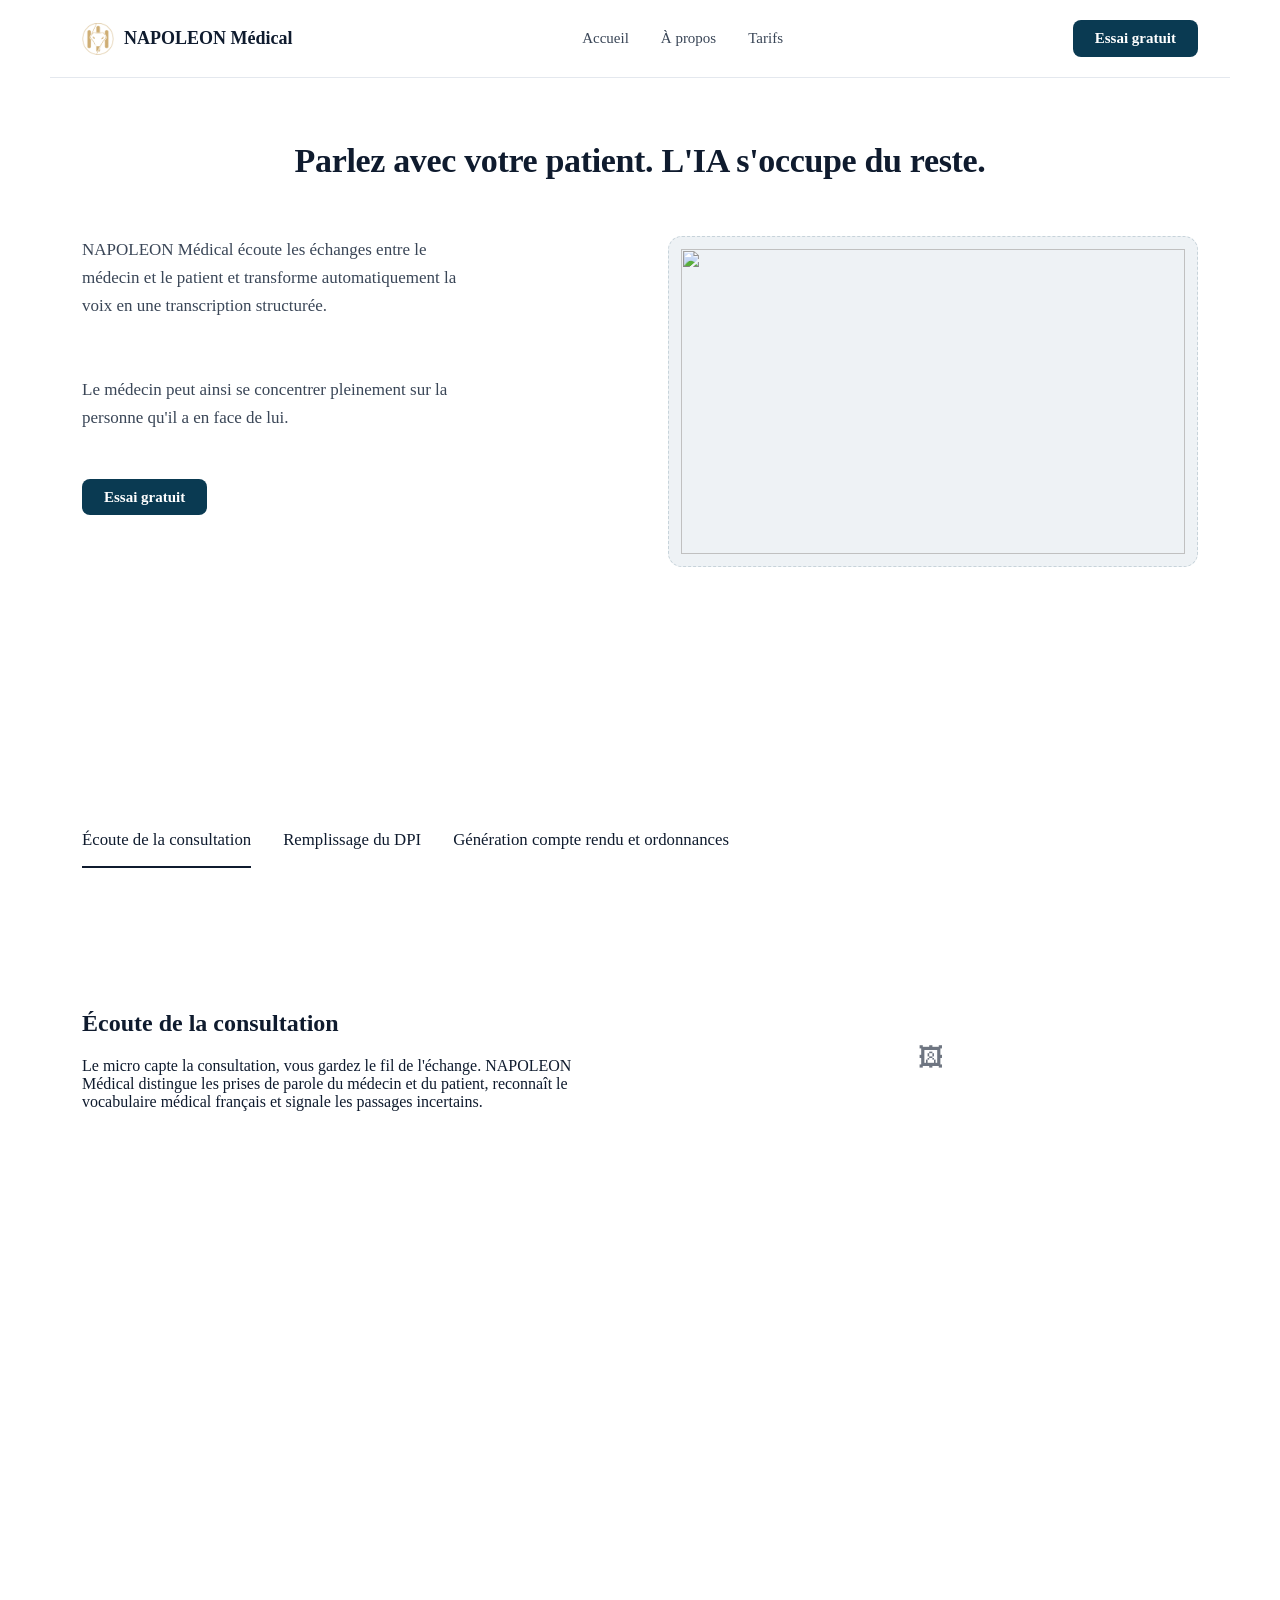
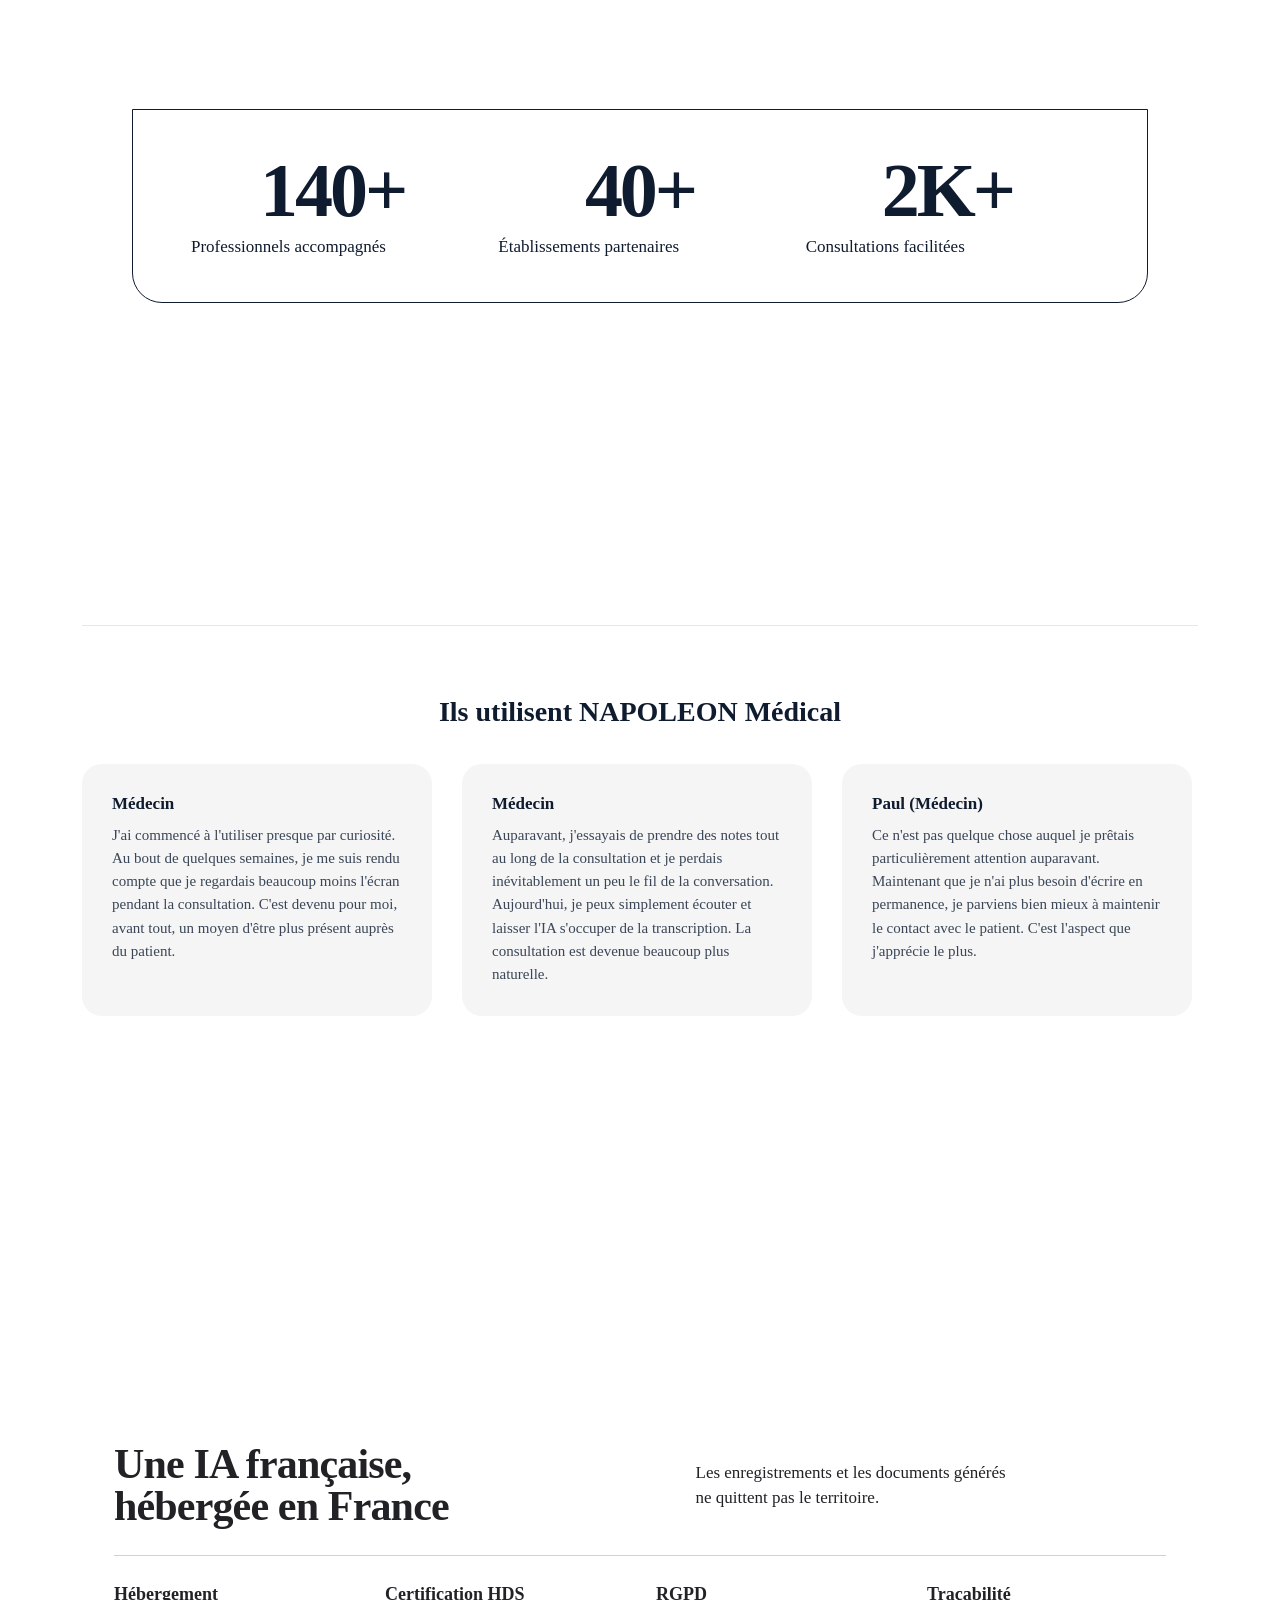
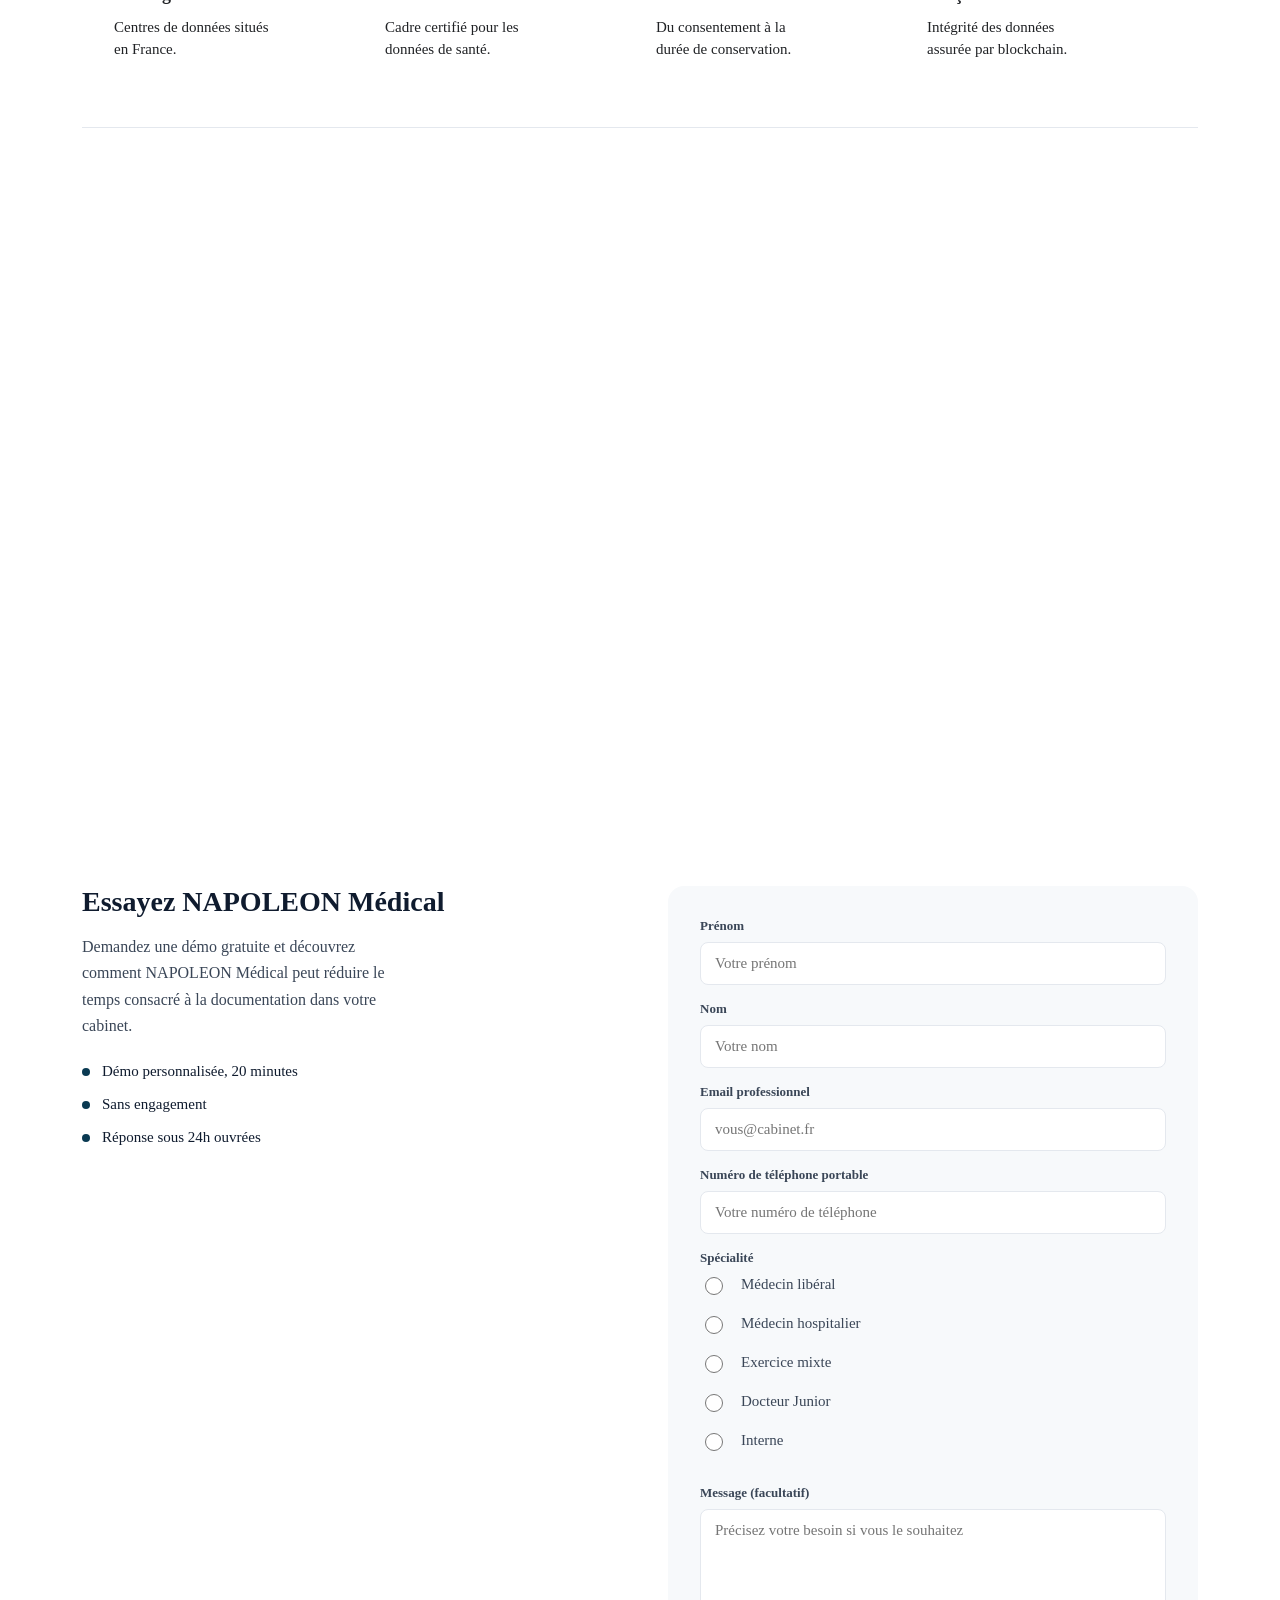
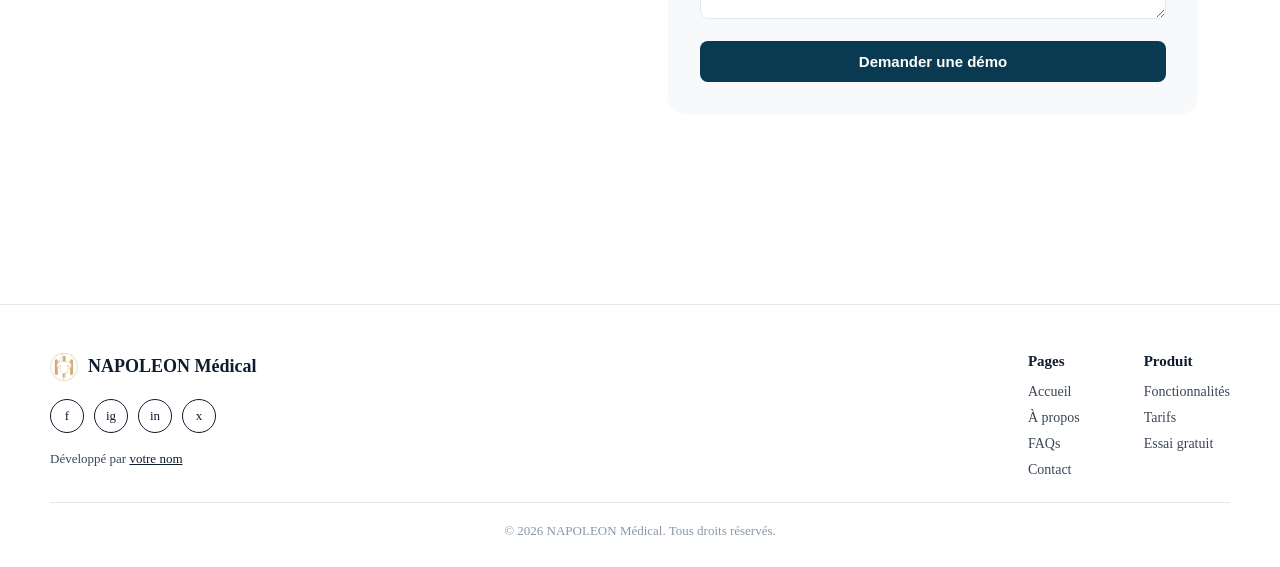
==== index.html @ e5531ee7 "v 1.0" ====
<!DOCTYPE html>
<html lang="fr">
<head>
<meta charset="UTF-8">
<meta name="viewport" content="width=device-width, initial-scale=1.0">
<title>NAPOLEON Médical</title>
<link rel="stylesheet" href="stage.css">
<link rel="icon" type="image/webp" href="logo.webp">
</head>
<body>
  <nav class="navbar">
    <div class="logo">
      <img src="logo.webp" alt="Logo NAPOLEON Médical">
      NAPOLEON Médical
    </div>
    <input type="checkbox" id="nav-toggle" class="nav-toggle">
    <label for="nav-toggle" class="nav-toggle-label"><span></span><span></span><span></span></label>
    <div class="nav-links">
      <a href="index.html">Accueil</a>
      <a href="AboutUs.html">À propos</a>
      <a href="Tarifs.html">Tarifs</a>
      <a href="index.html#demo" class="nav-cta-mobile">Essai gratuit</a>
    </div>
    <a href="index.html#demo" class="nav-cta">Essai gratuit</a>
  </nav>
  <div class="page">
    <div id="produit">
    <h1>Parlez avec votre patient. L'IA s'occupe du reste.</h1>

    <div class="grid">
      <div class="col col-left">
        <p>NAPOLEON Médical écoute les échanges entre le médecin et le patient et 
          transforme automatiquement la voix en une transcription structurée.
        </p>
        <p>Le médecin peut ainsi se concentrer pleinement sur la personne qu'il a en face de lui.</p>
        <span><a href="index.html#demo" class="nav-cta">Essai gratuit</a></span>
      </div>
      <div class="col col-right">
        <span>
        <div class="img-slot hero-frame"><img src="" alt=""></div>
        </span>
      </div>
    </div>
    </div>
    <span> 

    </span>
    <section class="how-it-works-wrapper" id="how-it-works">
    <div class="how-it-works-sticky">
      <div class="container how-it-works">
  
        <div class="tabs" id="tabs">
          <button class="tab-btn active" data-tab="0">Écoute de la consultation</button>
          <button class="tab-btn" data-tab="1">Remplissage du DPI</button>
          <button class="tab-btn" data-tab="2">Génération compte rendu et ordonnances</button>
        </div>
  
        <div class="tab-panels">
          <div class="tab-panel active" data-panel="0">
            <div class="panel-text">
              <h2>Écoute de la consultation</h2>
              <p>Le micro capte la consultation, vous gardez le fil de l'échange. NAPOLEON Médical distingue les prises de parole du médecin et du patient, reconnaît le vocabulaire médical français et signale les passages incertains.</p>
            </div>
            <div class="panel-media placeholder-box">
              <span class="placeholder-icon">🖼</span>
            </div>
          </div>
  
          <div class="tab-panel" data-panel="1">
            <div class="panel-media placeholder-box">
              <span class="placeholder-icon">🖼</span>
            </div>
            <div class="panel-text">
              <h2>Remplissage du DPI</h2>
              <p>Les informations pertinentes de l'échange complètent automatiquement le dossier patient informatisé. Vous relisez, vous validez.</p>
            </div>
          </div>
  
          <div class="tab-panel" data-panel="2">
            <div class="panel-text">
              <h2>Génération compte rendu et ordonnances</h2>
              <p>Motif, antécédents, examen clinique, conduite à tenir : chaque information trouve sa place dans un document cohérent, prêt à être relu, ce qui accélère la fin de journée.</p>
            </div>
            <div class="panel-media placeholder-box">
              <span class="placeholder-icon">🖼</span>
            </div>
          </div>
        </div>
  
      </div>
    </div>
  </section>
  
  <script>
    document.addEventListener('DOMContentLoaded', () => {
      initScrollDrivenTabs();
    });
  
    function initScrollDrivenTabs() {
      const wrapper = document.querySelector('.how-it-works-wrapper');
      if (!wrapper) return;
  
      const tabBtns = Array.from(wrapper.querySelectorAll('.tab-btn'));
      const tabPanels = Array.from(wrapper.querySelectorAll('.tab-panel'));
      const numTabs = tabBtns.length;
      if (!numTabs) return;
  
      let currentIndex = -1;
      let ticking = false;
  
      // Se hai una navbar sticky, aggiorna qui --header-h con la sua altezza reale.
      function updateHeaderOffset() {
        document.documentElement.style.setProperty('--header-h', '0px');
      }
  
      // Ogni tab "occupa" un'altezza di scroll pari a un viewport intero:
      // così un gesto di scroll normale fa avanzare di un tab alla volta.
      function updateWrapperHeight() {
        wrapper.style.height = (numTabs * window.innerHeight) + 'px';
      }
  
      function setActive(index) {
        if (index === currentIndex) return;
        currentIndex = index;
        tabBtns.forEach((b, i) => b.classList.toggle('active', i === index));
        tabPanels.forEach((p, i) => {
          p.classList.toggle('active', i === index);
          if (i === index) {
            p.style.animation = 'none';
            void p.offsetWidth;
            p.style.animation = '';
          }
        });
      }
  
      function update() {
        ticking = false;
        const rect = wrapper.getBoundingClientRect();
        const viewportH = window.innerHeight;
        const scrollableDist = wrapper.offsetHeight - viewportH;
  
        if (scrollableDist <= 0) {
          setActive(0);
          return;
        }
  
        // progress = 0 quando il wrapper inizia ad essere fissato,
        // progress = 1 quando sta per sbloccarsi e la pagina riprende a scorrere
        let progress = -rect.top / scrollableDist;
        progress = Math.min(1, Math.max(0, progress));
  
        let index = Math.floor(progress * numTabs);
        if (index >= numTabs) index = numTabs - 1;
        if (index < 0) index = 0;
        setActive(index);
      }
  
      function onScroll() {
        if (!ticking) {
          ticking = true;
          requestAnimationFrame(update);
        }
      }
  
      updateHeaderOffset();
      updateWrapperHeight();
      update();
  
      window.addEventListener('scroll', onScroll, { passive: true });
      window.addEventListener('resize', () => {
        updateHeaderOffset();
        updateWrapperHeight();
        update();
      });
  
      // Cliccare su un tab porta lo scroll al punto corrispondente
      tabBtns.forEach((btn, i) => {
        btn.addEventListener('click', () => {
          const scrollableDist = wrapper.offsetHeight - window.innerHeight;
          if (scrollableDist <= 0) { setActive(i); return; }
          const wrapperTop = wrapper.getBoundingClientRect().top + window.scrollY;
          const targetProgress = (i + 0.5) / numTabs;
          const targetScroll = wrapperTop + targetProgress * scrollableDist;
          window.scrollTo({ top: targetScroll, behavior: 'smooth' });
        });
      });
    }
  </script>

    <section class="stats-section" aria-label="Chiffres clés">
      <div class="stats-card">
        <div class="stat-item">
          <strong>140+</strong>
          <span>Professionnels accompagnés</span>
        </div>
        <div class="stat-item">
          <strong>40+</strong>
          <span>Établissements partenaires</span>
        </div>
        <div class="stat-item">
          <strong>2K+</strong>
          <span>Consultations facilitées</span>
        </div>
      </div>
    </section>
    <section>
        <iframe 
        src="" 
        width="100%" 
        height="300" 
        style="border:none; border-radius:14px;">
      </iframe>
    </section>
    
    <section id="temoignages" class="section">
      <h2>Ils utilisent NAPOLEON Médical</h2>
      <div class="marquee">
      <div class="marquee-content">

      <div class="items">
        <div class="feature">
          <h3>Médecin</h3>
          <p>
            J'ai commencé à l'utiliser presque par curiosité. Au bout de quelques semaines,
            je me suis rendu compte que je regardais beaucoup moins l'écran pendant la consultation.
            C'est devenu pour moi, avant tout, un moyen d'être plus présent auprès du patient.
          </p>
        </div>

        <div class="feature">
          <h3>Médecin</h3>
          <p>
            Auparavant, j'essayais de prendre des notes tout au long de la consultation et je perdais
            inévitablement un peu le fil de la conversation. Aujourd'hui, je peux simplement écouter
            et laisser l'IA s'occuper de la transcription. La consultation est devenue beaucoup plus naturelle.
          </p>
        </div>

        <div class="feature">
          <h3>Paul (Médecin)</h3>
          <p>
            Ce n'est pas quelque chose auquel je prêtais particulièrement attention auparavant.
            Maintenant que je n'ai plus besoin d'écrire en permanence, je parviens bien mieux à maintenir
            le contact avec le patient. C'est l'aspect que j'apprécie le plus.
          </p>
        </div>
      </div>

      <!-- DUPLICATO -->
      <div class="items">
        <div class="feature">
          <h3>Médecin</h3>
          <p>
              J’étais au départ assez méfiante vis-à-vis de l’IA et 
              de l’utilisation des données de santé. Après quelques échanges avec 
              l’équipe de Napoléon Médical,
              j’ai été rapidement rassurée et j’ai finalement sauté le pas pour tester la solution. 
          </p>
        </div>

        <div class="feature">
          <h3>Médecin</h3>
          <p>
             J’avais déjà testé plusieurs logiciels de transcription médicale,
             mais je les trouvais souvent complexes et longs à prendre en main. 
             Avec Napoléon Médical, 
              j’ai tout de suite apprécié la simplicité de l’interface et la facilité d’utilisation.
        </div>

        <div class="feature">
          <h3>Paul (Médecin)</h3>
          <p>
            Ce n'est pas quelque chose auquel je prêtais particulièrement attention auparavant.
            Maintenant que je n'ai plus besoin d'écrire en permanence, je parviens bien mieux à maintenir
            le contact avec le patient. C'est l'aspect que j'apprécie le plus.
          </p>
        </div>
      </div>

    </div>
  </div>
  </section>

    <section>
      <iframe 
        src="" 
        width="100%" 
        height="300" 
        style="border:none; border-radius:14px;">
      </iframe>
    </section>

    <section class="sovereignty-section" aria-labelledby="sovereignty-title">
      <div class="sovereignty-intro">
        <h2 id="sovereignty-title">Une IA française,<br>hébergée en France</h2>
        <p>Les enregistrements et les documents générés ne quittent pas le territoire.</p>
      </div>
      <div class="sovereignty-points">
        <article>
          <h3>Hébergement</h3>
          <p>Centres de données situés<br>en France.</p>
        </article>
        <article>
          <h3>Certification HDS</h3>
          <p>Cadre certifié pour les<br>données de santé.</p>
        </article>
        <article>
          <h3>RGPD</h3>
          <p>Du consentement à la<br>durée de conservation.</p>
        </article>
        <article>
          <h3>Traçabilité</h3>
          <p>Intégrité des données<br>assurée par blockchain.</p>
        </article>
      </div>
    </section>

    <section id="trials" class="section">
      <iframe 
        src="" 
        width="100%" 
        height="400" 
        style="border:none; border-radius:14px;">
      </iframe>
    </section>
  </div>

  <div class="page">
    <section id="demo" class="section" style="border-top:none;">
      <div class="contact-grid">
        <div class="contact-info">
          <h2>Essayez NAPOLEON Médical</h2>
          <p>Demandez une démo gratuite et découvrez comment NAPOLEON Médical peut réduire le temps consacré à la documentation dans votre cabinet.</p>
          <div class="contact-item">
            <span class="dot"></span>
            <span>Démo personnalisée, 20 minutes</span>
          </div>
          <div class="contact-item">
            <span class="dot"></span>
            <span>Sans engagement</span>
          </div>
          <div class="contact-item">
            <span class="dot"></span>
            <span>Réponse sous 24h ouvrées</span>
          </div>
        </div>
        <form class="contact-form" onsubmit="return false;">
          <label for="Prenom">Prénom</label>
          <input id="Prenom" type="text" placeholder="Votre prénom">
          <label for="nom">Nom</label>
          <input id="nom" type="text" placeholder="Votre nom">
          <label for="email">Email professionnel</label>
          <input id="email" type="email" placeholder="vous@cabinet.fr">
          <label for="Cellular">Numéro de téléphone portable</label>
          <input id="Cellular" type="tel" placeholder="Votre numéro de téléphone">
          <label for="specialite">Spécialité</label>
          <div class="radio-group">
            <span class="radio-option" data-slot="radio gruop-item">
              <input type="radio" name="statut" value="medecin-liberal">
              Médecin libéral
            </span>

            <span class="radio-option">
              <input type="radio" name="statut" value="medecin-hospitalier">
              Médecin hospitalier
            </span>

            <span class="radio-option">
              <input type="radio" name="statut" value="exercice-mixte">
              Exercice mixte
            </span>

            <span class="radio-option">
              <input type="radio" name="statut" value="docteur-junior">
              Docteur Junior
            </span>

            <span class="radio-option">
              <input type="radio" name="statut" value="interne">
              Interne
            </span>
          </div>
          <label for="message">Message (facultatif)</label>
          <textarea id="message" placeholder="Précisez votre besoin si vous le souhaitez"></textarea>
          <button type="submit">Demander une démo</button>
        </form>
      </div>
    </section>
  </div>

<footer class="footer">
    <div class="footer-top">
      <div class="footer-brand">
        <div class="logo">
          <img src="logo.webp" alt="Logo NAPOLEON Médical">
          NAPOLEON Médical
        </div>
        <div class="footer-social">
          <a href="https://www.facebook.com/" aria-label="Facebook">f</a>
          <a href="https://www.instagram.com/" aria-label="Instagram">ig</a>
          <a href="https://www.linkedin.com/" aria-label="LinkedIn">in</a>
          <a href="https://twitter.com/" aria-label="X">x</a>
        </div>
        <div class="footer-credit">Développé par <a href="#">votre nom</a></div>
      </div>
 
      <div class="footer-cols">
        <div class="footer-col">
          <h4>Pages</h4>
          <a href="index.html">Accueil</a>
          <a href="AboutUs.html">À propos</a>
          <a href="AboutUs.html#faq">FAQs</a>
          <a href="AboutUs.html#contact">Contact</a>
        </div>
        <div class="footer-col">
          <h4>Produit</h4>
          <a href="index.html#fonctionnalites">Fonctionnalités</a>
          <a href="Tarifs.html">Tarifs</a>
          <a href="index.html#demo">Essai gratuit</a>
        </div>
      </div>
    </div>
    <div class="footer-bottom">© 2026 NAPOLEON Médical. Tous droits réservés.</div>
  </footer>
</body>
</html>
---- stage.css ----
:root{
  --ink:#0f1b2e;
  --ink-soft:#3a4657;
  --cyan:#17c9d9;
  --cyan-dark:#0a3a52;
  --bg:#ffffff;
  --line:#e4e8ee;
}
html{
  scroll-behavior:smooth;
}
*{box-sizing:border-box;}
body{
  margin:0;
  background:var(--bg);
  color:var(--ink);
  font-family:Georgia, 'Times New Roman', serif;
}
.navbar{
  max-width:1180px;
  margin:0 auto;
  padding:20px 32px;
  display:flex;
  align-items:center;
  justify-content:space-between;
  border-bottom:1px solid var(--line);
}
.logo{
  display:flex;
  align-items:center;
  gap:10px;
  font-weight:700;
  font-size:18px;
  color:var(--ink);
}
.logo img{
  height:32px;
  width:auto;
  max-width:140px;
  display:block;
}
.nav-links{
  display:flex;
  align-items:center;
  gap:32px;
}
.nav-links a{
  color:var(--ink-soft);
  text-decoration:none;
  font-size:15px;
}
.nav-links a:hover{
  color:var(--ink);
}
.nav-cta{
  padding:10px 22px;
  background:var(--cyan-dark);
  color:#fff;
  border-radius:8px;
  text-decoration:none;
  font-size:15px;
  font-weight:600;
}
.nav-cta:hover{
  background:var(--ink);
}
.nav-toggle{
  display:none;
}
.nav-cta-mobile{
  display:none;
}
.nav-toggle-label{
  display:none;
  flex-direction:column;
  gap:5px;
  cursor:pointer;
  padding:6px;
}
.nav-toggle-label span{
  width:24px;
  height:2px;
  background:var(--ink);
  display:block;
}
@media (max-width: 760px){
  .nav-links{
    display:none;
    position:absolute;
    top:100%;
    left:0;
    right:0;
    flex-direction:column;
    align-items:flex-start;
    gap:0;
    background:#fff;
    border-bottom:1px solid var(--line);
    padding:8px 32px 16px;
    z-index:100;
  }
  .nav-links a{
    width:100%;
    padding:12px 0;
    border-bottom:1px solid var(--line);
  }
  .nav-links a:last-child{
    border-bottom:none;
  }
  .nav-toggle-label{
    display:flex;
  }
  .nav-toggle:checked ~ .nav-links{
    display:flex;
  }
  .navbar > .nav-cta{
    display:none;
  }
  .nav-links .nav-cta-mobile{
    display:block;
    margin-top:10px;
    padding:10px 22px;
    text-align:center;
    border-radius:8px;
    background:var(--cyan-dark);
    color:#fff;
    font-weight:600;
    border-bottom:none;
    width:100%;
  }
  .navbar{
    position:relative;
    flex-wrap:wrap;
  }
}
.page{
  max-width:1180px;
  margin:0 auto;
  padding:64px 32px 80px;
}
h1{
  text-align:center;
  font-size:clamp(24px, 3.4vw, 34px);
  font-weight:700;
  letter-spacing:-0.01em;
  margin:0 0 56px;
}
.grid{
  display:grid;
  grid-template-columns:1fr 1fr;
  gap:40px 56px;
  align-items:start;
}
.col p{
  font-size:17px;
  line-height:1.65;
  color:var(--ink-soft);
  margin:0 0 28px;
  max-width:46ch;
}
.col-left{
  display:flex;
  flex-direction:column;
  gap:28px;
}
.img-slot{
  position:relative;
  border-radius:14px;
  overflow:hidden;
  background:#eef2f5;
  border:1px dashed #c7d3da;
  display:flex;
  align-items:center;
  justify-content:center;
  color:#8a97a8;
  font-size:13px;
  text-align:center;
  padding:12px;
}
.img-slot img{
  width:100%;
  height:100%;
  object-fit:cover;
  display:block;
}
.robot-frame{
  aspect-ratio:16/11;
}
.col-right{
  display:flex;
  flex-direction:column;
  gap:24px;
}
.hero-frame{
  aspect-ratio:16/10;
}
.chip{
  position:absolute;
  bottom:16px;
  right:16px;
  width:90px;
  height:90px;
  border-radius:10px;
  background:#e9eef2;
  border:3px solid #fff;
  box-shadow:0 6px 18px rgba(0,0,0,.25);
  display:flex;
  align-items:center;
  justify-content:center;
  font-size:11px;
  color:#8a97a8;
  text-align:center;
  overflow:hidden;
}
.chip img{width:100%;height:100%;object-fit:cover;}
.brand-line{
  font-size:13px;
  letter-spacing:.04em;
  color:#8a97a8;
  margin-bottom:6px;
}
@media (max-width: 760px){
  .grid{grid-template-columns:1fr;}
}
.section{
  padding:70px 0;
  border-top:1px solid var(--line);
}
.section h2{
  font-size:28px;
  font-weight:700;
  margin:0 0 36px;
  text-align:center;
}
.sovereignty-section{
  max-width:1180px;
  margin:0 auto;
  padding:54px 32px 66px;
  color:#202225;
}
.sovereignty-intro{
  display:grid;
  grid-template-columns:1.1fr 1fr;
  gap:64px;
  align-items:center;
  padding-bottom:28px;
  border-bottom:1px solid #cfd2d3;
}
.sovereignty-intro h2{
  margin:0;
  font-family:Georgia, 'Times New Roman', serif;
  font-size:clamp(30px, 4vw, 42px);
  line-height:.98;
  font-weight:700;
  letter-spacing:-.02em;
}
.sovereignty-intro p{
  max-width:38ch;
  margin:0;
  font-family:Georgia, 'Times New Roman', serif;
  font-size:17px;
  line-height:1.45;
}
.sovereignty-points{
  display:grid;
  grid-template-columns:repeat(4, 1fr);
  gap:32px;
  padding-top:28px;
}
.sovereignty-points h3{
  margin:0 0 12px;
  font-family:Georgia, 'Times New Roman', serif;
  font-size:18px;
  line-height:1.2;
}
.sovereignty-points p{
  margin:0;
  font-family:Georgia, 'Times New Roman', serif;
  font-size:15px;
  line-height:1.45;
}
@media (max-width: 760px){
  .sovereignty-section{padding:40px 20px 46px;}
  .sovereignty-intro{grid-template-columns:1fr; gap:20px; padding-bottom:24px;}
  .sovereignty-intro h2{font-size:32px;}
  .sovereignty-points{grid-template-columns:repeat(2, 1fr); gap:28px 18px; padding-top:24px;}
}
.stats-section{
  max-width:1080px;
  margin:0 auto;
  padding:42px 32px 18px;
}
.stats-card{
  display:grid;
  grid-template-columns:repeat(3, 1fr);
  gap:24px;
  padding:44px 58px;
  background:#fff;
  border:1px solid var(--ink);
  border-radius:0 0 30px 30px;
  color:var(--ink);
}
.stats-note{
  display:block;
  margin-top:10px;
  font-size:12px;
  color:var(--ink-soft);
  text-align:center;
}
.stat-item{
  display:flex;
  flex-direction:column;
  gap:10px;
}
.stat-item strong{
  font-size:clamp(42px, 6vw, 76px);
  line-height:.95;
  font-weight:700;
  letter-spacing:-.04em;
  text-align:center;
}
.stat-item span{
  font-size:17px;
  line-height:1.25;
  
}
.services-section{
  padding:48px 20px 64px;
  border-top:none;
}
.services-scroll{
  display:flex;
  gap:16px;
  overflow-x:auto;
  scroll-snap-type:x mandatory;
  padding:0 14px 8px;
  -webkit-overflow-scrolling:touch;
}
.services-slide{
  flex:0 0 auto;
  scroll-snap-align:start;
}
.services-heading-slide{
  flex-basis:340px;
  display:flex;
  flex-direction:column;
  justify-content:center;
  gap:16px;
}
.services-heading-slide h2{
  margin:0;
  text-align:left;
  font-size:clamp(26px, 3.4vw, 36px);
  line-height:1.1;
  font-weight:500;
  letter-spacing:-.02em;
}
.services-heading-slide p{
  margin:0;
  color:var(--ink-soft);
  font-size:15px;
  line-height:1.45;
}
.services-image-slide{
  flex-basis:360px;
  height:340px;
  border-radius:18px;
  overflow:hidden;
  background:#eaf0f0;
}
.services-image-slide img,
.service-image img{
  width:100%;
  height:100%;
  display:block;
  object-fit:cover;
}
.service-card{
  min-width:0;
  flex-basis:260px;
}
.service-card-wide{
  flex-basis:380px;
}
.service-image{
  height:190px;
  margin-bottom:16px;
  overflow:hidden;
  border-radius:0 0 16px 16px;
  background:#eaf0f0;
}
.service-card-wide .service-image{
  height:240px;
}
.service-card h3{
  margin:0 0 8px;
  font-size:18px;
  font-weight:500;
}
.service-card p{
  max-width:38ch;
  margin:0;
  color:var(--ink-soft);
  font-size:14px;
  line-height:1.4;
}
.features{
  display:grid;
  grid-template-columns:repeat(3, 1fr);
  gap:28px;
}
.feature{
  background:#f7f9fb;
  border-radius:14px;
  padding:26px;
}
.feature h3{
  font-size:17px;
  margin:0 0 10px;
}
.feature p{
  font-size:15px;
  line-height:1.55;
  color:var(--ink-soft);
  margin:0;
}
.pricing{
  display:grid;
  grid-template-columns:repeat(3, 1fr);
  max-width:1180px;
  margin:0 auto;
  gap:20px;
}
.plan{
  border:1px solid var(--line);
  border-radius:14px;
  padding:22px 20px;
  text-align:center;
}
.plan-highlight{
  border-color:var(--cyan-dark);
  box-shadow:0 8px 24px rgba(10,58,82,.12);
}
.plan h3{
  margin:0 0 10px;
  font-size:17px;
}
.plan .price{
  font-size:28px;
  font-weight:700;
  margin:0 0 12px;
}
.plan .price span{
  font-size:14px;
  font-weight:400;
  color:var(--ink-soft);
}
.plan ul{
  margin-top:18px;
}
.plan ul li{
  margin-bottom:8px;
  line-height:1.35;
}
.plan ul li:last-child{
  margin-bottom:0;
}
.comparison-section{
  max-width:1080px;
  margin:0 auto;
  padding:24px 32px 80px;
  color:#24151b;
}
.comparison-header{
  display:grid;
  grid-template-columns:minmax(280px, 1.25fr) 2fr;
  gap:28px;
  align-items:end;
  padding:36px 18px 28px;
  border-bottom:1px solid #eadfe0;
}
.comparison-header h2{
  margin:0 0 8px;
  font-family:Georgia, 'Times New Roman', serif;
  font-size:28px;
  font-weight:400;
}
.comparison-header p{
  margin:0 0 16px;
  color:#6e6065;
  font-size:15px;
}
.comparison-plans{
  display:grid;
  grid-template-columns:repeat(3, 1fr);
  gap:18px;
  align-items:end;
}
.comparison-plan{
  text-align:center;
}
.comparison-plan h3{
  margin:0 0 16px;
  font-family:Georgia, 'Times New Roman', serif;
  font-size:19px;
  font-weight:400;
}
.comparison-plan a{
  display:block;
  min-height:48px;
  padding:14px 10px;
  border-radius:10px;
  background:#fff;
  border:1px solid #e0d6d7;
  color:#24151b;
  font-size:13px;
  line-height:1.2;
  text-decoration:none;
}
.comparison-plan:last-child a{
  background:#24151b;
  border-color:#24151b;
  color:#fff;
}
.comparison-table{
  padding:0 18px;
}
.comparison-audience{
  display:inline-block;
  margin:0 0 16px;
  padding:8px 16px;
  border-radius:20px;
  background:#f3ecec;
  color:#24151b;
  font-size:14px;
}
.comparison-table-inner{
  min-width:680px;
}
.comparison-group,
.comparison-row{
  display:grid;
  grid-template-columns:minmax(290px, 1.7fr) repeat(3, 1fr);
  align-items:center;
  min-height:54px;
  border-bottom:1px solid #eadfe0;
  font-size:14px;
}
.comparison-group{
  min-height:70px;
  border-bottom:none;
}
.comparison-group h3{
  grid-column:1 / -1;
  margin:0;
  font-family:Georgia, 'Times New Roman', serif;
  font-size:21px;
  font-weight:400;
}
.comparison-row > span:not(:first-child),
.comparison-group > span{
  text-align:center;
  color:#76676b;
}
.comparison-row > span:not(:first-child){
  font-size:17px;
}
.comparison-row > span:first-child{padding-left:0;}
#contact a{
  color:var(--cyan-dark);
}
#contact h2{
  text-align:center;
}
#contact > p{
  color:var(--ink-soft);
  margin-bottom:20px;
  text-align:center;
}
.contact-phones{
  display:flex;
  gap:40px;
  flex-wrap:wrap;
}
.split{
  display:grid;
  grid-template-columns:1fr 1fr;
  gap:48px;
  align-items:center;
}
.split-text h2.left{
  text-align:left;
  margin-bottom:20px;
}
.split-text p{
  font-size:16px;
  line-height:1.65;
  color:var(--ink-soft);
  margin:0 0 18px;
}
.split-img{
  aspect-ratio:16/11;
}
@media (max-width: 760px){
  .features, .split{grid-template-columns:1fr;}
  .comparison-section{padding:12px 0 52px; overflow:hidden;}
  .comparison-header{grid-template-columns:1fr; padding:28px 16px 24px;}
  .comparison-plans{gap:8px;}
  .comparison-plan h3{font-size:16px;}
  .comparison-plan a{font-size:12px; padding:11px 6px;}
  .comparison-table{overflow-x:auto; -webkit-overflow-scrolling:touch; padding:0 16px;}
  .stats-section{padding:28px 16px 8px;}
  .stats-card{grid-template-columns:repeat(3, 1fr); gap:8px; padding:20px 12px; border-radius:0 0 16px 16px;}
  .stat-item strong{font-size:22px;}
  .stat-item span{font-size:10px; line-height:1.2;}
  .services-section{padding:40px 12px 52px;}
  .services-scroll{gap:12px; padding:0 4px 8px;}
  .services-heading-slide{flex-basis:260px;}
  .services-image-slide{flex-basis:260px; height:230px;}
  .service-card{flex-basis:220px;}
  .service-card-wide{flex-basis:280px;}
  .service-card-wide .service-image,
  .service-image{height:210px;}
  .page{padding:48px 16px 60px;}
  .pricing{grid-template-columns:repeat(3, 1fr); gap:6px;}
  .plan{padding:10px 6px; border-radius:8px;}
  .plan h3{font-size:12px; margin:0 0 6px;}
  .plan .price{font-size:15px; margin:0 0 8px;}
  .plan .price span{font-size:9px;}
  .plan ul{padding-left:12px; margin:0; text-align:left;}
  .plan ul li{font-size:9px; line-height:1.3; margin-bottom:6px;}
}
.footer{
  border-top:1px solid var(--line);
  margin-top:40px;
  padding:48px 32px 28px;
}
.footer-top{
  max-width:1180px;
  margin:0 auto;
  display:flex;
  justify-content:space-between;
  flex-wrap:wrap;
  gap:40px;
}
.footer-brand{
  display:flex;
  flex-direction:column;
  gap:18px;
}
.footer-brand .logo{
  font-size:18px;
}
.footer-brand img{
  height:28px;
  width:auto;
  max-width:120px;
}
.footer-social{
  display:flex;
  gap:10px;
}
.footer-social a{
  width:34px;
  height:34px;
  border-radius:50%;
  border:1px solid var(--ink);
  display:flex;
  align-items:center;
  justify-content:center;
  color:var(--ink);
  text-decoration:none;
  font-size:13px;
}
.footer-credit{
  font-size:13px;
  color:var(--ink-soft);
}
.footer-credit a{
  color:var(--ink);
}
.footer-cols{
  display:flex;
  gap:64px;
}
.footer-col{
  display:flex;
  flex-direction:column;
  gap:10px;
}
.footer-col h4{
  margin:0 0 4px;
  font-size:15px;
  font-weight:700;
}
.footer-col a{
  color:var(--ink-soft);
  text-decoration:none;
  font-size:14px;
}
.footer-col a:hover{
  color:var(--ink);
}
.footer-bottom{
  max-width:1180px;
  margin:24px auto 0;
  padding-top:20px;
  border-top:1px solid var(--line);
  font-size:13px;
  color:#8a97a8;
  text-align:center;
}
@media (max-width: 600px){
  .footer-top{flex-direction:column;}
  .footer-cols{gap:40px;}
}
.contact-grid{
  display:grid;
  grid-template-columns:1fr 1fr;
  gap:56px;
  align-items:start;
}
.contact-info h2{
  text-align:left;
  margin-bottom:16px;
}
.contact-info p{
  font-size:16px;
  line-height:1.65;
  color:var(--ink-soft);
  margin:0 0 24px;
  max-width:42ch;
}
.contact-item{
  display:flex;
  align-items:center;
  gap:12px;
  margin-bottom:16px;
  font-size:15px;
}
.contact-item .dot{
  width:8px;
  height:8px;
  border-radius:50%;
  background:var(--cyan-dark);
  flex-shrink:0;
}
.contact-item a{
  color:var(--ink);
  text-decoration:none;
}
.contact-item a:hover{
  color:var(--cyan-dark);
}
.contact-form{
  background:#f7f9fb;
  border-radius:16px;
  padding:32px;
  display:flex;
  flex-direction:column;
  gap:16px;
}
.contact-form label{
  font-size:13px;
  font-weight:600;
  color:var(--ink-soft);
  margin-bottom:-8px;
}
.contact-form input:not([type="radio"]):not([type="checkbox"]),
.contact-form textarea{
  border:1px solid var(--line);
  border-radius:8px;
  padding:12px 14px;
  font-size:15px;
  font-family:inherit;
  color:var(--ink);
  background:#fff;
}
.contact-form textarea{
  resize:vertical;
  min-height:110px;
}
.contact-form input:focus,
.contact-form textarea:focus{
  outline:none;
  border-color:var(--cyan-dark);
}
.contact-form button{
  margin-top:6px;
  padding:12px 22px;
  background:var(--cyan-dark);
  color:#fff;
  border:none;
  border-radius:8px;
  font-size:15px;
  font-weight:600;
  cursor:pointer;
}
.contact-form button:hover{
  background:var(--ink);
}
.faq{
  max-width:760px;
  margin:0 auto;
  display:flex;
  flex-direction:column;
  gap:12px;
}
.faq details{
  border:1px solid var(--line);
  border-radius:10px;
  padding:16px 20px;
}
.faq summary{
  cursor:pointer;
  font-weight:600;
  font-size:16px;
  list-style:none;
  display:flex;
  justify-content:space-between;
  align-items:center;
  gap:16px;
}
.faq summary::-webkit-details-marker{
  display:none;
}
.faq summary::after{
  content:"+";
  font-size:20px;
  font-weight:400;
  color:var(--ink-soft);
  flex-shrink:0;
}
.faq details[open] summary::after{
  content:"–";
}
.faq p{
  margin:14px 0 0;
  font-size:15px;
  line-height:1.6;
  color:var(--ink-soft);
}
.radio-group{
  display:flex;
  flex-direction:column;
}
.radio-title{
  font-size:14px;
  color:#3a4657;
  margin-bottom:16px;
}
.radio-option{
  display:flex;
  align-items:center;
  gap:15px;
  margin-bottom:18px;
  font-size:15px;
  color:#3a4657;
  cursor:pointer;
}
.radio-option input{
  width:18px;
  height:18px;
  accent-color:#0a3a52;
}
@media (max-width: 760px){
  .contact-grid{grid-template-columns:1fr;}
}
.marquee {
  width: 100%;
  overflow: hidden;
}

.marquee-content {
  display: flex;
  width: max-content;
  animation: scroll 20s linear infinite;
}

.items {
  display: flex;
  gap: 30px;
  padding-right: 30px;
  flex-shrink: 0;
}

.feature {
  width: 350px;
  padding: 30px;
  background: #f5f5f5;
  border-radius: 20px;
  flex-shrink: 0;
}

  .how-it-works-wrapper {
    position: relative;
    /* l'altezza viene impostata via JS: numero di tab * 100vh */
  }
  .how-it-works-sticky {
    position: sticky;
    top: var(--header-h, 0px);
    height: calc(100vh - var(--header-h, 0px));
    display: flex;
    align-items: center;
    overflow: hidden;
  }
  .how-it-works { width: 100%; }
 
  .tabs {
    display: flex;
    gap: 32px;
    border-bottom: 1px solid var(--border);
    margin-bottom: 40px;
    overflow-x: auto;
  }
  .tab-btn {
    background: none;
    border: none;
    cursor: pointer;
    font-family: var(--serif);
    font-size: 1.05rem;
    color: var(--muted);
    padding: 4px 0 16px;
    border-bottom: 2px solid transparent;
    white-space: nowrap;
    transition: color 0.2s ease, border-color 0.2s ease;
  }
  .tab-btn.active { color: var(--ink); border-bottom-color: var(--ink); }
 
  .tab-panel {
    display: none;
    grid-template-columns: 1fr 1fr;
    gap: 48px;
    align-items: center;
    opacity: 0;
    animation: tabFadeIn 0.35s ease forwards;
  }
  .tab-panel.active { display: grid; }
  .tab-panel .panel-media { min-height: 300px; }
 
  @keyframes tabFadeIn {
    from { opacity: 0; transform: translateY(8px); }
    to { opacity: 1; transform: translateY(0); }
  }
 
  .placeholder-box {
    background: #ffff;
    border: 1px solid var(--border);
    border-radius: 10px;
    display: flex;
    flex-direction: column;
    align-items: center;
    justify-content: center;
    text-align: center;
    gap: 10px;
    min-height: 300px;
    color: var(--muted);
    font-size: 0.85rem;
    padding: 24px;
  }
  .placeholder-icon { font-size: 1.6rem; opacity: 0.6; }
 
  @media (max-width: 900px) {
    .tab-panel { grid-template-columns: 1fr; }
    .tab-panel.active { display: flex; flex-direction: column-reverse; }
  }

@keyframes scroll {
  from {
    transform: translateX(0);
  }

  to {
    transform: translateX(-50%);
  }
}
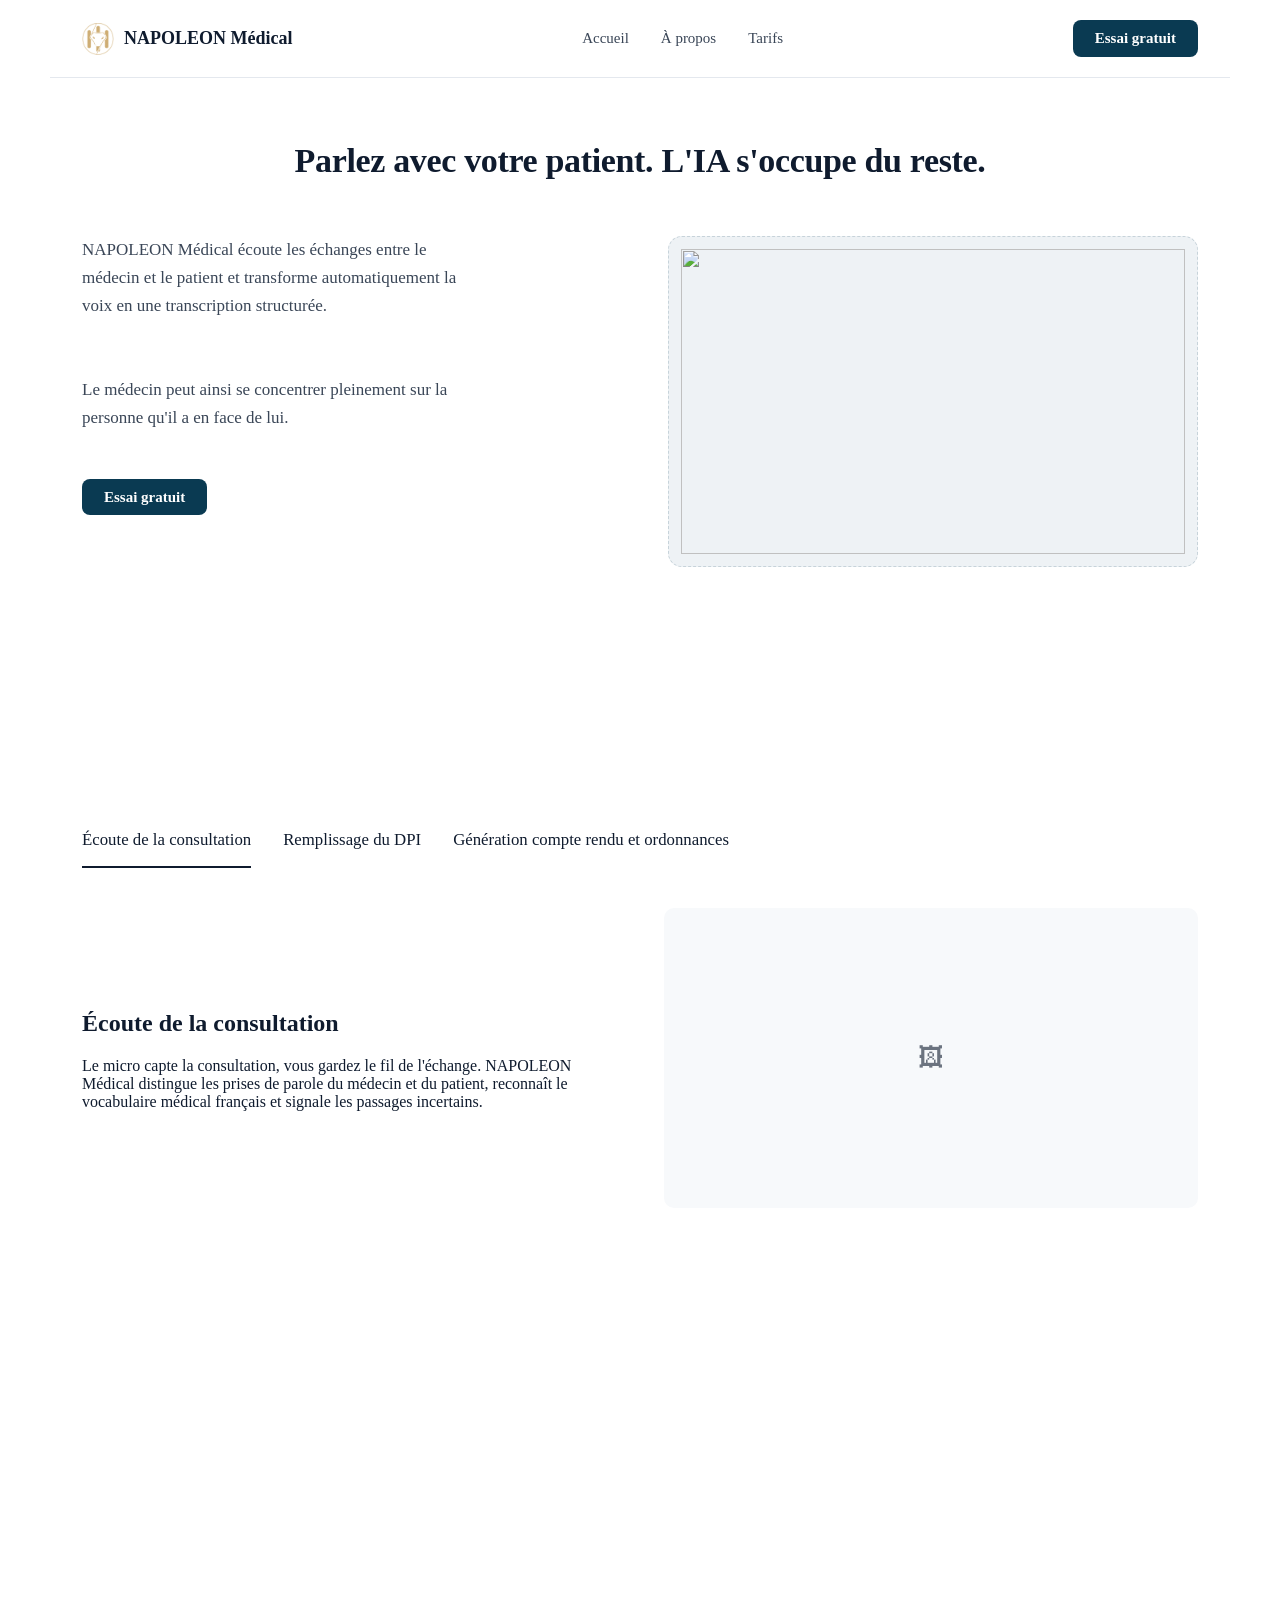
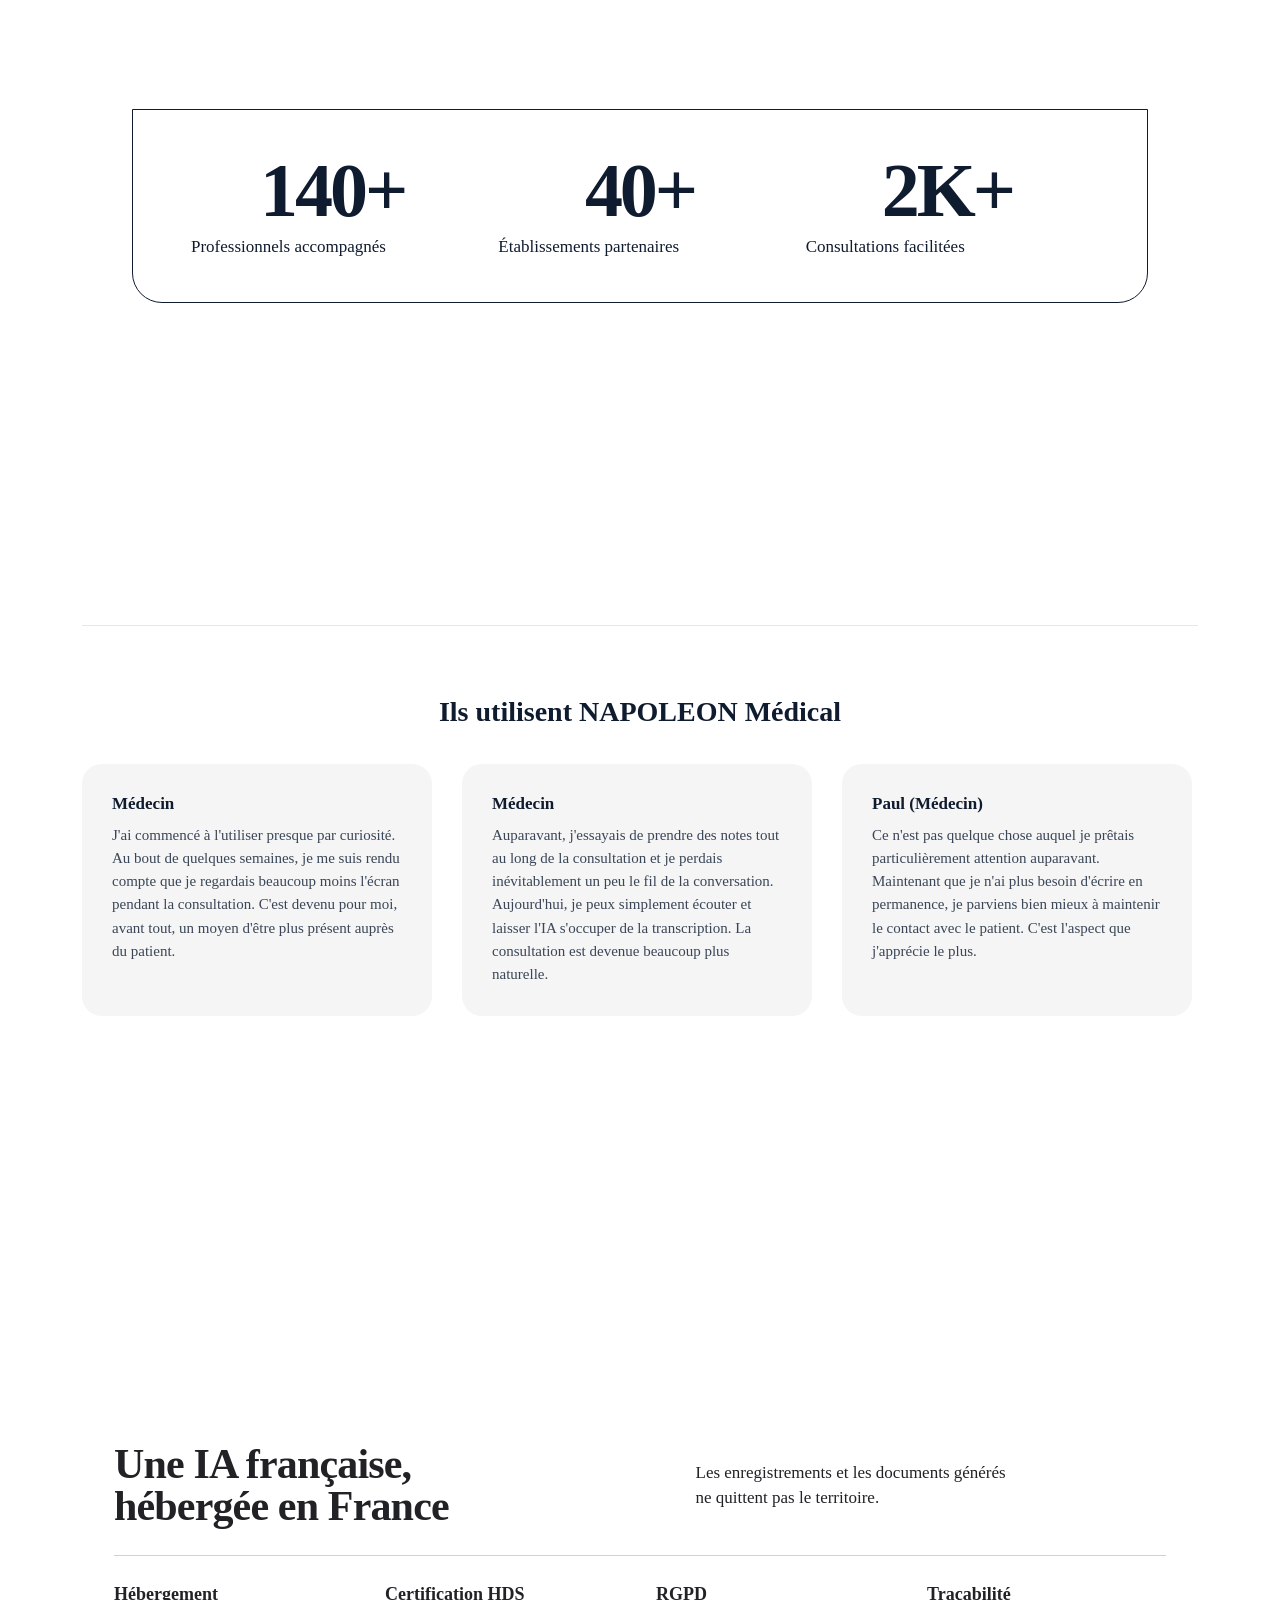
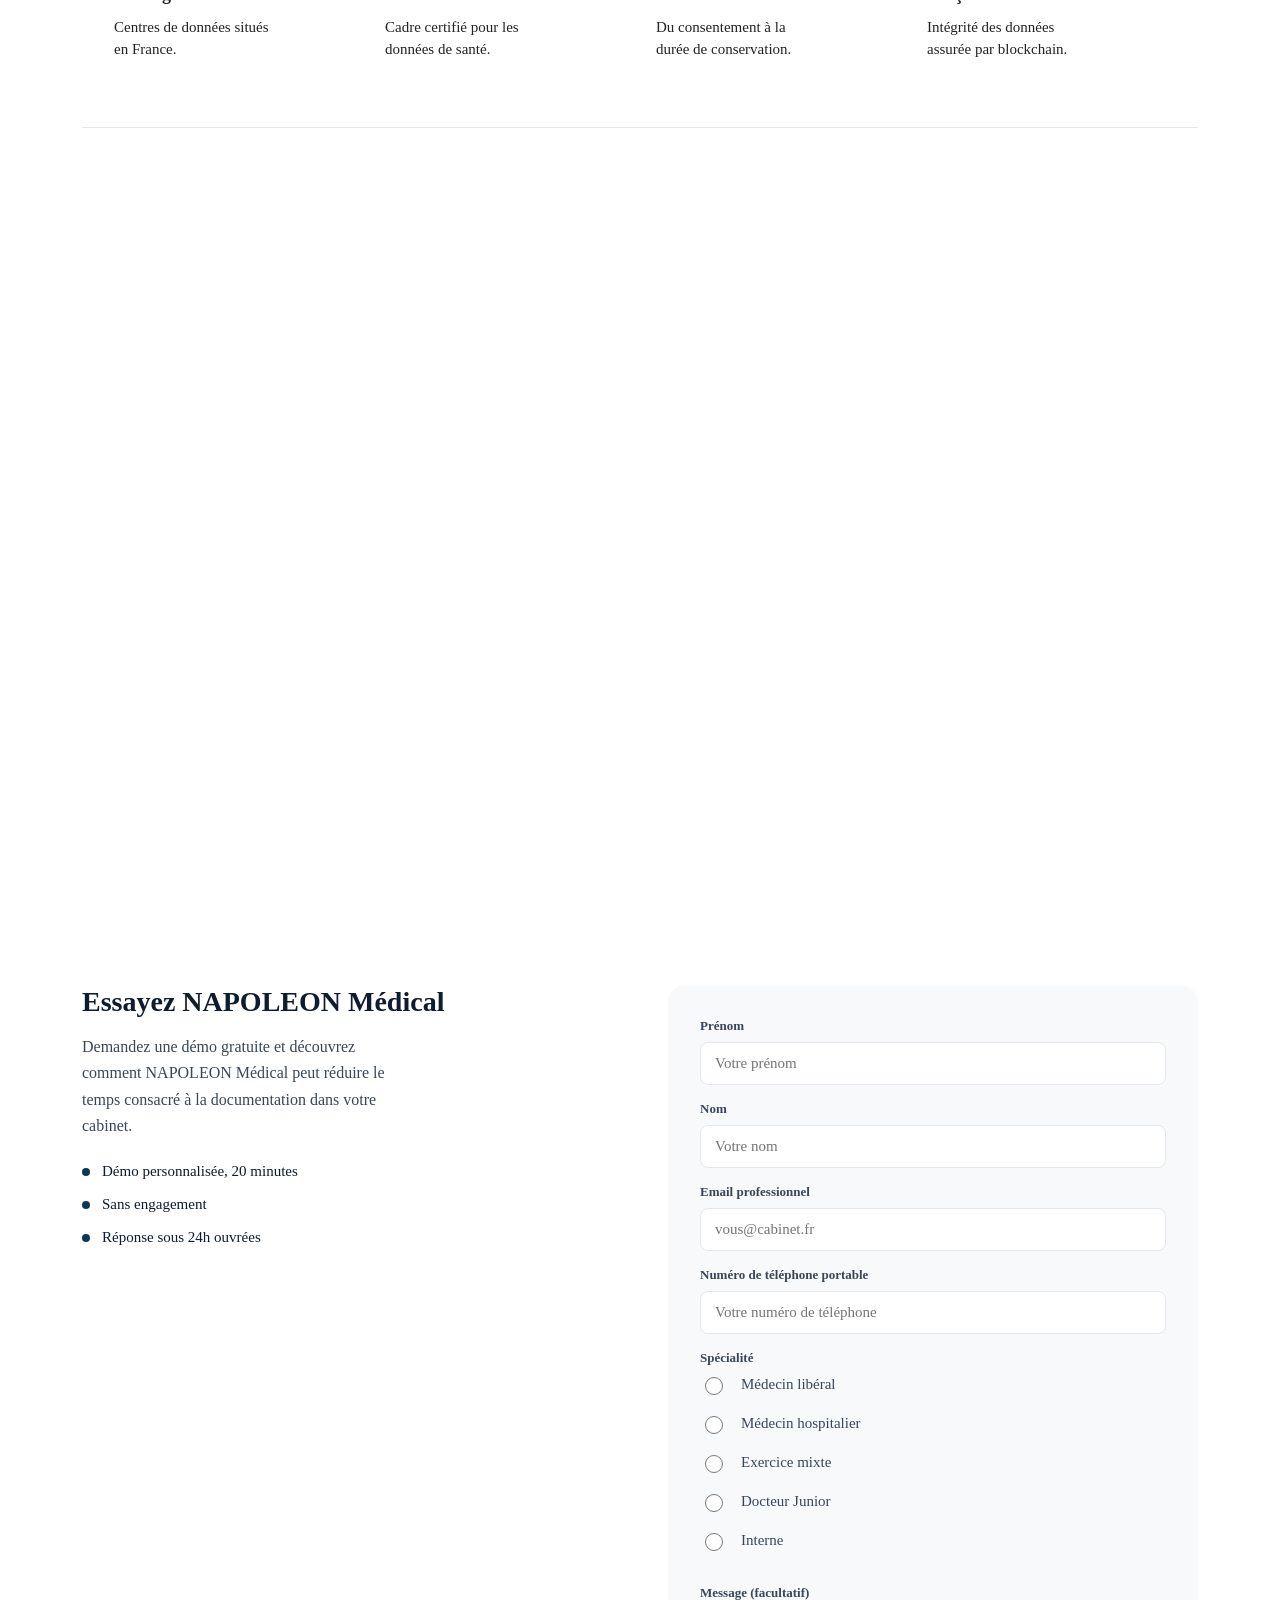
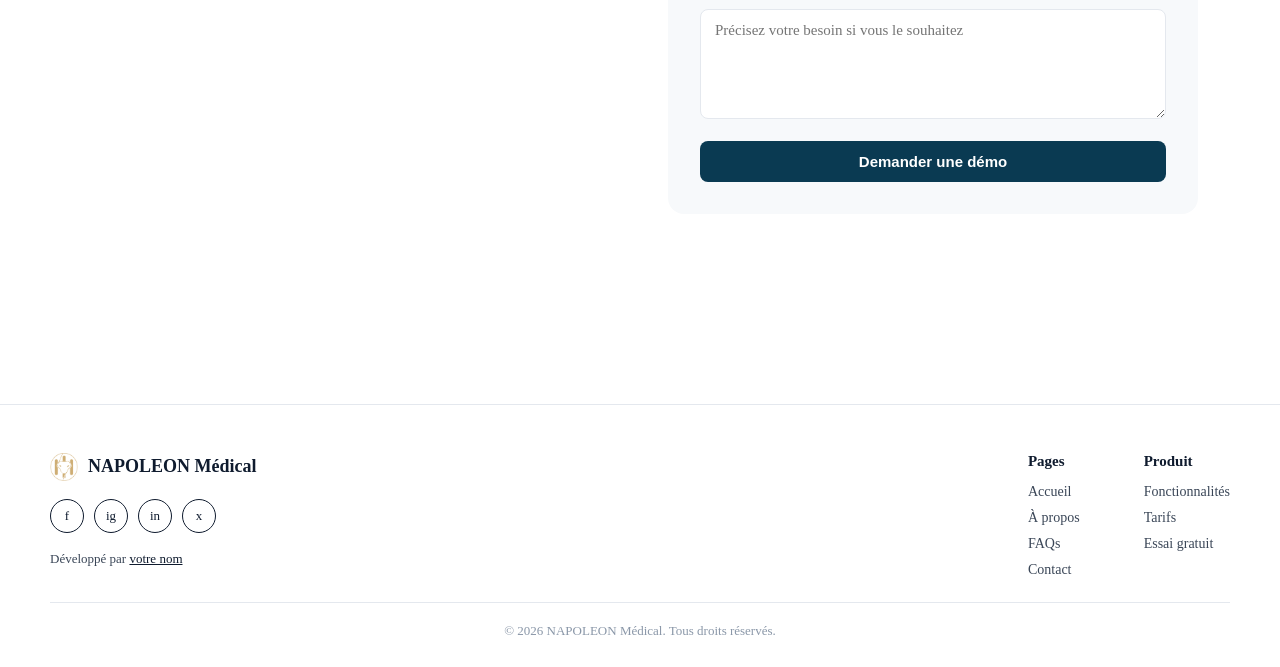
==== commit e26be2de: "v 1.2" ====
--- a/index.html
+++ b/index.html
@@ -319,7 +319,7 @@
       <iframe 
         src="" 
         width="100%" 
-        height="400" 
+        height="500" 
         style="border:none; border-radius:14px;">
       </iframe>
     </section>
--- a/stage.css
+++ b/stage.css
@@ -943,7 +943,7 @@
   }
  
   .placeholder-box {
-    background: #ffff;
+    background: #f7f9fb;
     border: 1px solid var(--border);
     border-radius: 10px;
     display: flex;
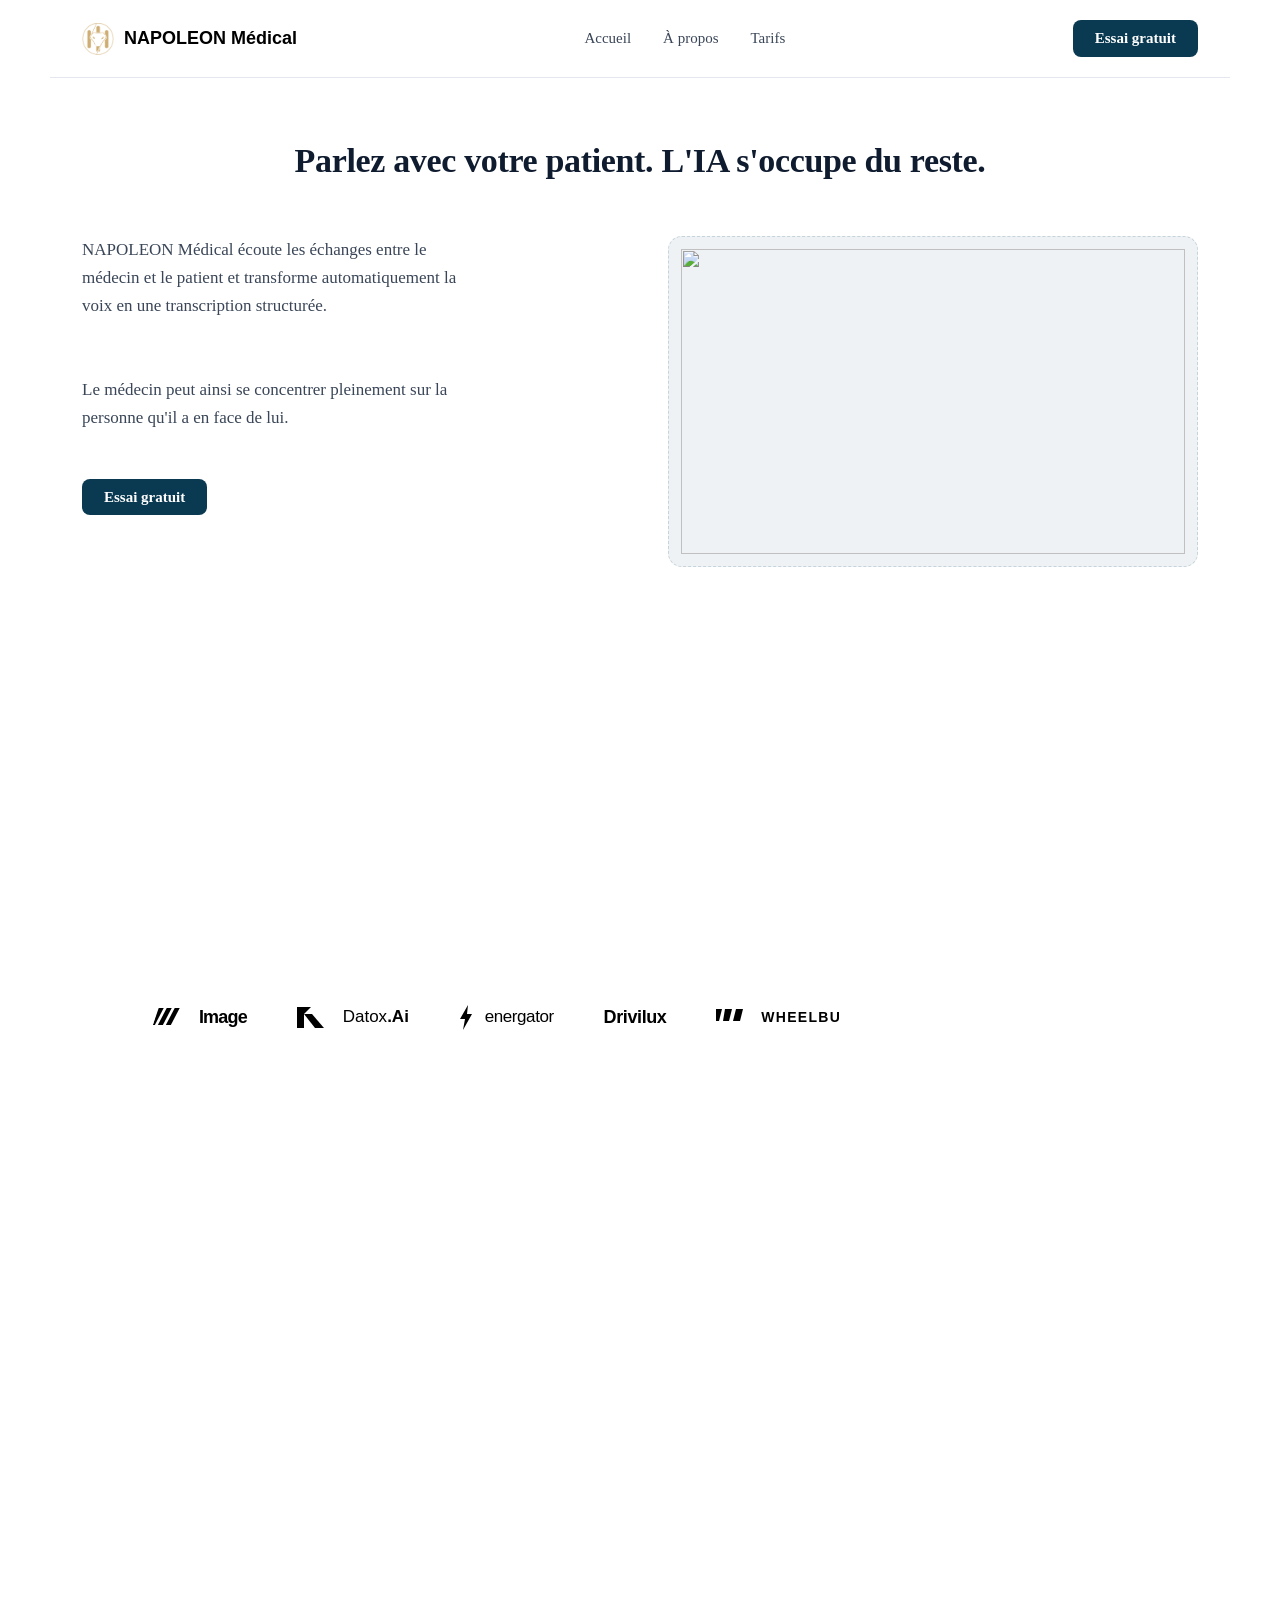
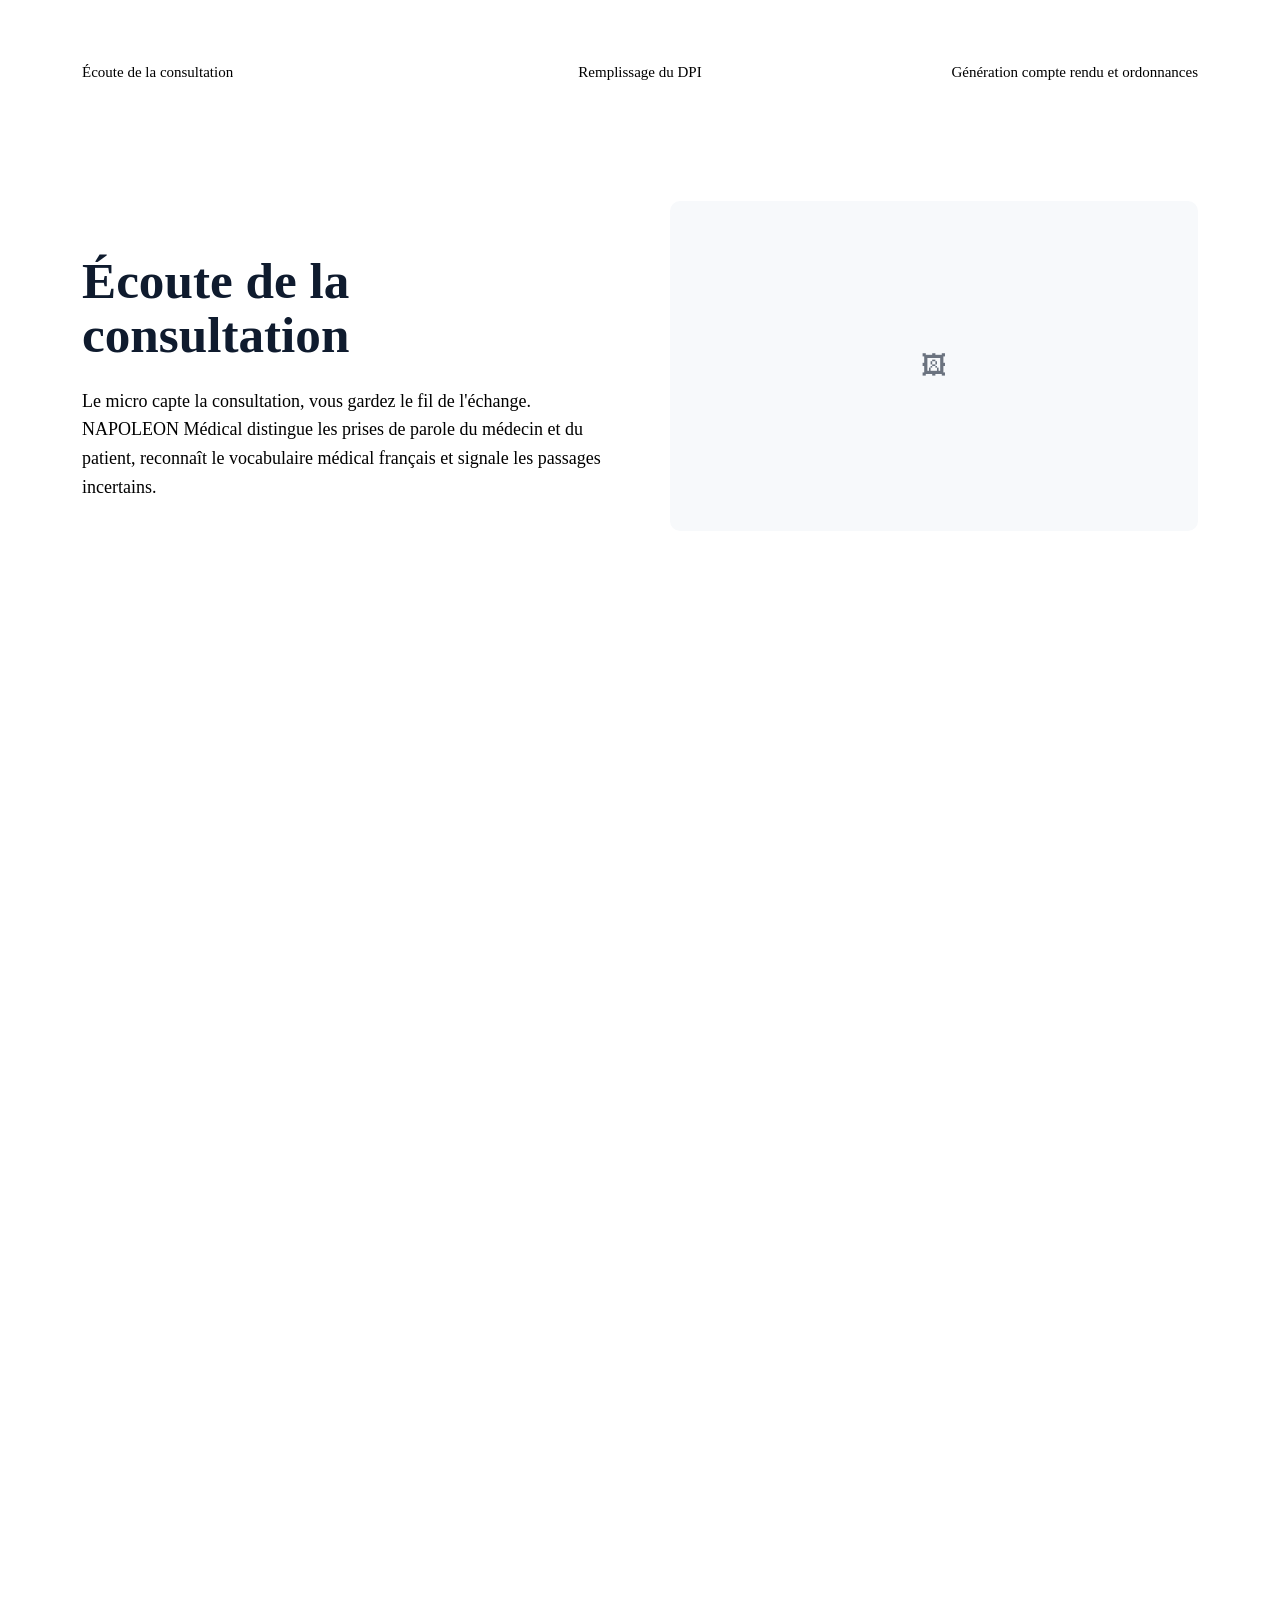
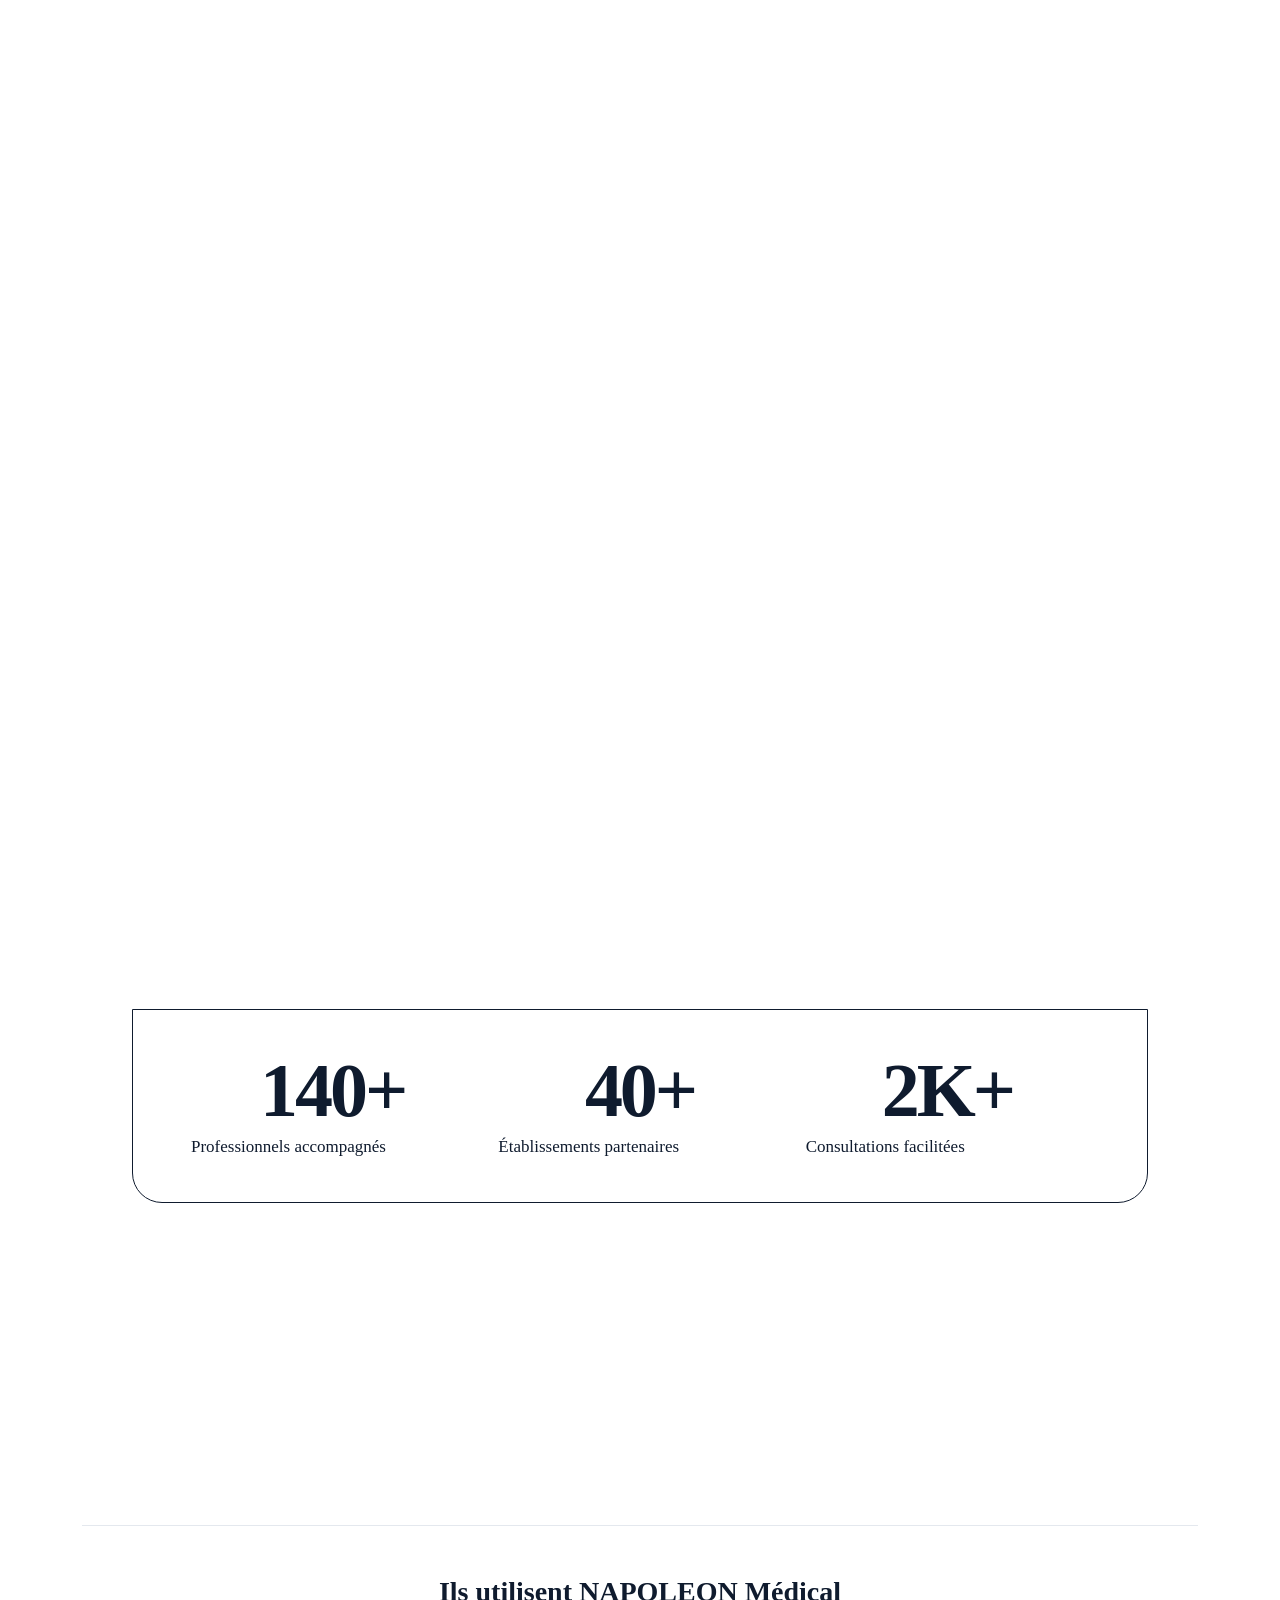
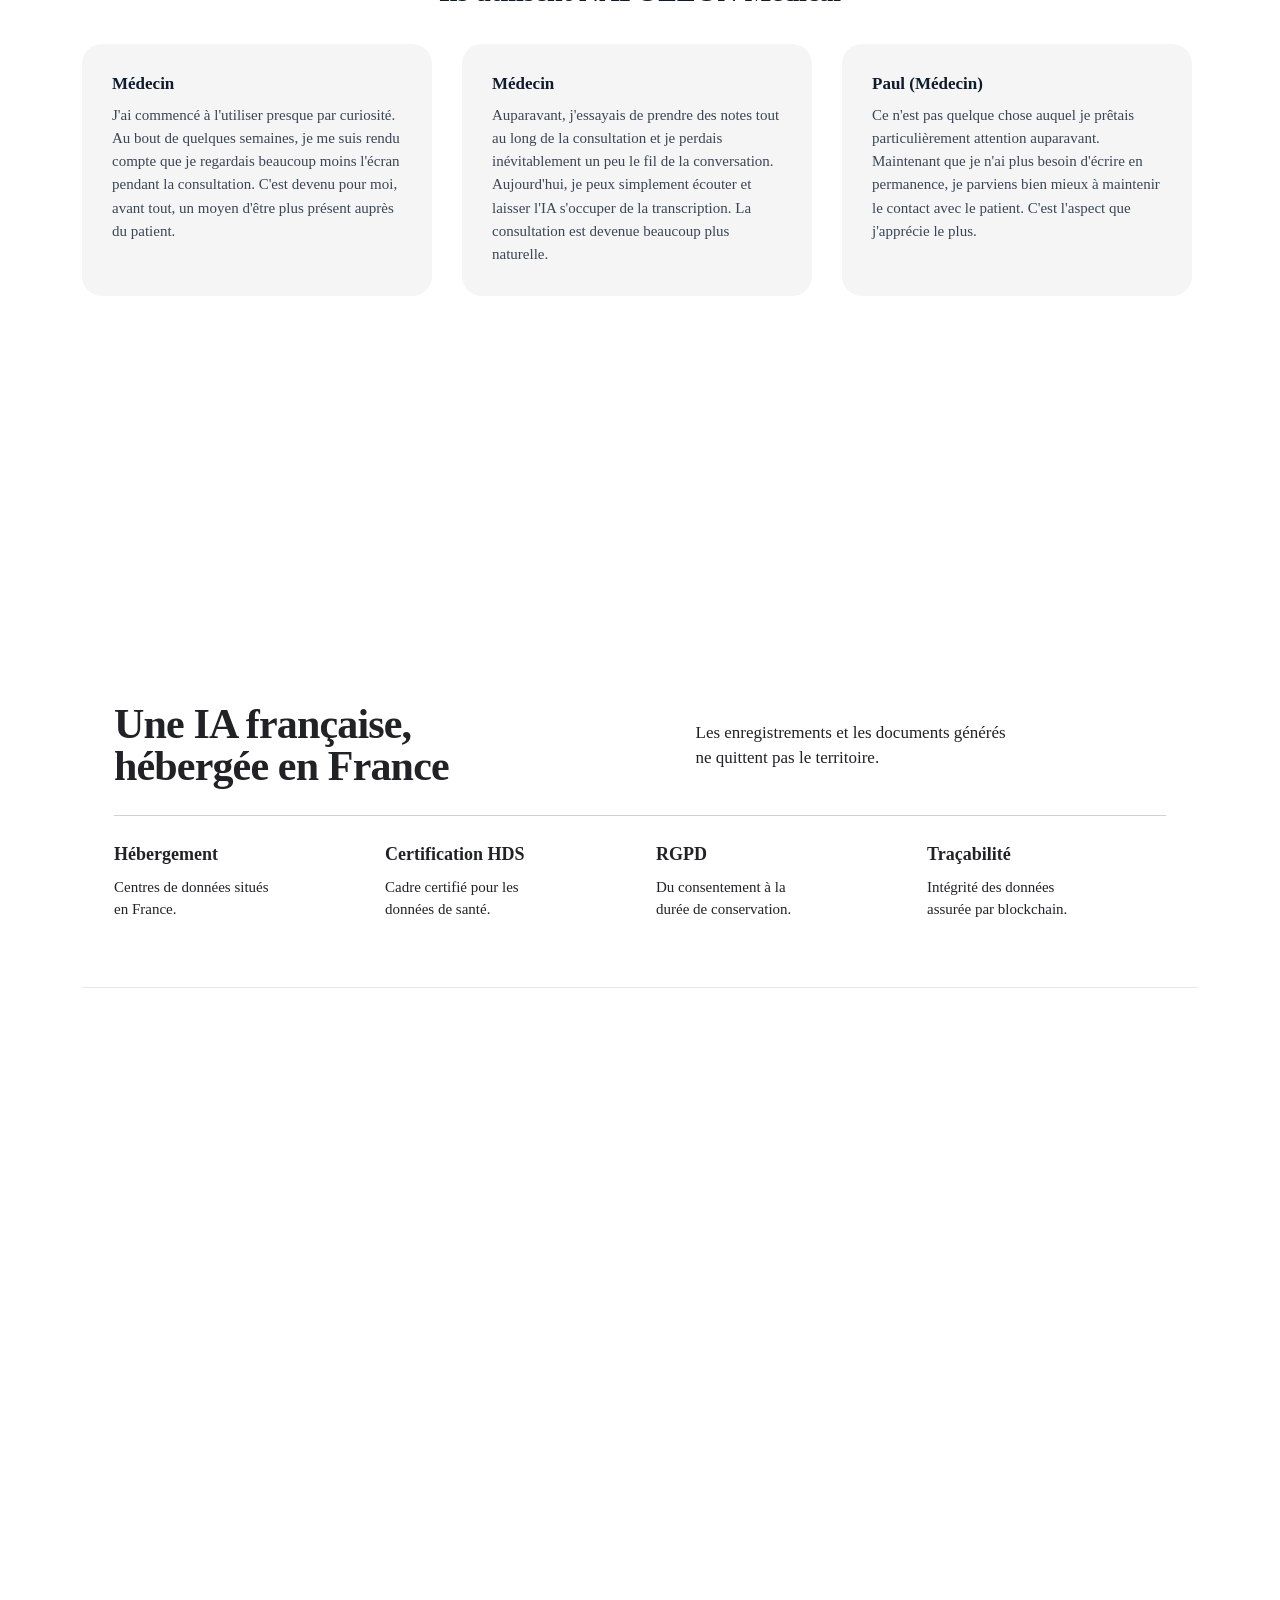
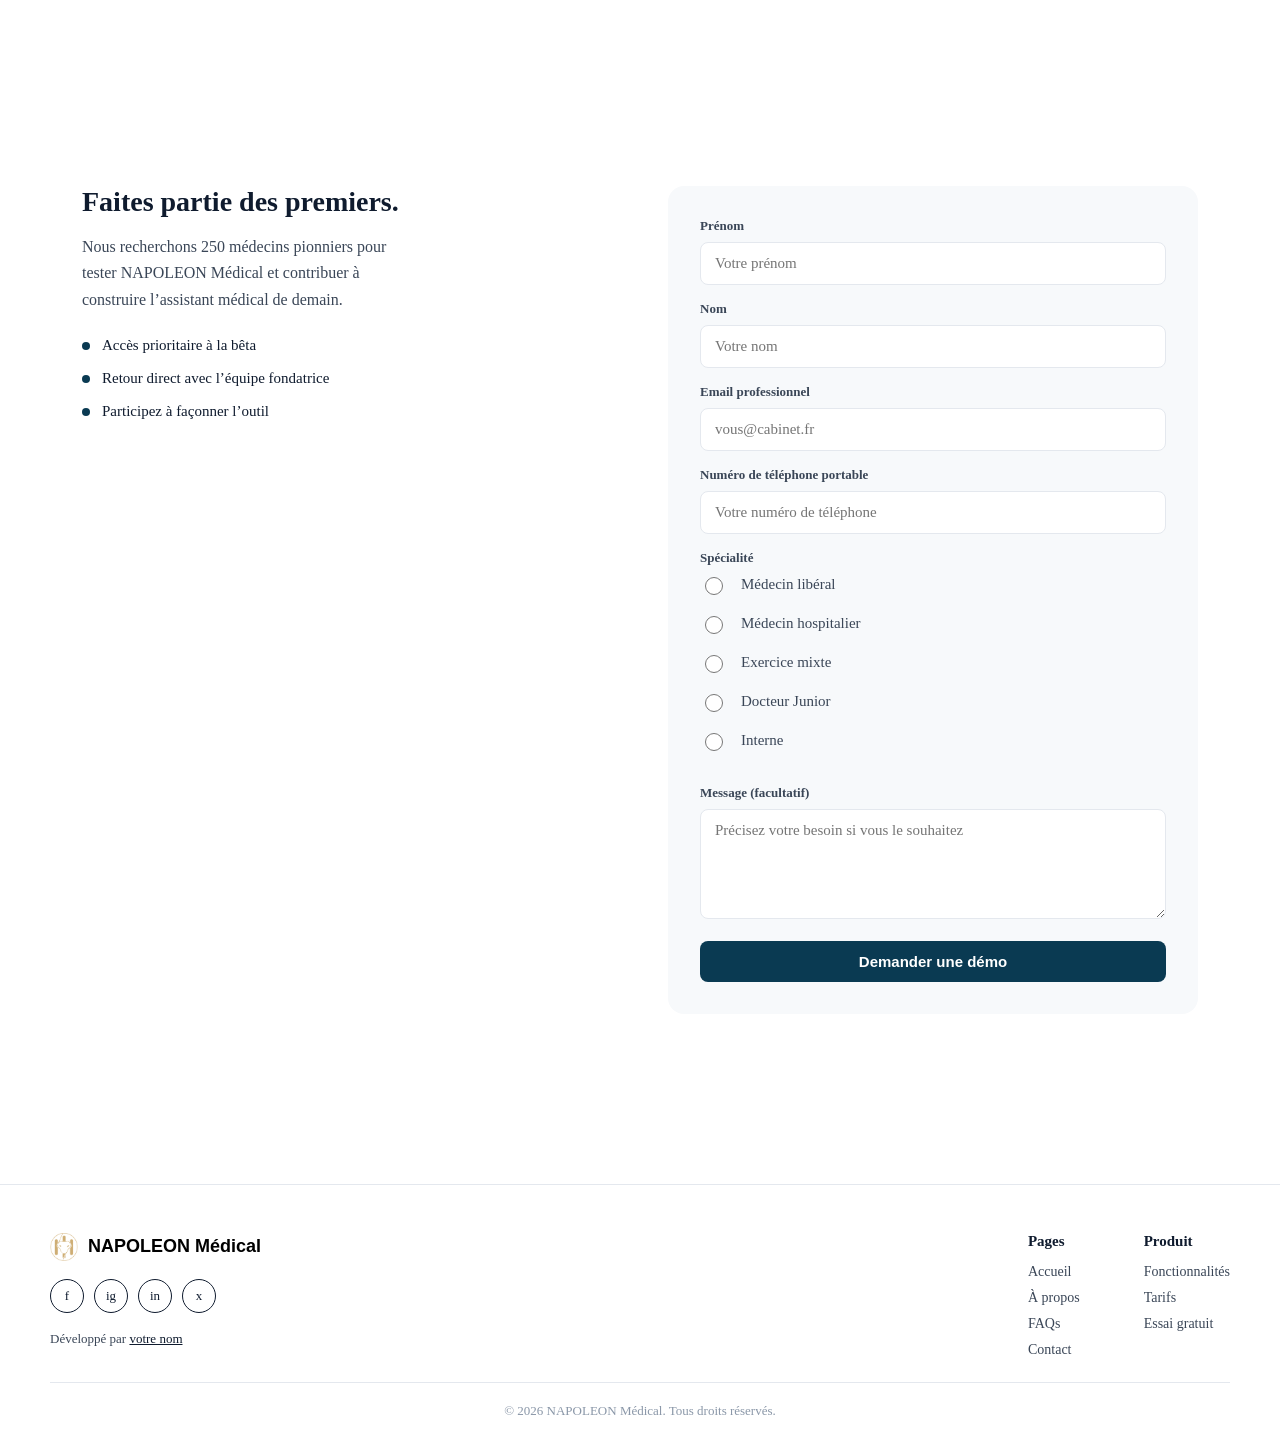
==== commit f26c3800: "v 1.3" ====
--- a/index.html
+++ b/index.html
@@ -41,149 +41,447 @@
         </span>
       </div>
     </div>
-    </div>
-    <span> 
-
-    </span>
-    <section class="how-it-works-wrapper" id="how-it-works">
-    <div class="how-it-works-sticky">
-      <div class="container how-it-works">
-  
-        <div class="tabs" id="tabs">
-          <button class="tab-btn active" data-tab="0">Écoute de la consultation</button>
-          <button class="tab-btn" data-tab="1">Remplissage du DPI</button>
-          <button class="tab-btn" data-tab="2">Génération compte rendu et ordonnances</button>
-        </div>
-  
-        <div class="tab-panels">
-          <div class="tab-panel active" data-panel="0">
-            <div class="panel-text">
-              <h2>Écoute de la consultation</h2>
-              <p>Le micro capte la consultation, vous gardez le fil de l'échange. NAPOLEON Médical distingue les prises de parole du médecin et du patient, reconnaît le vocabulaire médical français et signale les passages incertains.</p>
+  </div>
+
+  <div class="logos">
+
+    <!-- IMAGE -->
+    <div class="logo image">
+      <svg class="image-mark" viewBox="0 0 30 19">
+        <path d="M1 0h5L2 17H0z" fill="black"/>
+        <path d="M9 0h5l-4 17H5z" fill="black"/>
+        <path d="M17 0h5l-4 17h-5z" fill="black"/>
+      </svg>
+      <span>Image</span>
+    </div>
+
+
+    <!-- DATOX.AI -->
+    <div class="logo datox">
+      <svg class="datox-mark" viewBox="0 0 27 21">
+        <path
+          d="M0 0h14L7 7H0z"
+          fill="black"
+        />
+        <path
+          d="M7 7h8l12 14H18z"
+          fill="black"
+        />
+        <path
+          d="M0 0h7v21H0z"
+          fill="black"
+        />
+      </svg>
+
+      <span><b>Datox</b>.Ai</span>
+    </div>
+
+
+    <!-- ENERGATOR -->
+    <div class="logo energator">
+      <svg class="energy-mark" viewBox="0 0 14 25">
+        <path
+          d="M9 0L1 14h5l-2 11 9-16H8z"
+          fill="black"
+        />
+      </svg>
+
+      <span>energator</span>
+    </div>
+
+
+    <!-- DRIVILUX -->
+    <div class="logo drivilux">
+      <span>Drivilux</span>
+    </div>
+
+
+    <!-- WHEELBU -->
+    <div class="logo wheelbu">
+
+      <svg class="wheel-mark" viewBox="0 0 27 17">
+        <path
+          d="M0 0h6L3 12H0z"
+          fill="black"
+        />
+        <path
+          d="M9 0h7l-3 12H7z"
+          fill="black"
+        />
+        <path
+          d="M20 0h7l-3 12h-7z"
+          fill="black"
+        />
+      </svg>
+
+      <span>WHEELBU</span>
+    </div>
+
+  </div>
+
+        <section
+      class="how-it-works-wrapper"
+      id="how-it-works"
+    >
+
+      <div class="how-it-works-sticky">
+
+        <div class="container how-it-works">
+
+          <div class="tabs" id="tabs">
+
+            <div class="progress-line">
+              <div class="progress-line-fill"></div>
             </div>
-            <div class="panel-media placeholder-box">
-              <span class="placeholder-icon">🖼</span>
+
+            <button
+              class="tab-btn active"
+              data-tab="0"
+            >
+              <span class="tab-label">
+                Écoute de la consultation
+              </span>
+            </button>
+
+            <button
+              class="tab-btn"
+              data-tab="1"
+            >
+              <span class="tab-label">
+                Remplissage du DPI
+              </span>
+            </button>
+
+            <button
+              class="tab-btn"
+              data-tab="2"
+            >
+              <span class="tab-label">
+                Génération compte rendu et ordonnances
+              </span>
+            </button>
+
+          </div>
+
+
+          <div class="tab-panels">
+
+            <div
+              class="tab-panel active"
+              data-panel="0"
+            >
+
+              <div class="panel-text">
+
+                <h2>
+                  Écoute de la consultation
+                </h2>
+
+                <p>
+                  Le micro capte la consultation, vous gardez le fil de l'échange.
+                  NAPOLEON Médical distingue les prises de parole du médecin et du
+                  patient, reconnaît le vocabulaire médical français et signale les
+                  passages incertains.
+                </p>
+
+              </div>
+
+              <div class="panel-media placeholder-box">
+                <span class="placeholder-icon">🖼</span>
+              </div>
+
             </div>
+
+
+            <div
+              class="tab-panel"
+              data-panel="1"
+            >
+
+              <div class="panel-media placeholder-box">
+                <span class="placeholder-icon">🖼</span>
+              </div>
+
+              <div class="panel-text">
+
+                <h2>
+                  Remplissage du DPI
+                </h2>
+
+                <p>
+                  Les informations pertinentes de l'échange complètent
+                  automatiquement le dossier patient informatisé.
+                  Vous relisez, vous validez.
+                </p>
+
+              </div>
+
+            </div>
+
+
+            <div
+              class="tab-panel"
+              data-panel="2"
+            >
+
+              <div class="panel-text">
+
+                <h2>
+                  Génération compte rendu et ordonnances
+                </h2>
+
+                <p>
+                  Motif, antécédents, examen clinique, conduite à tenir :
+                  chaque information trouve sa place dans un document cohérent,
+                  prêt à être relu, ce qui accélère la fin de journée.
+                </p>
+
+              </div>
+
+              <div class="panel-media placeholder-box">
+                <span class="placeholder-icon">🖼</span>
+              </div>
+
+            </div>
+
           </div>
-  
-          <div class="tab-panel" data-panel="1">
-            <div class="panel-media placeholder-box">
-              <span class="placeholder-icon">🖼</span>
-            </div>
-            <div class="panel-text">
-              <h2>Remplissage du DPI</h2>
-              <p>Les informations pertinentes de l'échange complètent automatiquement le dossier patient informatisé. Vous relisez, vous validez.</p>
-            </div>
-          </div>
-  
-          <div class="tab-panel" data-panel="2">
-            <div class="panel-text">
-              <h2>Génération compte rendu et ordonnances</h2>
-              <p>Motif, antécédents, examen clinique, conduite à tenir : chaque information trouve sa place dans un document cohérent, prêt à être relu, ce qui accélère la fin de journée.</p>
-            </div>
-            <div class="panel-media placeholder-box">
-              <span class="placeholder-icon">🖼</span>
-            </div>
-          </div>
-        </div>
-  
-      </div>
-    </div>
-  </section>
+
+        </div>
+
+      </div>
+
+    </section>
   
   <script>
     document.addEventListener('DOMContentLoaded', () => {
       initScrollDrivenTabs();
     });
-  
+
     function initScrollDrivenTabs() {
-      const wrapper = document.querySelector('.how-it-works-wrapper');
+
+      const wrapper =
+        document.querySelector('.how-it-works-wrapper');
+
       if (!wrapper) return;
-  
-      const tabBtns = Array.from(wrapper.querySelectorAll('.tab-btn'));
-      const tabPanels = Array.from(wrapper.querySelectorAll('.tab-panel'));
-      const numTabs = tabBtns.length;
-      if (!numTabs) return;
-  
-      let currentIndex = -1;
+
+      const tabs =
+        [...wrapper.querySelectorAll('.tab-btn')];
+
+      const panels =
+        [...wrapper.querySelectorAll('.tab-panel')];
+
+      const progressFill =
+        wrapper.querySelector('.progress-line-fill');
+
+      const totalTabs =
+        tabs.length;
+
+      if (!totalTabs || !progressFill) return;
+
+      let currentTab = -1;
       let ticking = false;
-  
-      // Se hai una navbar sticky, aggiorna qui --header-h con la sua altezza reale.
-      function updateHeaderOffset() {
-        document.documentElement.style.setProperty('--header-h', '0px');
+
+
+      function updateSectionHeight() {
+
+        wrapper.style.height =
+          `${totalTabs * 100}vh`;
+
       }
-  
-      // Ogni tab "occupa" un'altezza di scroll pari a un viewport intero:
-      // così un gesto di scroll normale fa avanzare di un tab alla volta.
-      function updateWrapperHeight() {
-        wrapper.style.height = (numTabs * window.innerHeight) + 'px';
+
+
+      function setActiveTab(index) {
+
+        index =
+          Math.max(
+            0,
+            Math.min(index, totalTabs - 1)
+          );
+
+        if (index === currentTab) return;
+
+        currentTab = index;
+
+
+        tabs.forEach((tab, i) => {
+
+          tab.classList.toggle(
+            'active',
+            i === index
+          );
+
+          tab.classList.toggle(
+            'completed',
+            i < index
+          );
+
+        });
+
+
+        panels.forEach((panel, i) => {
+
+          const active =
+            i === index;
+
+          panel.classList.toggle(
+            'active',
+            active
+          );
+
+          if (active) {
+
+            panel.style.animation = 'none';
+
+            void panel.offsetWidth;
+
+            panel.style.animation = '';
+
+          }
+
+        });
+
       }
-  
-      function setActive(index) {
-        if (index === currentIndex) return;
-        currentIndex = index;
-        tabBtns.forEach((b, i) => b.classList.toggle('active', i === index));
-        tabPanels.forEach((p, i) => {
-          p.classList.toggle('active', i === index);
-          if (i === index) {
-            p.style.animation = 'none';
-            void p.offsetWidth;
-            p.style.animation = '';
+
+
+      function updateScrollProgress() {
+
+        ticking = false;
+
+        const rect =
+          wrapper.getBoundingClientRect();
+
+        const viewportHeight =
+          window.innerHeight;
+
+        const totalScroll =
+          wrapper.offsetHeight -
+          viewportHeight;
+
+        if (totalScroll <= 0) {
+
+          progressFill.style.width =
+            '0%';
+
+          setActiveTab(0);
+
+          return;
+
+        }
+
+
+        let progress =
+          -rect.top / totalScroll;
+
+
+        progress =
+          Math.max(
+            0,
+            Math.min(1, progress)
+          );
+
+
+        progressFill.style.width =
+          `${progress * 100}%`;
+
+
+        let index =
+          Math.floor(
+            progress * totalTabs
+          );
+
+
+        if (index >= totalTabs) {
+          index = totalTabs - 1;
+        }
+
+
+        if (index < 0) {
+          index = 0;
+        }
+
+
+        setActiveTab(index);
+
+      }
+
+
+      function onScroll() {
+
+        if (ticking) return;
+
+        ticking = true;
+
+        requestAnimationFrame(
+          updateScrollProgress
+        );
+
+      }
+
+
+      tabs.forEach((tab, index) => {
+
+        tab.addEventListener(
+          'click',
+          () => {
+
+            const rect =
+              wrapper.getBoundingClientRect();
+
+            const wrapperTop =
+              rect.top +
+              window.scrollY;
+
+            const totalScroll =
+              wrapper.offsetHeight -
+              window.innerHeight;
+
+            const progress =
+              (index + 0.5) /
+              totalTabs;
+
+            const targetScroll =
+              wrapperTop +
+              progress *
+              totalScroll;
+
+            window.scrollTo({
+              top: targetScroll,
+              behavior: 'smooth'
+            });
+
           }
-        });
-      }
-  
-      function update() {
-        ticking = false;
-        const rect = wrapper.getBoundingClientRect();
-        const viewportH = window.innerHeight;
-        const scrollableDist = wrapper.offsetHeight - viewportH;
-  
-        if (scrollableDist <= 0) {
-          setActive(0);
-          return;
+        );
+
+      });
+
+
+      updateSectionHeight();
+
+      setActiveTab(0);
+
+      updateScrollProgress();
+
+
+      window.addEventListener(
+        'scroll',
+        onScroll,
+        {
+          passive: true
         }
-  
-        // progress = 0 quando il wrapper inizia ad essere fissato,
-        // progress = 1 quando sta per sbloccarsi e la pagina riprende a scorrere
-        let progress = -rect.top / scrollableDist;
-        progress = Math.min(1, Math.max(0, progress));
-  
-        let index = Math.floor(progress * numTabs);
-        if (index >= numTabs) index = numTabs - 1;
-        if (index < 0) index = 0;
-        setActive(index);
-      }
-  
-      function onScroll() {
-        if (!ticking) {
-          ticking = true;
-          requestAnimationFrame(update);
+      );
+
+
+      window.addEventListener(
+        'resize',
+        () => {
+
+          updateSectionHeight();
+
+          updateScrollProgress();
+
         }
-      }
-  
-      updateHeaderOffset();
-      updateWrapperHeight();
-      update();
-  
-      window.addEventListener('scroll', onScroll, { passive: true });
-      window.addEventListener('resize', () => {
-        updateHeaderOffset();
-        updateWrapperHeight();
-        update();
-      });
-  
-      // Cliccare su un tab porta lo scroll al punto corrispondente
-      tabBtns.forEach((btn, i) => {
-        btn.addEventListener('click', () => {
-          const scrollableDist = wrapper.offsetHeight - window.innerHeight;
-          if (scrollableDist <= 0) { setActive(i); return; }
-          const wrapperTop = wrapper.getBoundingClientRect().top + window.scrollY;
-          const targetProgress = (i + 0.5) / numTabs;
-          const targetScroll = wrapperTop + targetProgress * scrollableDist;
-          window.scrollTo({ top: targetScroll, behavior: 'smooth' });
-        });
-      });
+      );
+
     }
   </script>
 
@@ -245,11 +543,9 @@
           </p>
         </div>
       </div>
-
-      <!-- DUPLICATO -->
       <div class="items">
         <div class="feature">
-          <h3>Médecin</h3>
+          <h3>Anna (Médecin)</h3>
           <p>
               J’étais au départ assez méfiante vis-à-vis de l’IA et 
               de l’utilisation des données de santé. Après quelques échanges avec 
@@ -259,7 +555,7 @@
         </div>
 
         <div class="feature">
-          <h3>Médecin</h3>
+          <h3>Henry (Médecin)</h3>
           <p>
              J’avais déjà testé plusieurs logiciels de transcription médicale,
              mais je les trouvais souvent complexes et longs à prendre en main. 
@@ -329,19 +625,21 @@
     <section id="demo" class="section" style="border-top:none;">
       <div class="contact-grid">
         <div class="contact-info">
-          <h2>Essayez NAPOLEON Médical</h2>
-          <p>Demandez une démo gratuite et découvrez comment NAPOLEON Médical peut réduire le temps consacré à la documentation dans votre cabinet.</p>
+          <h2>Faites partie des premiers.</h2>
+          <p>Nous recherchons 250 médecins pionniers pour tester NAPOLEON Médical 
+            et contribuer à construire l’assistant médical de demain.
+          </p>
           <div class="contact-item">
             <span class="dot"></span>
-            <span>Démo personnalisée, 20 minutes</span>
+            <span>Accès prioritaire à la bêta</span>
           </div>
           <div class="contact-item">
             <span class="dot"></span>
-            <span>Sans engagement</span>
+            <span>Retour direct avec l’équipe fondatrice</span>
           </div>
           <div class="contact-item">
             <span class="dot"></span>
-            <span>Réponse sous 24h ouvrées</span>
+            <span>Participez à façonner l’outil</span>
           </div>
         </div>
         <form class="contact-form" onsubmit="return false;">
--- a/stage.css
+++ b/stage.css
@@ -15,6 +15,7 @@
   background:var(--bg);
   color:var(--ink);
   font-family:Georgia, 'Times New Roman', serif;
+  align-items: center;
 }
 .navbar{
   max-width:1180px;
@@ -222,7 +223,7 @@
   .grid{grid-template-columns:1fr;}
 }
 .section{
-  padding:70px 0;
+  padding:50px 0;
   border-top:1px solid var(--line);
 }
 .section h2{
@@ -873,7 +874,7 @@
 .marquee-content {
   display: flex;
   width: max-content;
-  animation: scroll 20s linear infinite;
+  animation: scroll linear 32s infinite;
 }
 
 .items {
@@ -891,51 +892,204 @@
   flex-shrink: 0;
 }
 
-  .how-it-works-wrapper {
-    position: relative;
-    /* l'altezza viene impostata via JS: numero di tab * 100vh */
-  }
-  .how-it-works-sticky {
-    position: sticky;
-    top: var(--header-h, 0px);
-    height: calc(100vh - var(--header-h, 0px));
-    display: flex;
-    align-items: center;
-    overflow: hidden;
-  }
-  .how-it-works { width: 100%; }
- 
-  .tabs {
-    display: flex;
-    gap: 32px;
-    border-bottom: 1px solid var(--border);
-    margin-bottom: 40px;
-    overflow-x: auto;
-  }
-  .tab-btn {
-    background: none;
-    border: none;
-    cursor: pointer;
-    font-family: var(--serif);
-    font-size: 1.05rem;
-    color: var(--muted);
-    padding: 4px 0 16px;
-    border-bottom: 2px solid transparent;
-    white-space: nowrap;
-    transition: color 0.2s ease, border-color 0.2s ease;
-  }
-  .tab-btn.active { color: var(--ink); border-bottom-color: var(--ink); }
- 
-  .tab-panel {
-    display: none;
-    grid-template-columns: 1fr 1fr;
-    gap: 48px;
-    align-items: center;
-    opacity: 0;
-    animation: tabFadeIn 0.35s ease forwards;
-  }
-  .tab-panel.active { display: grid; }
-  .tab-panel .panel-media { min-height: 300px; }
+.how-it-works-wrapper {
+      position: relative;
+      width: 100%;
+    }
+
+    .how-it-works-sticky {
+      position: sticky;
+      top: 0;
+      height: 100vh;
+      display: flex;
+      align-items: center;
+      overflow: hidden;
+    }
+
+    .how-it-works {
+      width: 100%;
+    }
+
+    .tabs {
+      position: relative;
+      width: 100%;
+      display: grid;
+      grid-template-columns: repeat(3, 1fr);
+      align-items: start;
+      margin-bottom: 60px;
+    }
+
+    .progress-line {
+      position: absolute;
+      top: 8px;
+      left: 0;
+      right: 0;
+      height: 2px;
+      background: #fff;
+      z-index: 0;
+    }
+
+    .progress-line-fill {
+      position: absolute;
+      top: 0;
+      left: 0;
+      height: 100%;
+      width: 0%;
+      background: #000;
+      transition: width 0.1s linear;
+    }
+
+    .tab-btn {
+      position: relative;
+      z-index: 2;
+      display: flex;
+      flex-direction: column;
+      align-items: flex-start;
+      border: none;
+      background: transparent;
+      padding: 0;
+      margin: 0;
+      cursor: pointer;
+      font-family: inherit;
+      font-size: 15px;
+      text-align: left;
+    }
+
+    .tab-btn:nth-of-type(2) {
+      align-items: center;
+      text-align: center;
+    }
+
+    .tab-btn:nth-of-type(3) {
+      align-items: flex-end;
+      text-align: right;
+    }
+
+    .tab-dot {
+      width: 16px;
+      height: 16px;
+      border-radius: 50%;
+      border: 4px solid #fff;
+      box-shadow: 0 0 0 1px #fff;
+      transition: background 0.3s ease, box-shadow 0.3s ease;
+    }
+
+    .tab-btn.active .tab-dot,
+    .tab-btn.completed .tab-dot {
+      background: #fff;
+      box-shadow: 0 0 0 1px #fff;
+    }
+
+    .tab-label {
+      margin-top: 20px;
+      transition: color 0.3s ease;
+    }
+
+    .tab-btn.active .tab-label,
+    .tab-btn.completed .tab-label {
+      color: #000;
+    }
+
+    .tab-panels {
+      position: relative;
+      width: 100%;
+      min-height: 450px;
+    }
+
+    .tab-panel {
+      position: absolute;
+      inset: 0;
+      display: grid;
+      grid-template-columns: 1fr 1fr;
+      gap: 60px;
+      align-items: center;
+      opacity: 0;
+      visibility: hidden;
+      transform: translateY(30px);
+      transition:
+        opacity 0.45s ease,
+        transform 0.45s ease,
+        visibility 0.45s ease;
+    }
+
+    .tab-panel.active {
+      opacity: 1;
+      visibility: visible;
+      transform: translateY(0);
+    }
+
+    .panel-text {
+      max-width: 600px;
+    }
+
+    .panel-text h2 {
+      font-size: clamp(32px, 4vw, 58px);
+      line-height: 1.05;
+      margin-bottom: 25px;
+    }
+
+    .panel-text p {
+      font-size: 18px;
+      line-height: 1.6;
+      color: #000;
+    }
+
+    .panel-media {
+      width: 100%;
+      aspect-ratio: 16 / 10;
+      border-radius: 20px;
+      background: #000;
+      display: flex;
+      align-items: center;
+      justify-content: center;
+    }
+
+    .placeholder-icon {
+      font-size: 40px;
+      opacity: 0.3;
+    }
+
+    @media (max-width: 768px) {
+      .how-it-works-sticky {
+        height: 100svh;
+      }
+
+      .tabs {
+        margin-bottom: 40px;
+      }
+
+      .tab-label {
+        font-size: 12px;
+        line-height: 1.3;
+      }
+
+      .tab-dot {
+        width: 14px;
+        height: 14px;
+      }
+
+      .progress-line {
+        top: 7px;
+      }
+
+      .tab-panel {
+        grid-template-columns: 1fr;
+        gap: 25px;
+        overflow-y: auto;
+      }
+
+      .panel-text h2 {
+        font-size: 34px;
+      }
+
+      .panel-text p {
+        font-size: 16px;
+      }
+
+      .panel-media {
+        order: 2;
+      }
+    }
  
   @keyframes tabFadeIn {
     from { opacity: 0; transform: translateY(8px); }
@@ -973,3 +1127,97 @@
     transform: translateX(-50%);
   }
 }
+
+    .logos {
+      min-height: 100vh;
+      display: flex;
+      align-items: center;
+      justify-content: center;
+      width: 832px;
+      height: 96px;
+      display: flex;
+      align-items: center;
+      justify-content: space-around;
+      padding: 0 48px;
+    }
+
+    .logo {
+      color: black;
+      display: flex;
+      align-items: center;
+      white-space: nowrap;
+      font-family: Arial, Helvetica, sans-serif;
+    }
+
+    /* IMAGE */
+    .image {
+      font-size: 18px;
+      font-weight: 700;
+      letter-spacing: -0.8px;
+    }
+
+    .image-mark {
+      width: 30px;
+      height: 19px;
+      margin-right: 4px;
+      display: flex;
+      gap: 2px;
+      transform: skew(-16deg);
+    }
+
+    .image-mark span {
+      display: block;
+      width: 5px;
+      height: 17px;
+      background: black;
+    }
+
+    /* DATOX */
+    .datox {
+      font-size: 17px;
+      color: black;
+    }
+
+    .datox b {
+      color: black;
+      font-weight: 500;
+    }
+
+    .datox-mark {
+      width: 27px;
+      height: 21px;
+      margin-right: 9px;
+    }
+
+    /* ENERGATOR */
+    .energator {
+      font-size: 17px;
+      font-weight: 500;
+      letter-spacing: -0.4px;
+    }
+
+    .energy-mark {
+      width: 14px;
+      height: 25px;
+      margin-right: 2px;
+    }
+
+    /* DRIVILUX */
+    .drivilux {
+      font-size: 18px;
+      font-weight: 700;
+      letter-spacing: -0.4px;
+    }
+
+    /* WHEELBU */
+    .wheelbu {
+      font-size: 14px;
+      font-weight: 600;
+      letter-spacing: 1.3px;
+    }
+
+    .wheel-mark {
+      width: 27px;
+      height: 17px;
+      margin-right: 8px;
+    }
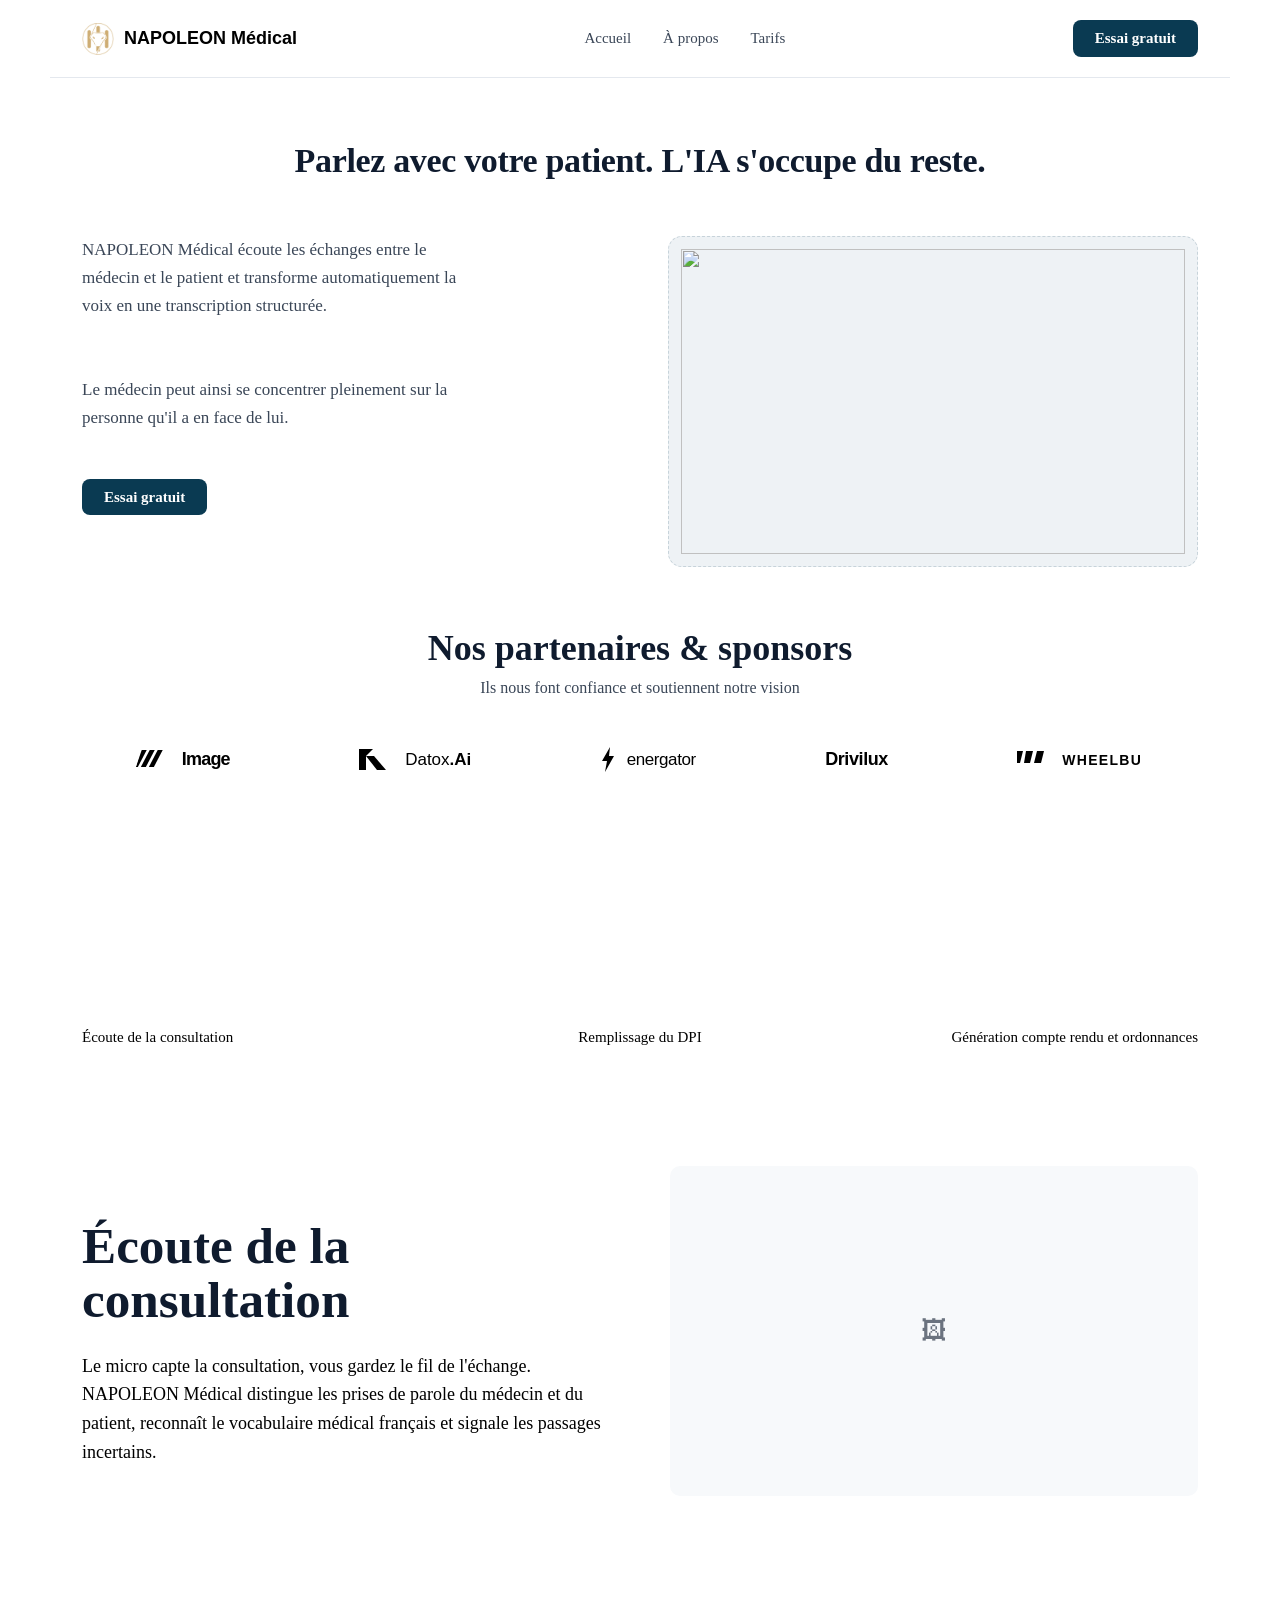
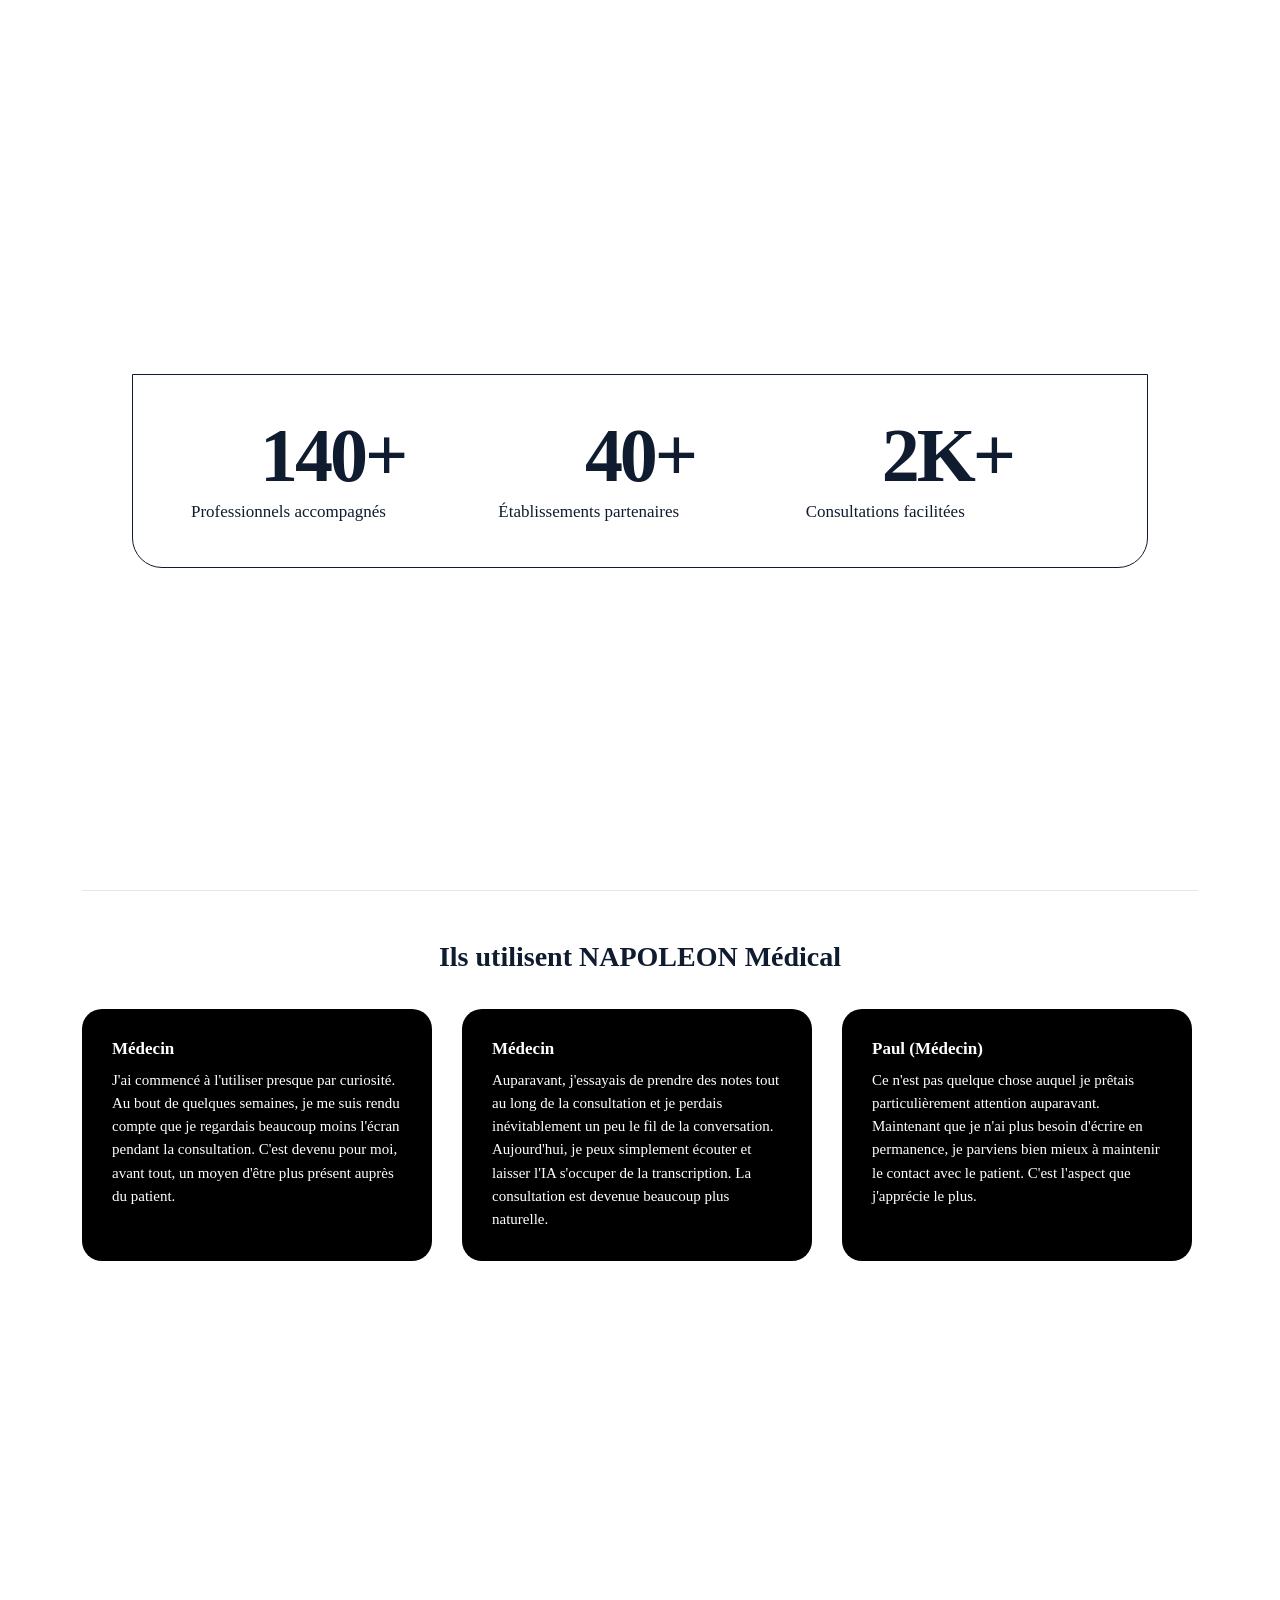
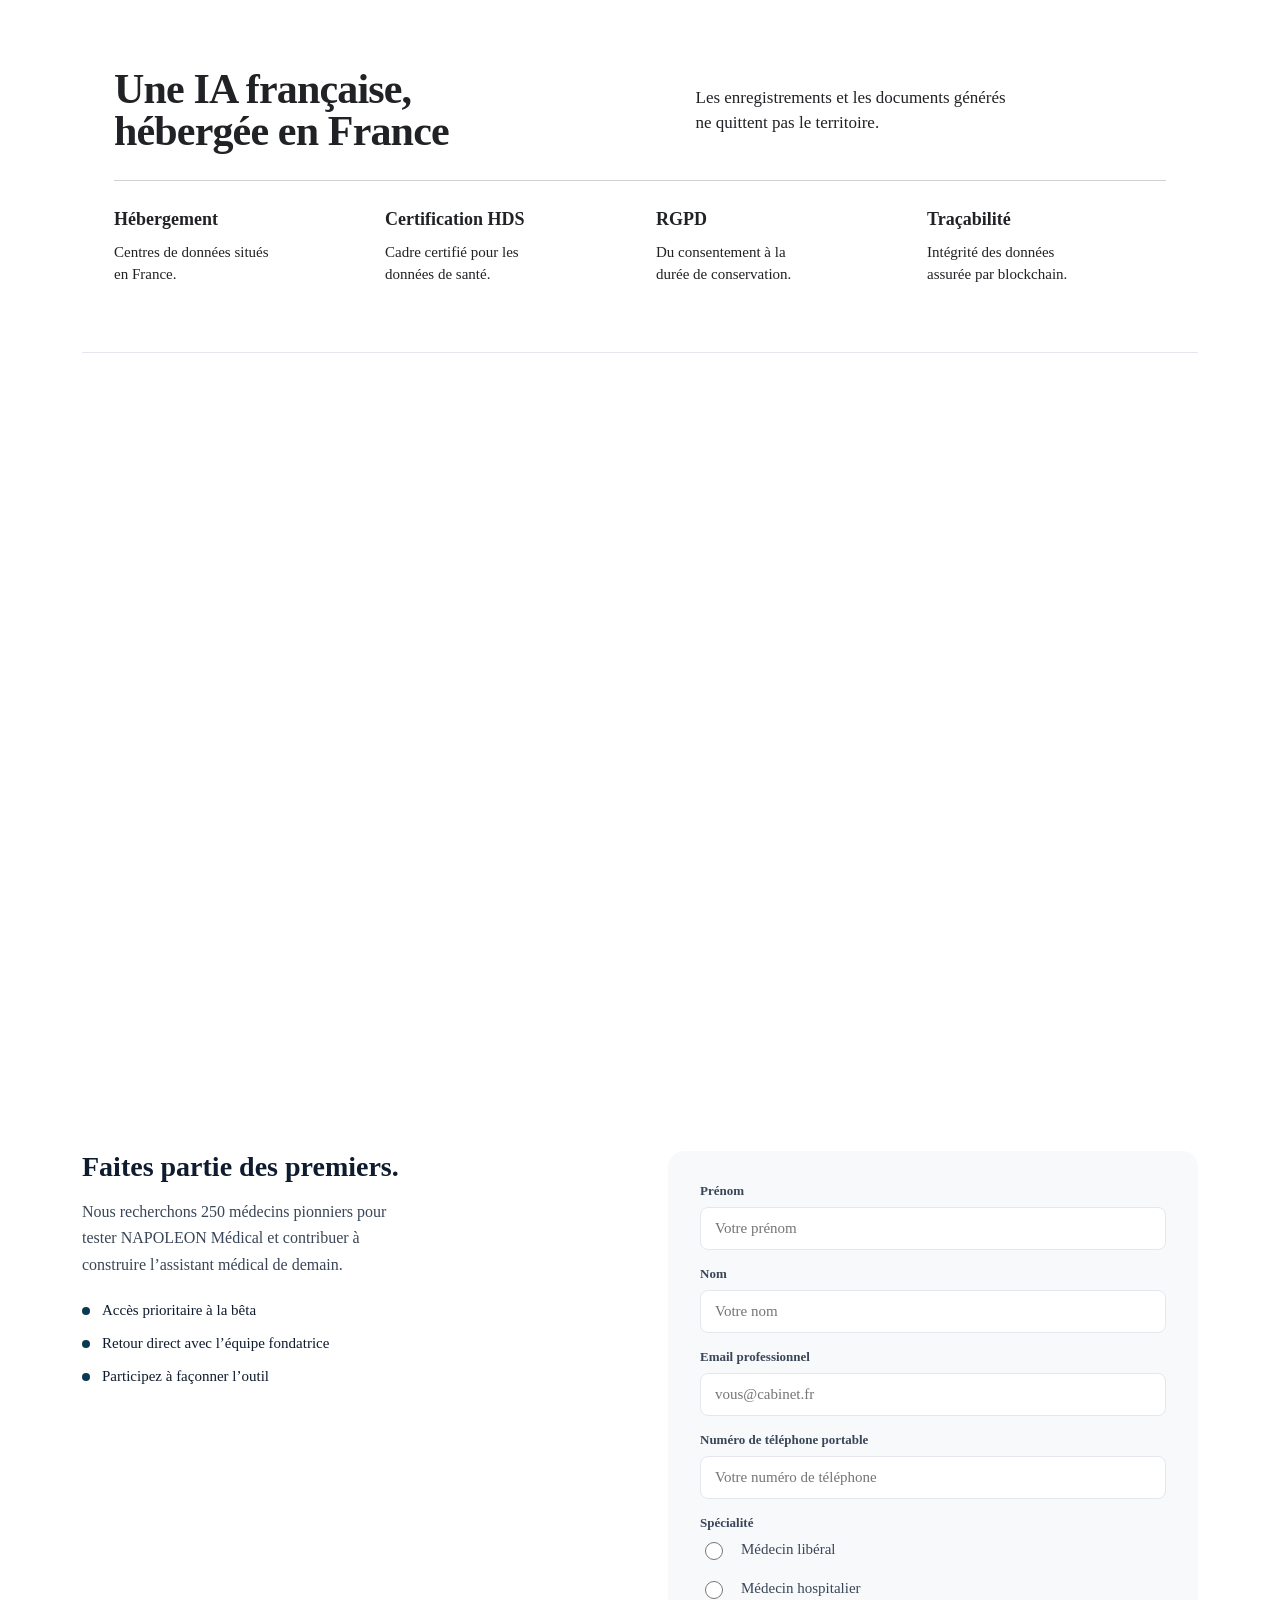
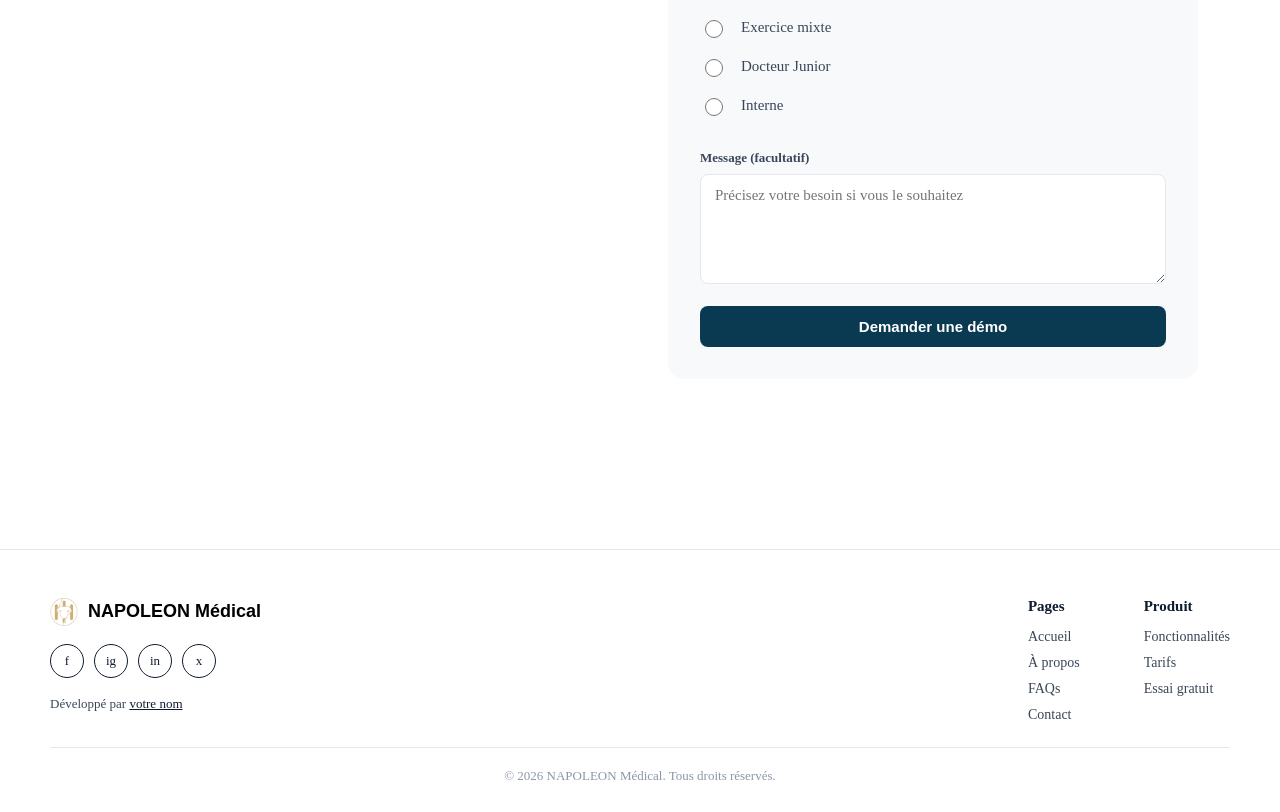
==== commit 6b323fb7: "v 1.5" ====
--- a/index.html
+++ b/index.html
@@ -43,10 +43,17 @@
     </div>
   </div>
 
+  <div class="sponsors-header">
+    <h2>Nos partenaires & sponsors</h2>
+    <p>Ils nous font confiance et soutiennent notre vision</p>
+  </div>
+
   <div class="logos">
+    
 
     <!-- IMAGE -->
     <div class="logo image">
+      
       <svg class="image-mark" viewBox="0 0 30 19">
         <path d="M1 0h5L2 17H0z" fill="black"/>
         <path d="M9 0h5l-4 17H5z" fill="black"/>
--- a/stage.css
+++ b/stage.css
@@ -417,11 +417,12 @@
 .feature h3{
   font-size:17px;
   margin:0 0 10px;
+  color:white;
 }
 .feature p{
   font-size:15px;
   line-height:1.55;
-  color:var(--ink-soft);
+  color:white;
   margin:0;
 }
 .pricing{
@@ -872,6 +873,7 @@
 }
 
 .marquee-content {
+  width: 100%;
   display: flex;
   width: max-content;
   animation: scroll linear 32s infinite;
@@ -887,7 +889,7 @@
 .feature {
   width: 350px;
   padding: 30px;
-  background: #f5f5f5;
+  background: #000;
   border-radius: 20px;
   flex-shrink: 0;
 }
@@ -1127,18 +1129,35 @@
     transform: translateX(-50%);
   }
 }
-
+.sponsors-header {
+  text-align: center;
+  margin-top: 60px;
+  margin-bottom: 30px; /* Ridotto il margine inferiore */
+}
+
+.sponsors-header h2 {
+  font-size: clamp(26px, 3.5vw, 36px);
+  font-weight: 700;
+  color: var(--ink);
+  margin: 0 0 10px 0;
+}
+
+.sponsors-header p {
+  font-size: 16px;
+  color: var(--ink-soft);
+  margin: 0;
+}
     .logos {
-      min-height: 100vh;
+      width: 90%;
+      max-width: 1100px;
+      margin: 0 auto;
+      min-height: auto; 
+      padding: 20px 0 60px 0;
       display: flex;
       align-items: center;
-      justify-content: center;
-      width: 832px;
-      height: 96px;
-      display: flex;
-      align-items: center;
-      justify-content: space-around;
-      padding: 0 48px;
+      justify-content: space-between;
+      flex-wrap: wrap;
+      gap: 32px;
     }
 
     .logo {
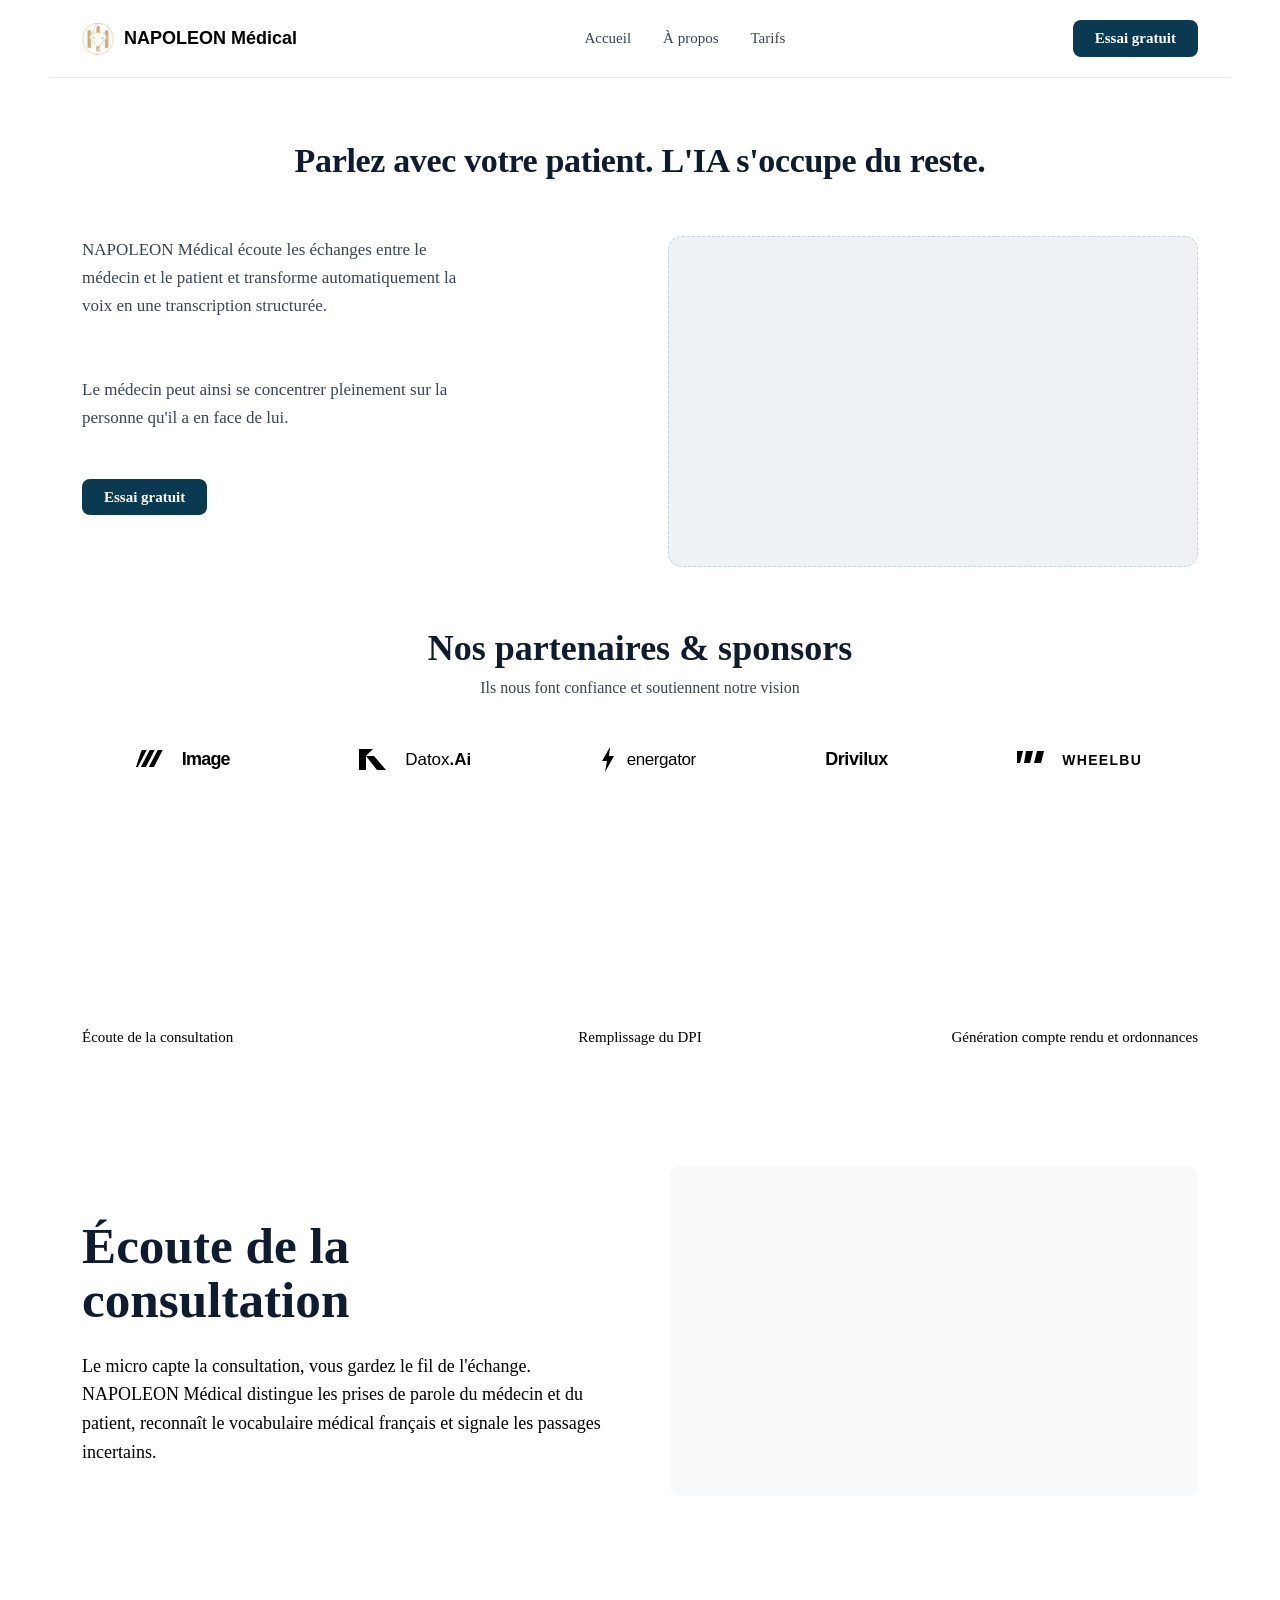
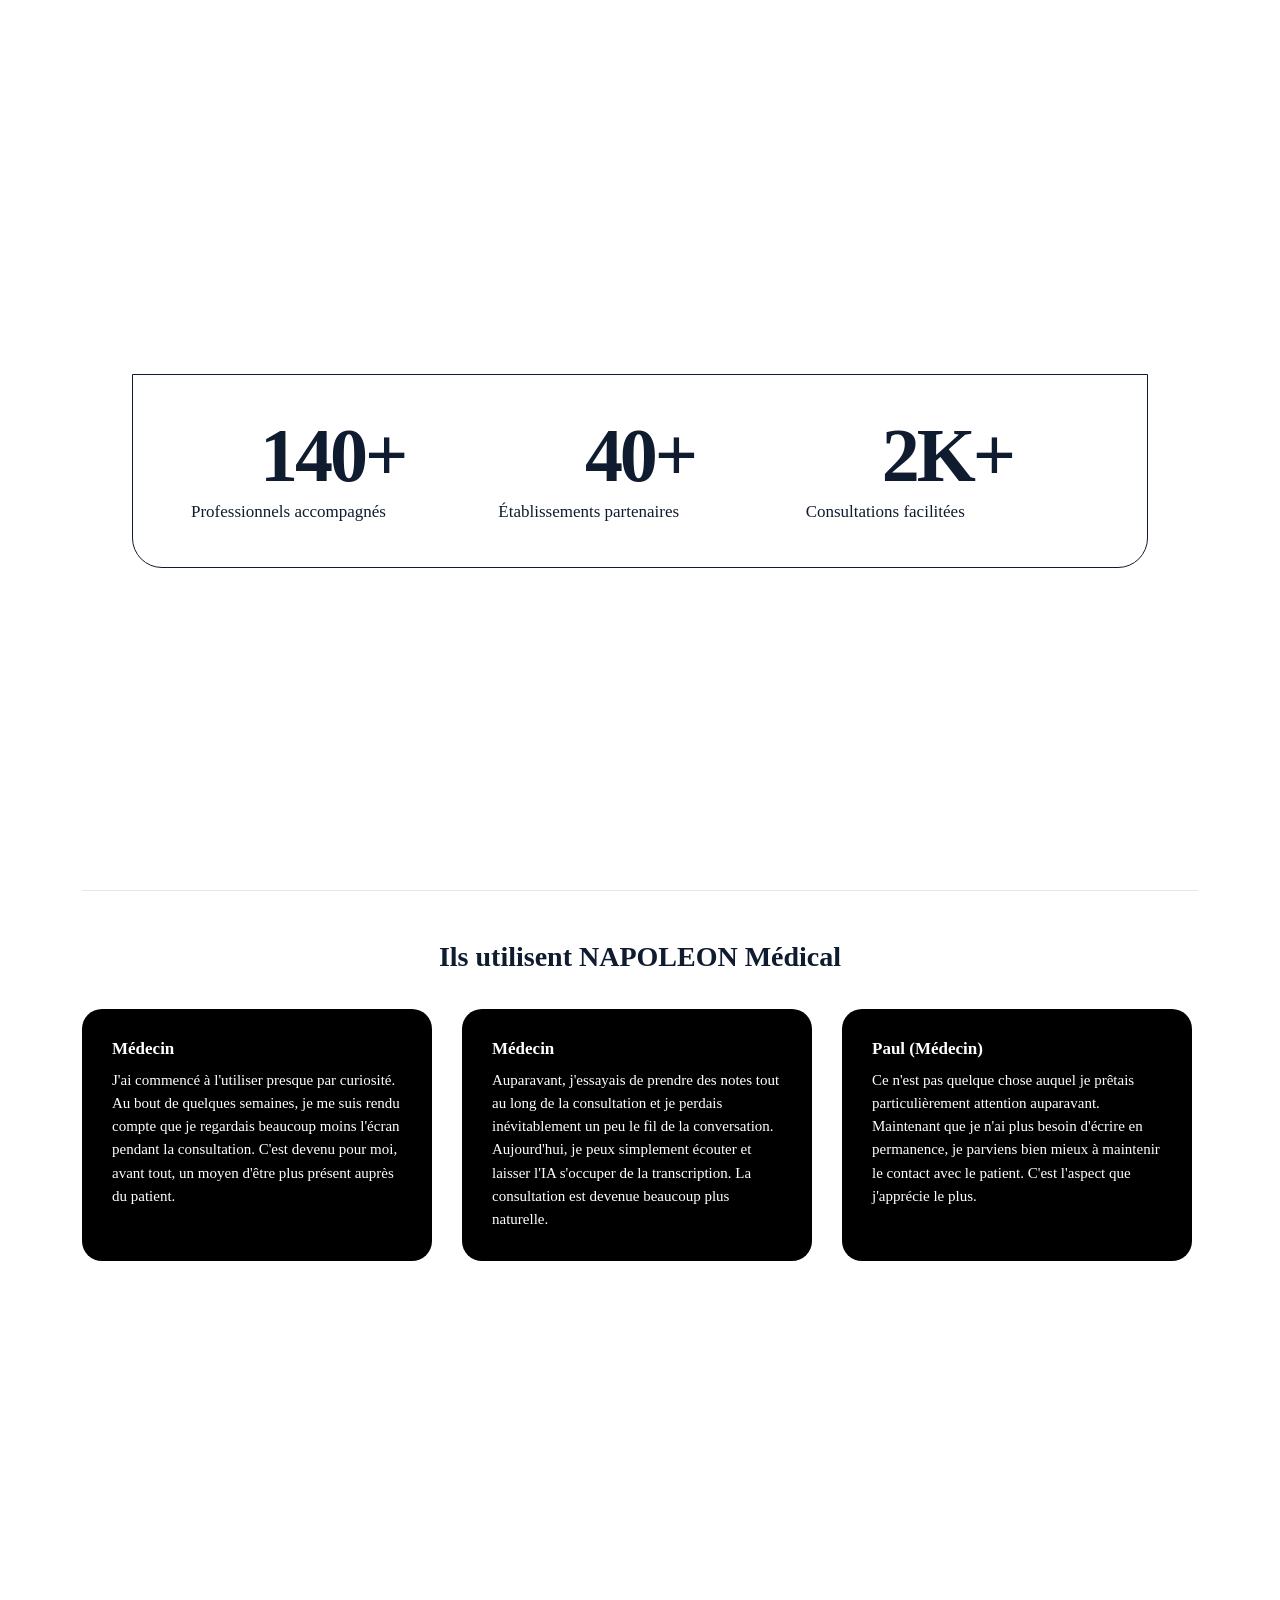
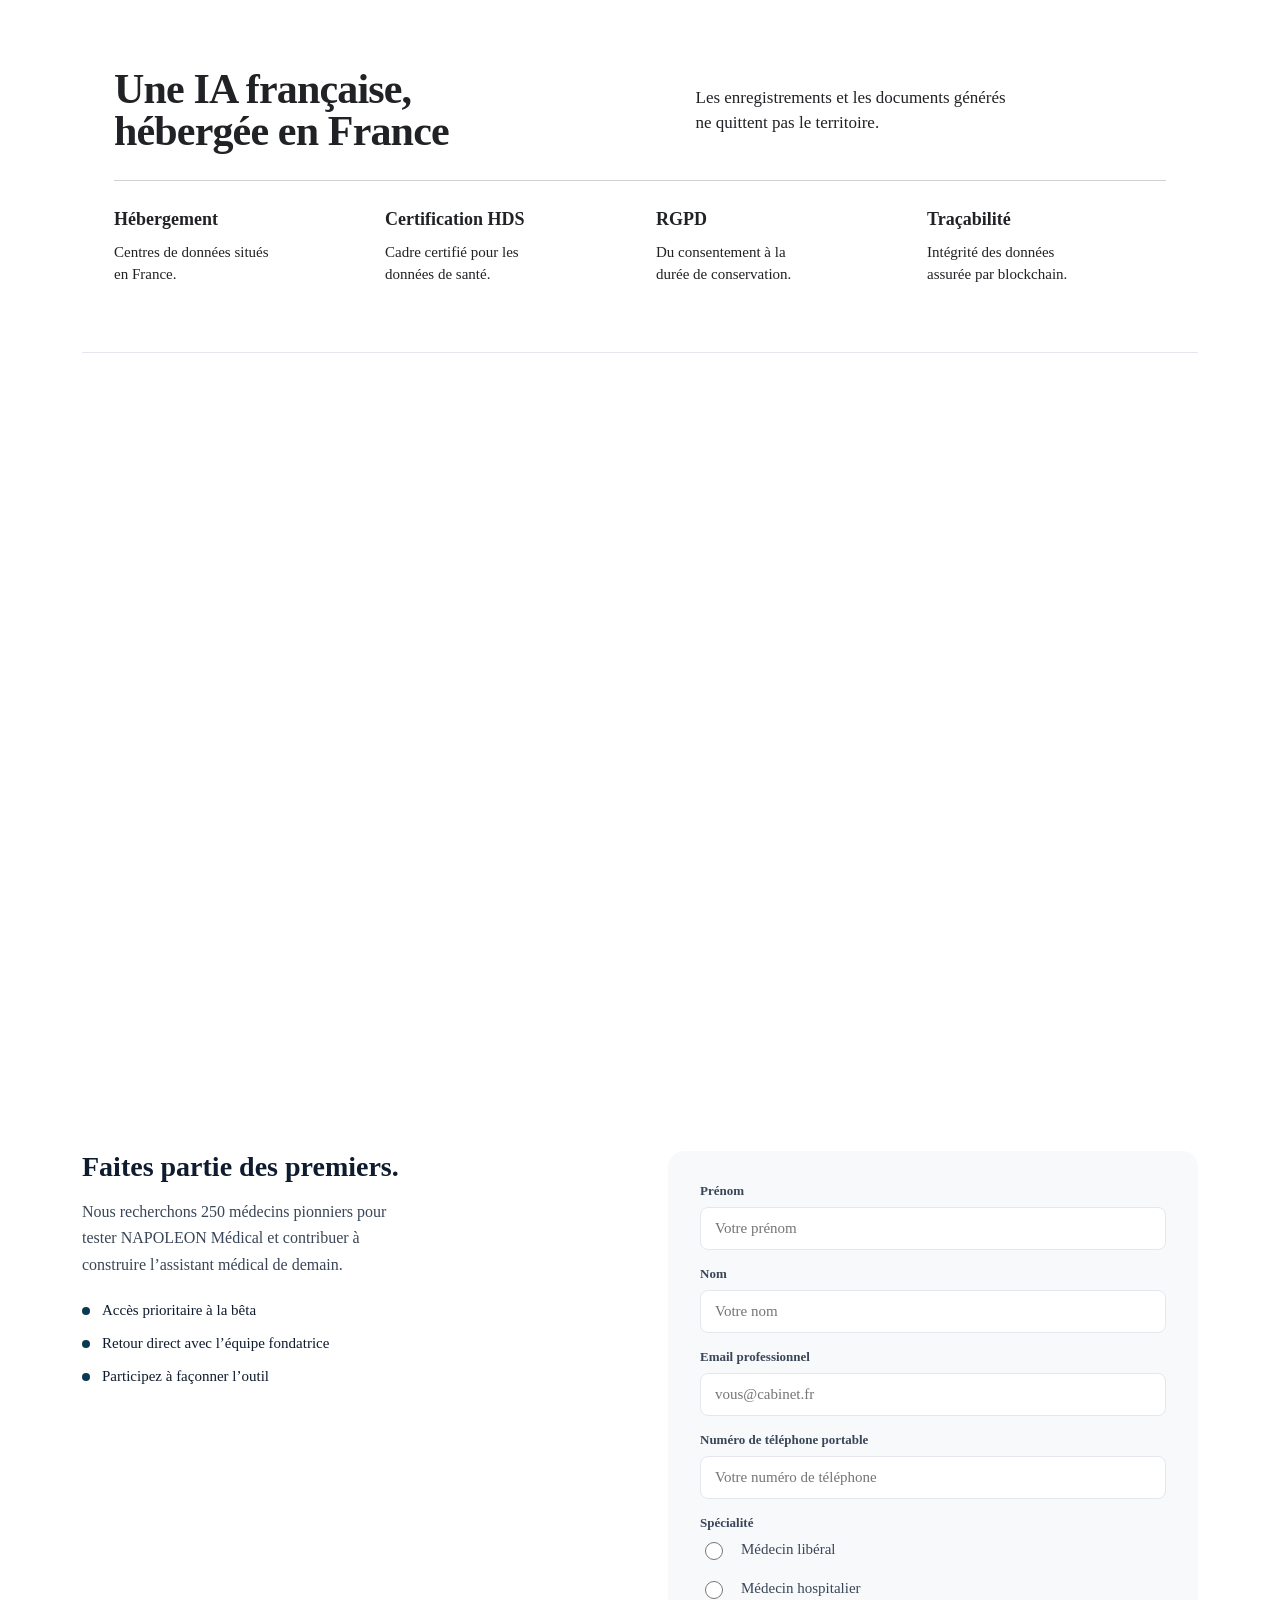
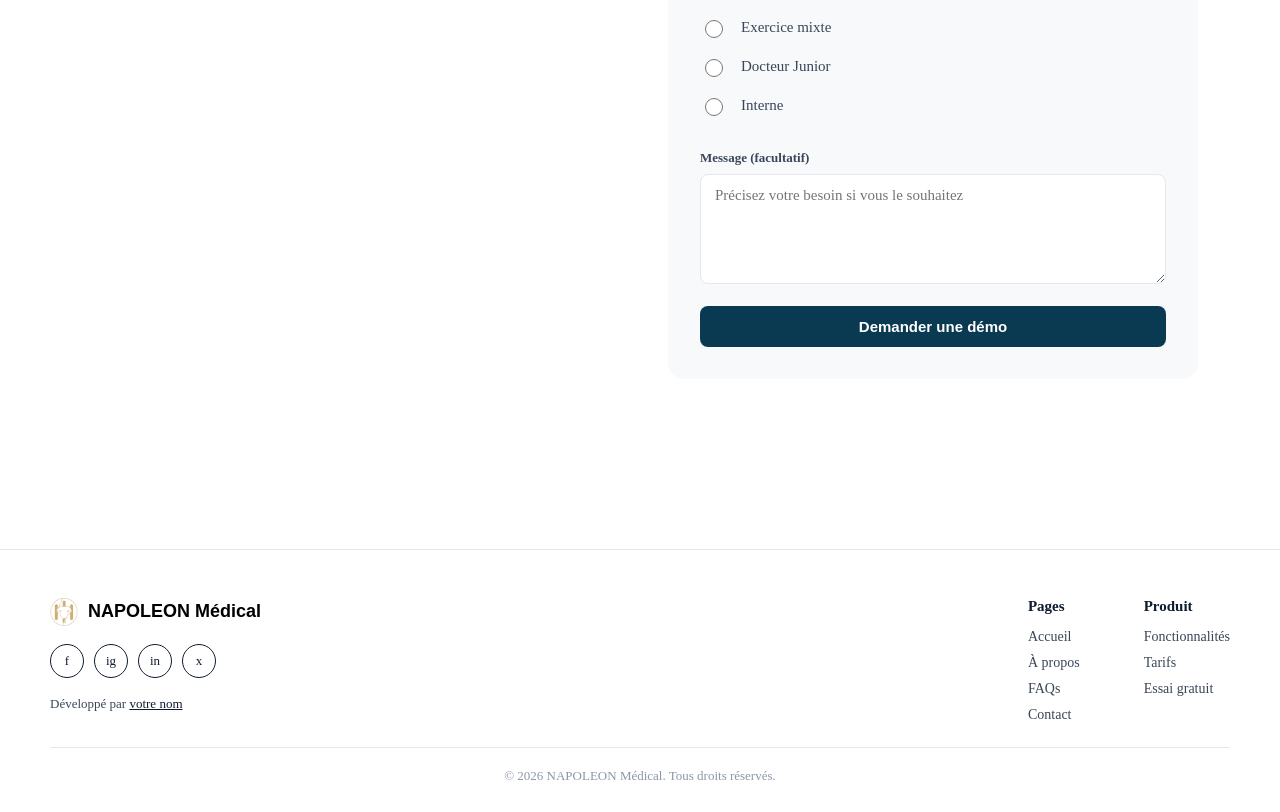
==== commit 041ec51c: "v 1.7" ====
--- a/index.html
+++ b/index.html
@@ -37,7 +37,7 @@
       </div>
       <div class="col col-right">
         <span>
-        <div class="img-slot hero-frame"><img src="" alt=""></div>
+        <div class="img-slot hero-frame"></div>
         </span>
       </div>
     </div>
@@ -194,7 +194,6 @@
               </div>
 
               <div class="panel-media placeholder-box">
-                <span class="placeholder-icon">🖼</span>
               </div>
 
             </div>
@@ -206,7 +205,6 @@
             >
 
               <div class="panel-media placeholder-box">
-                <span class="placeholder-icon">🖼</span>
               </div>
 
               <div class="panel-text">
@@ -246,7 +244,6 @@
               </div>
 
               <div class="panel-media placeholder-box">
-                <span class="placeholder-icon">🖼</span>
               </div>
 
             </div>
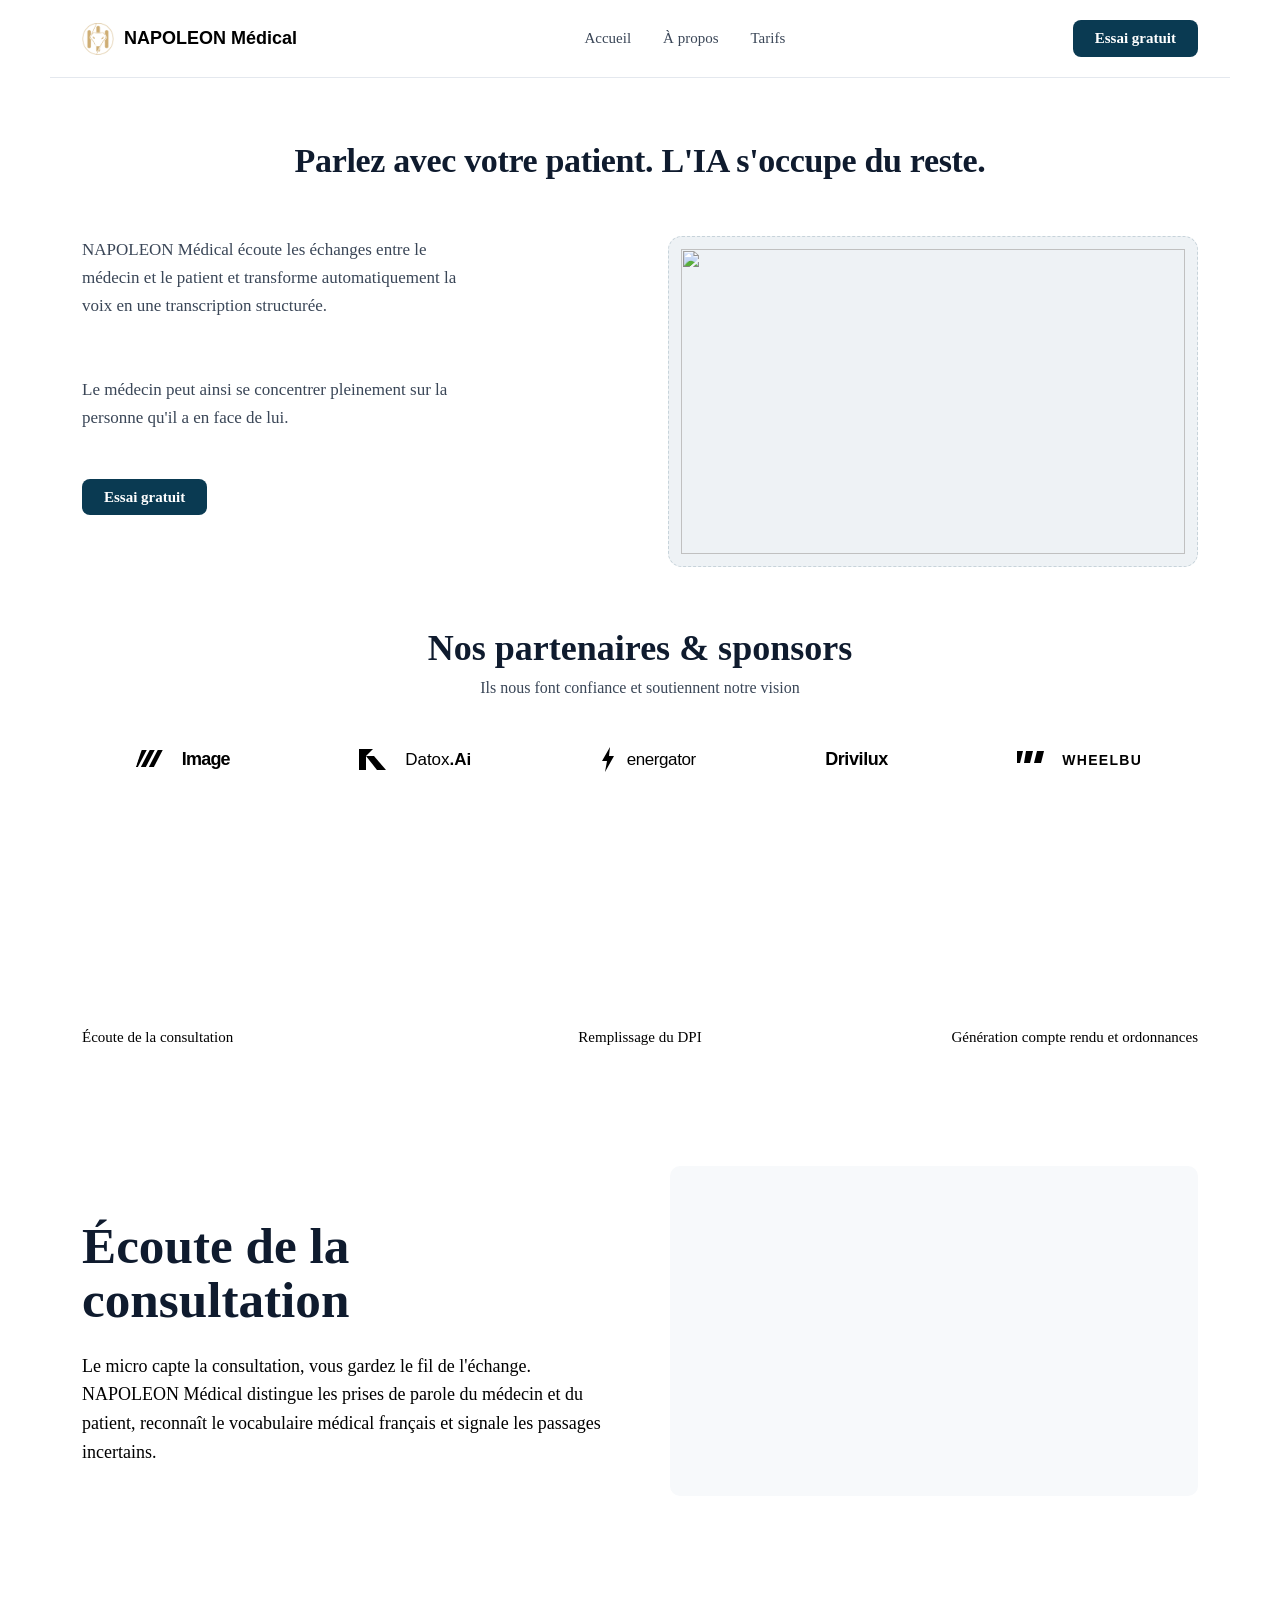
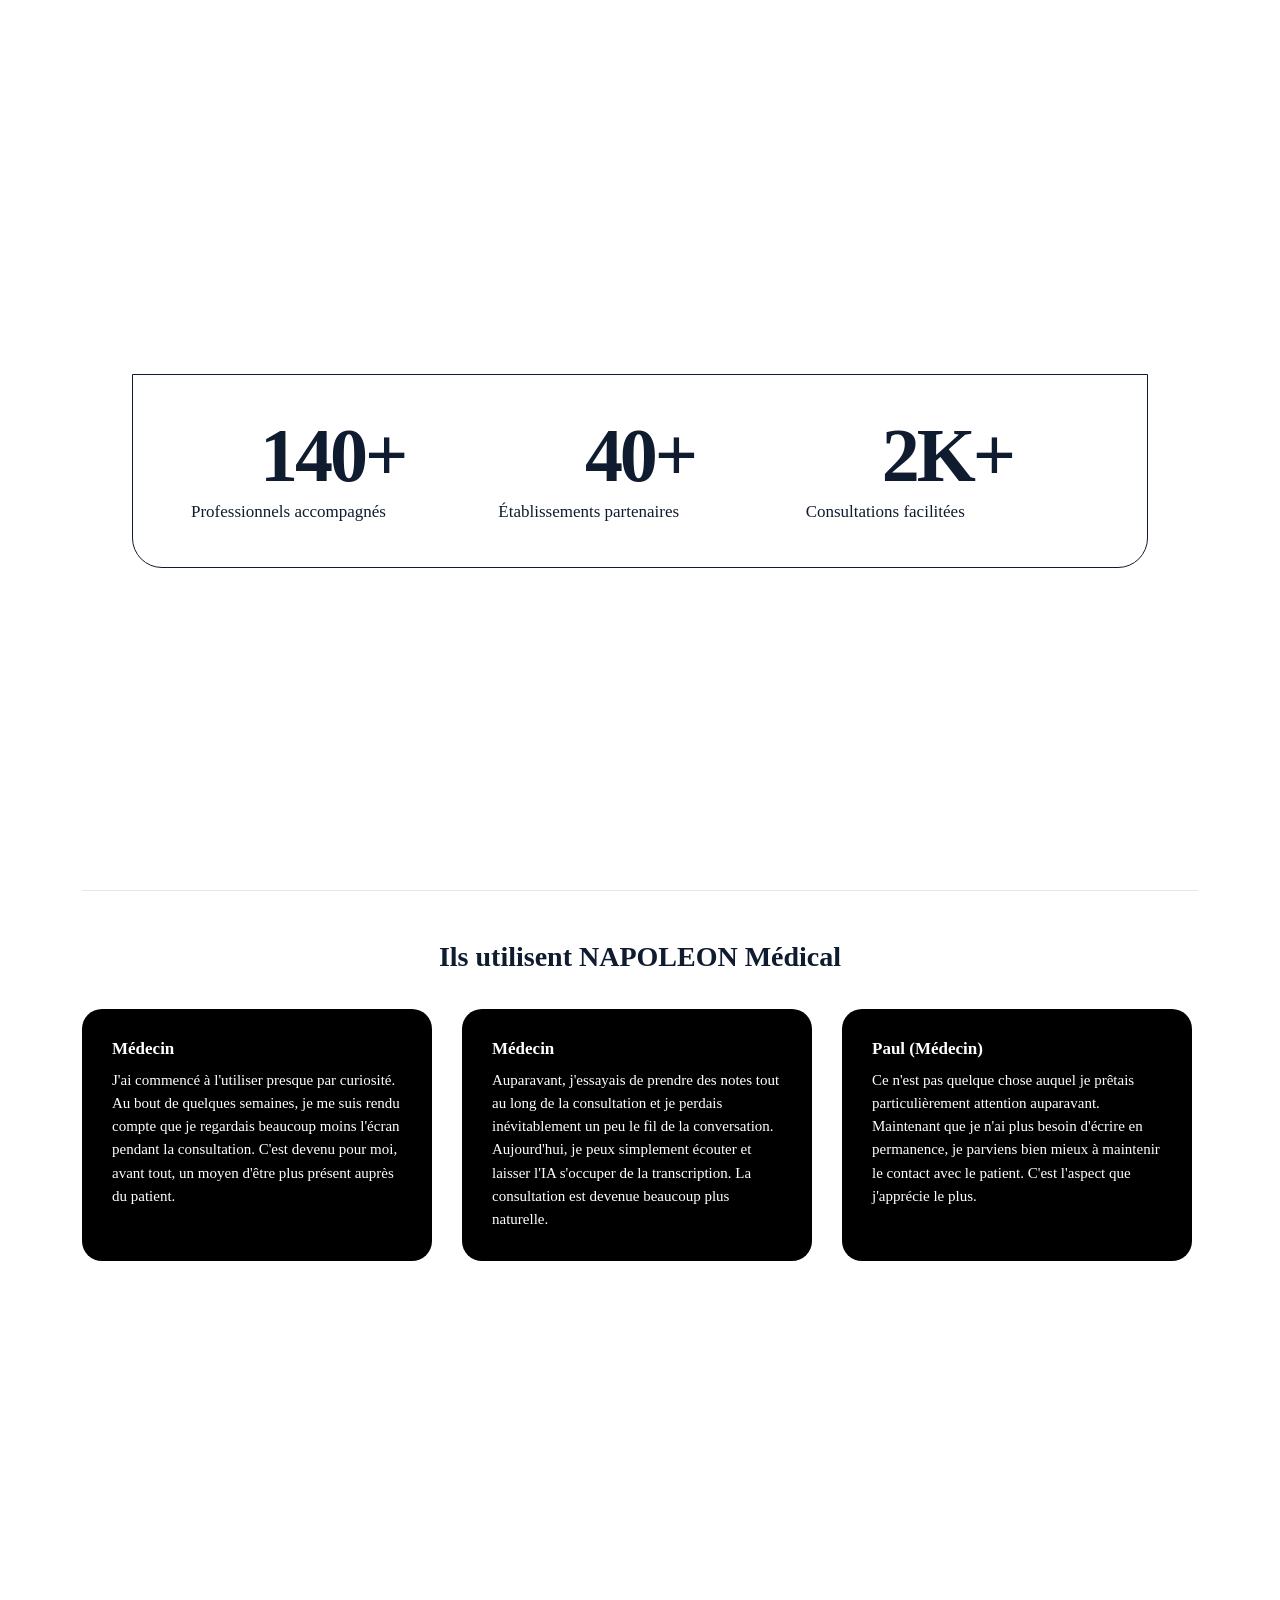
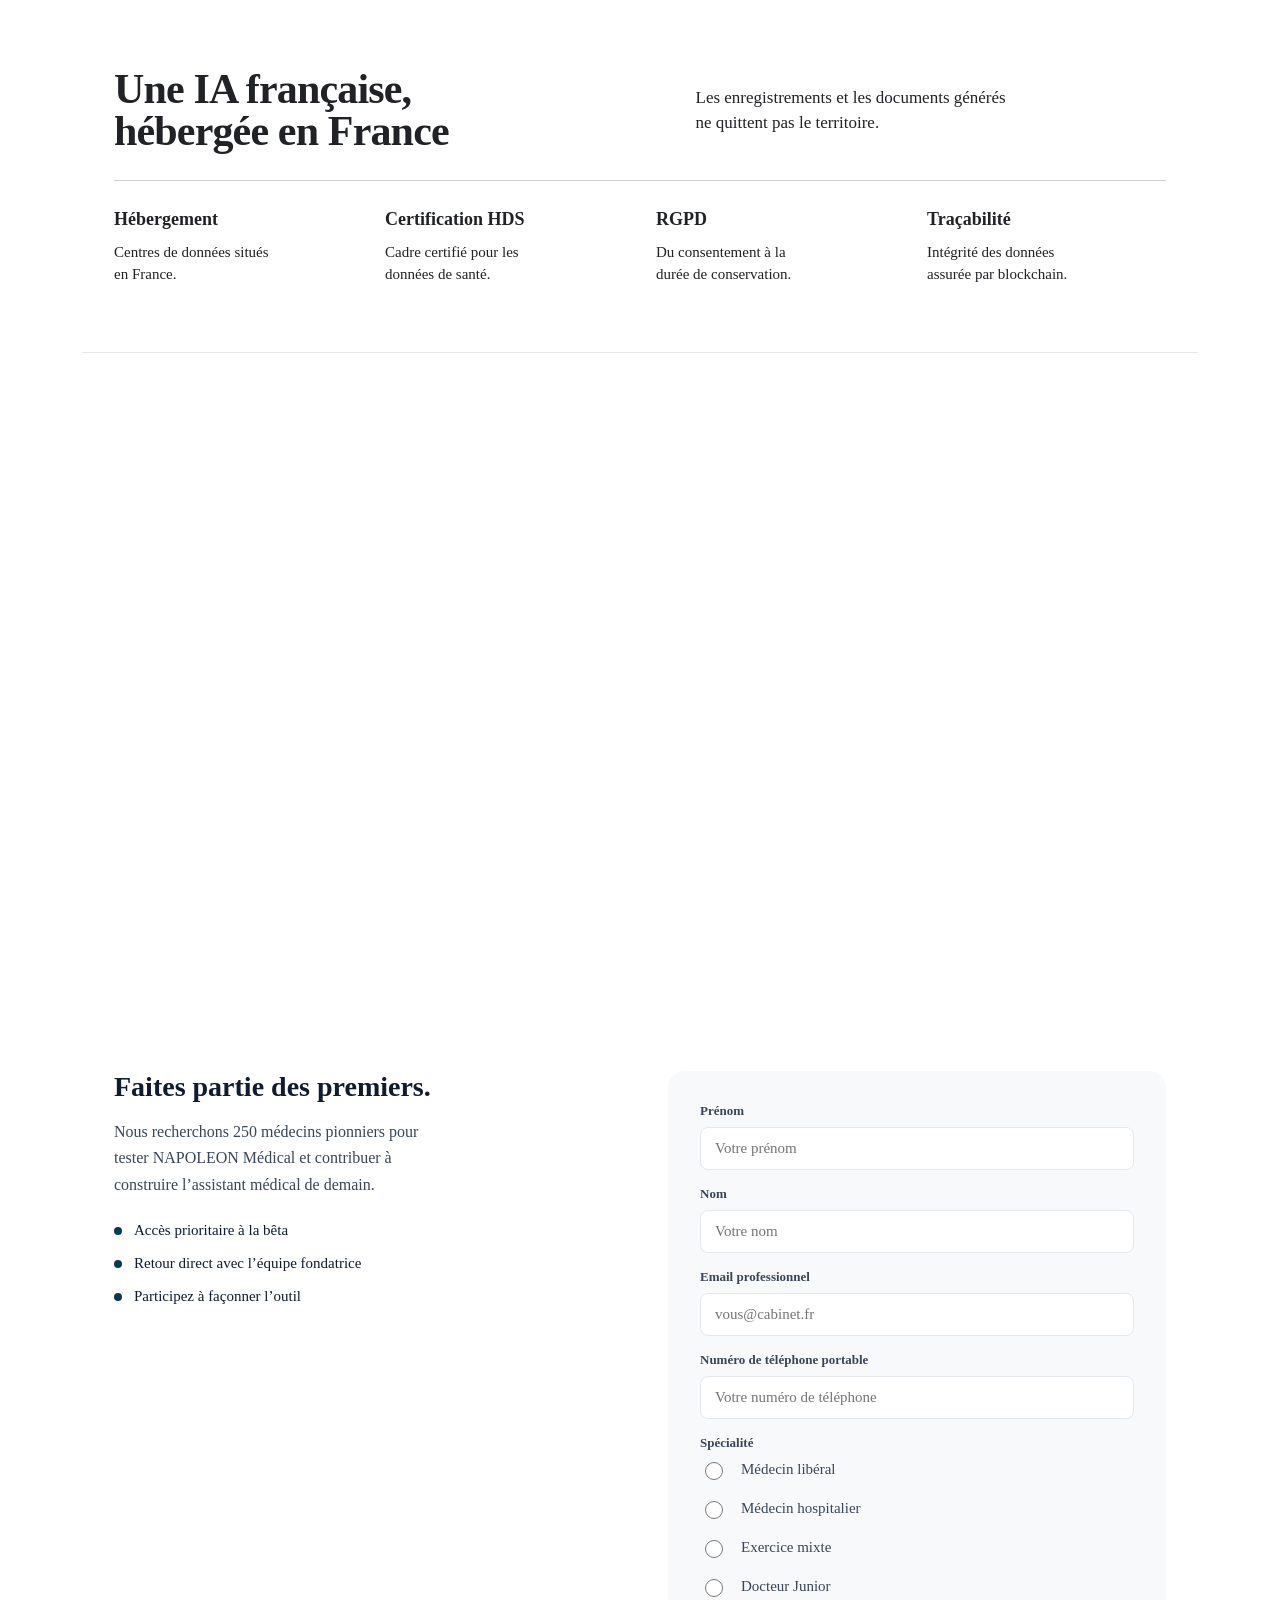
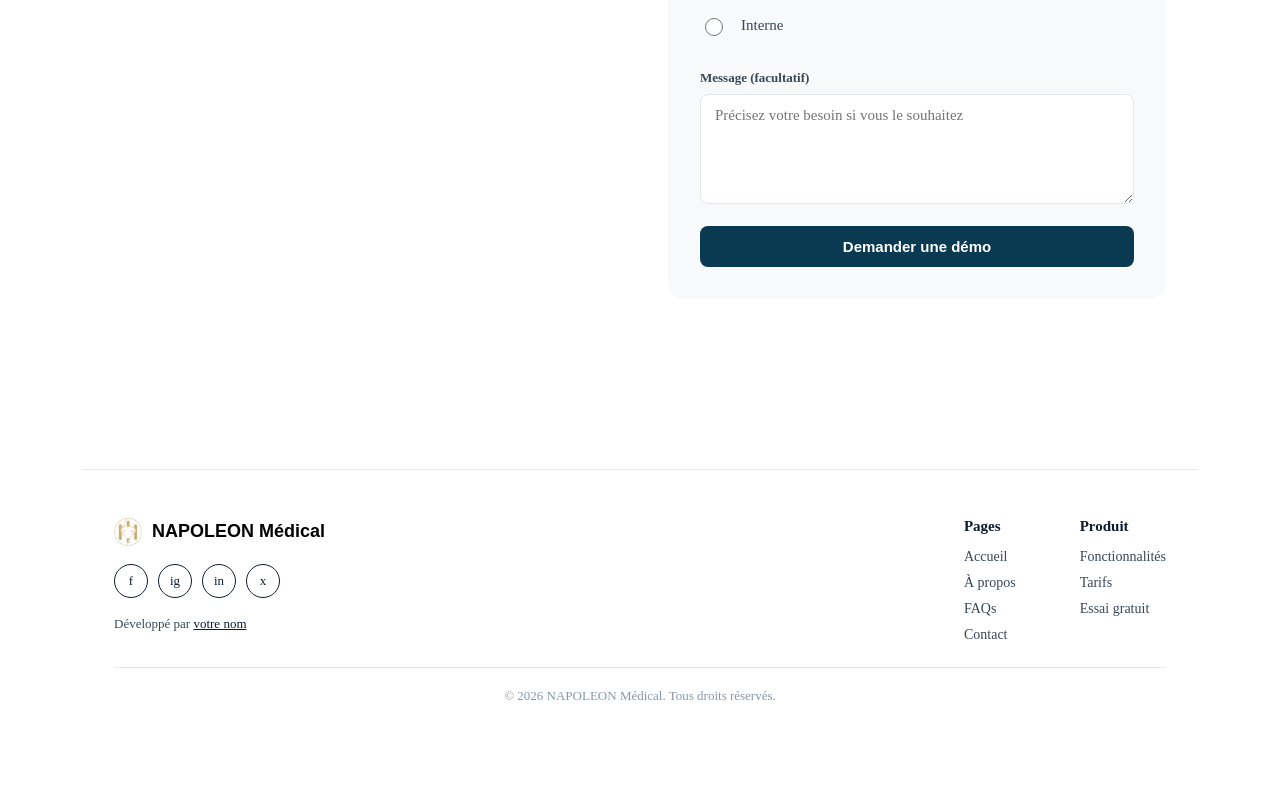
==== commit 9be04c1a: "1.7.2 fix" ====
--- a/index.html
+++ b/index.html
@@ -37,7 +37,7 @@
       </div>
       <div class="col col-right">
         <span>
-        <div class="img-slot hero-frame"></div>
+        <div class="img-slot hero-frame"><img src="" alt=""</div>
         </span>
       </div>
     </div>
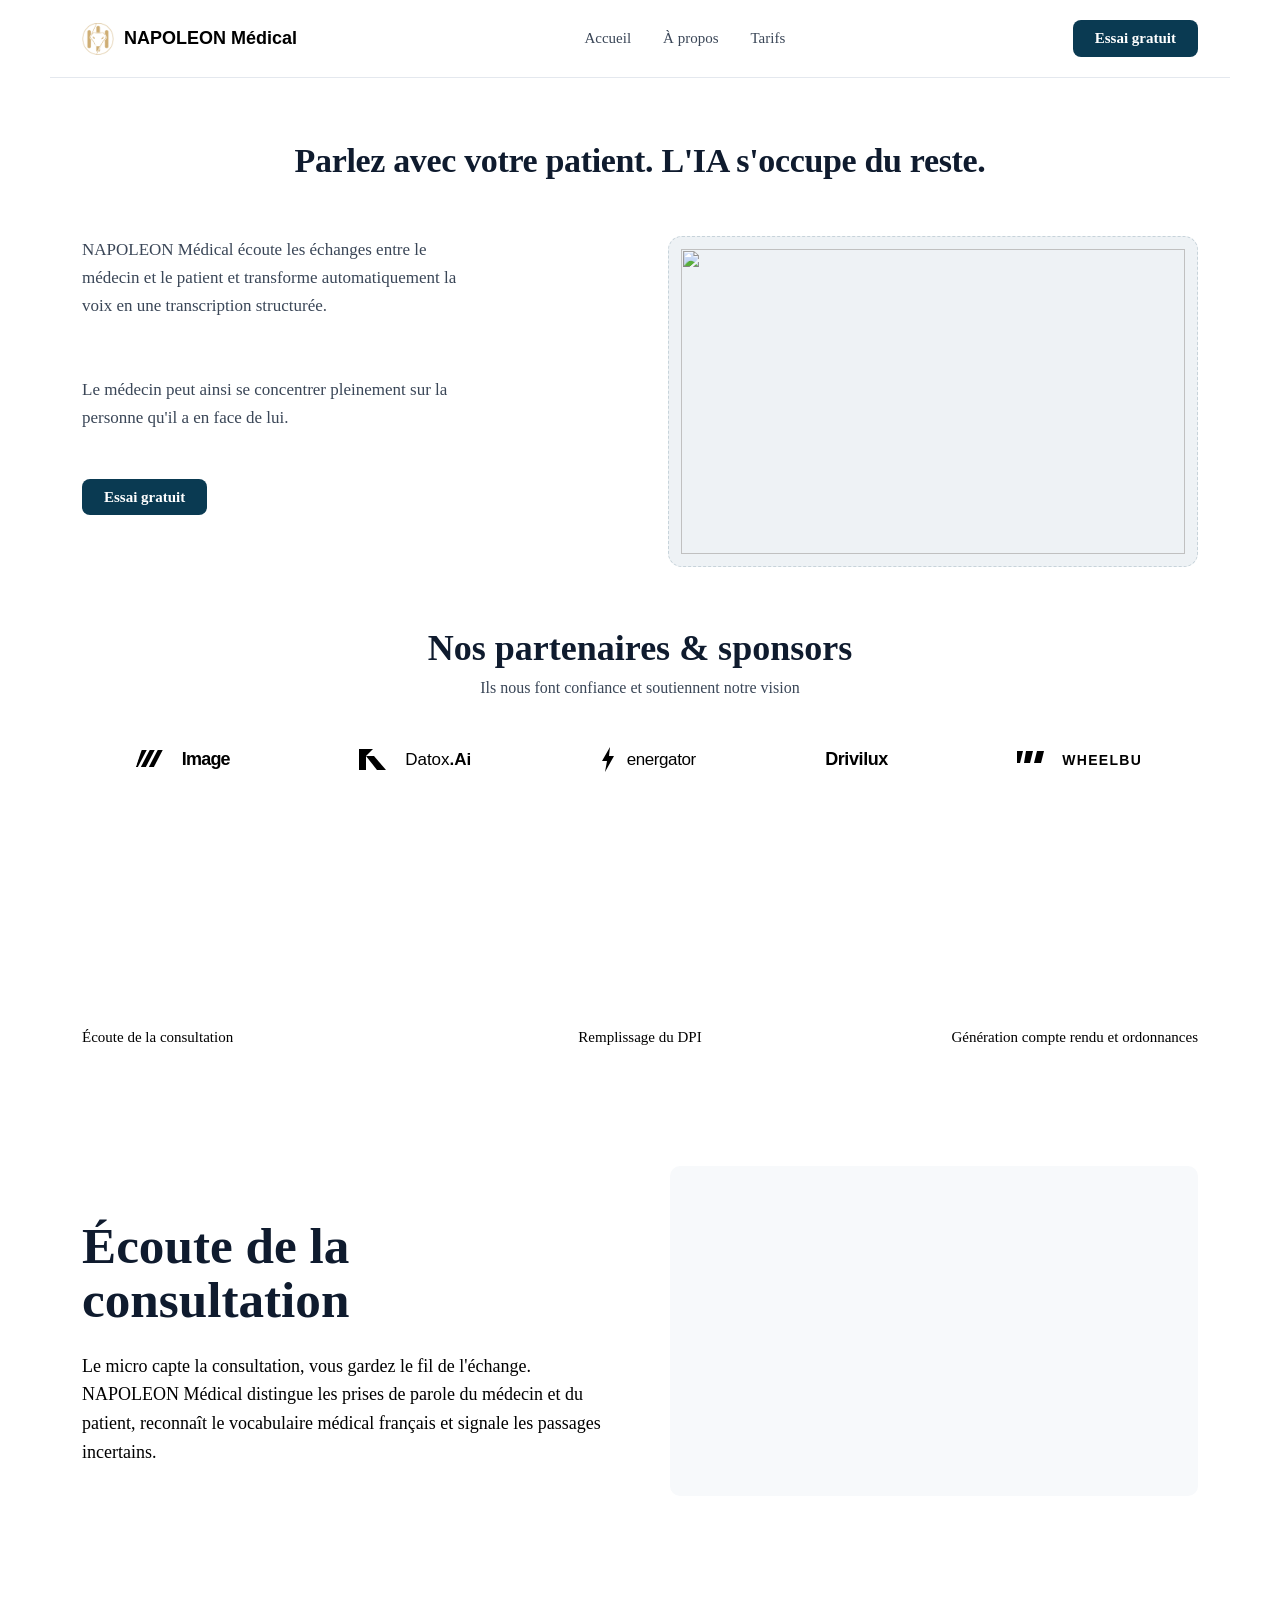
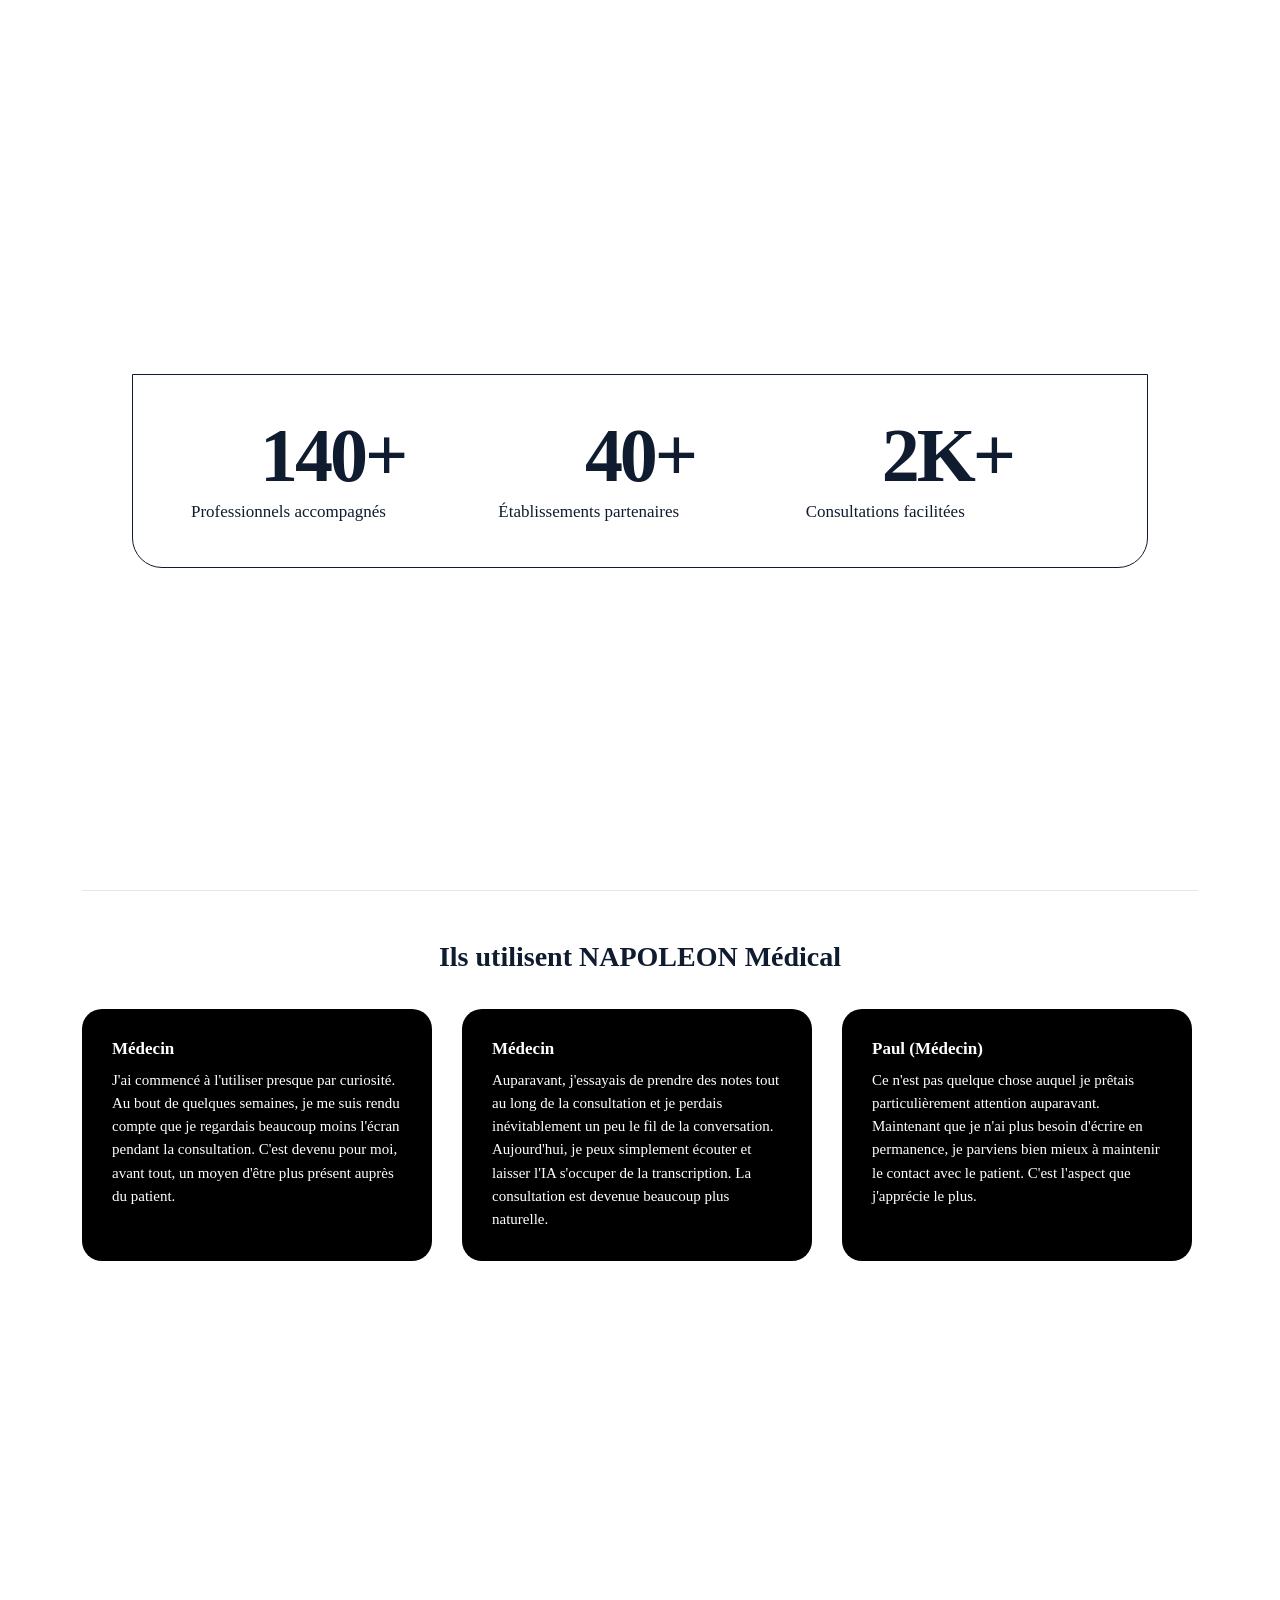
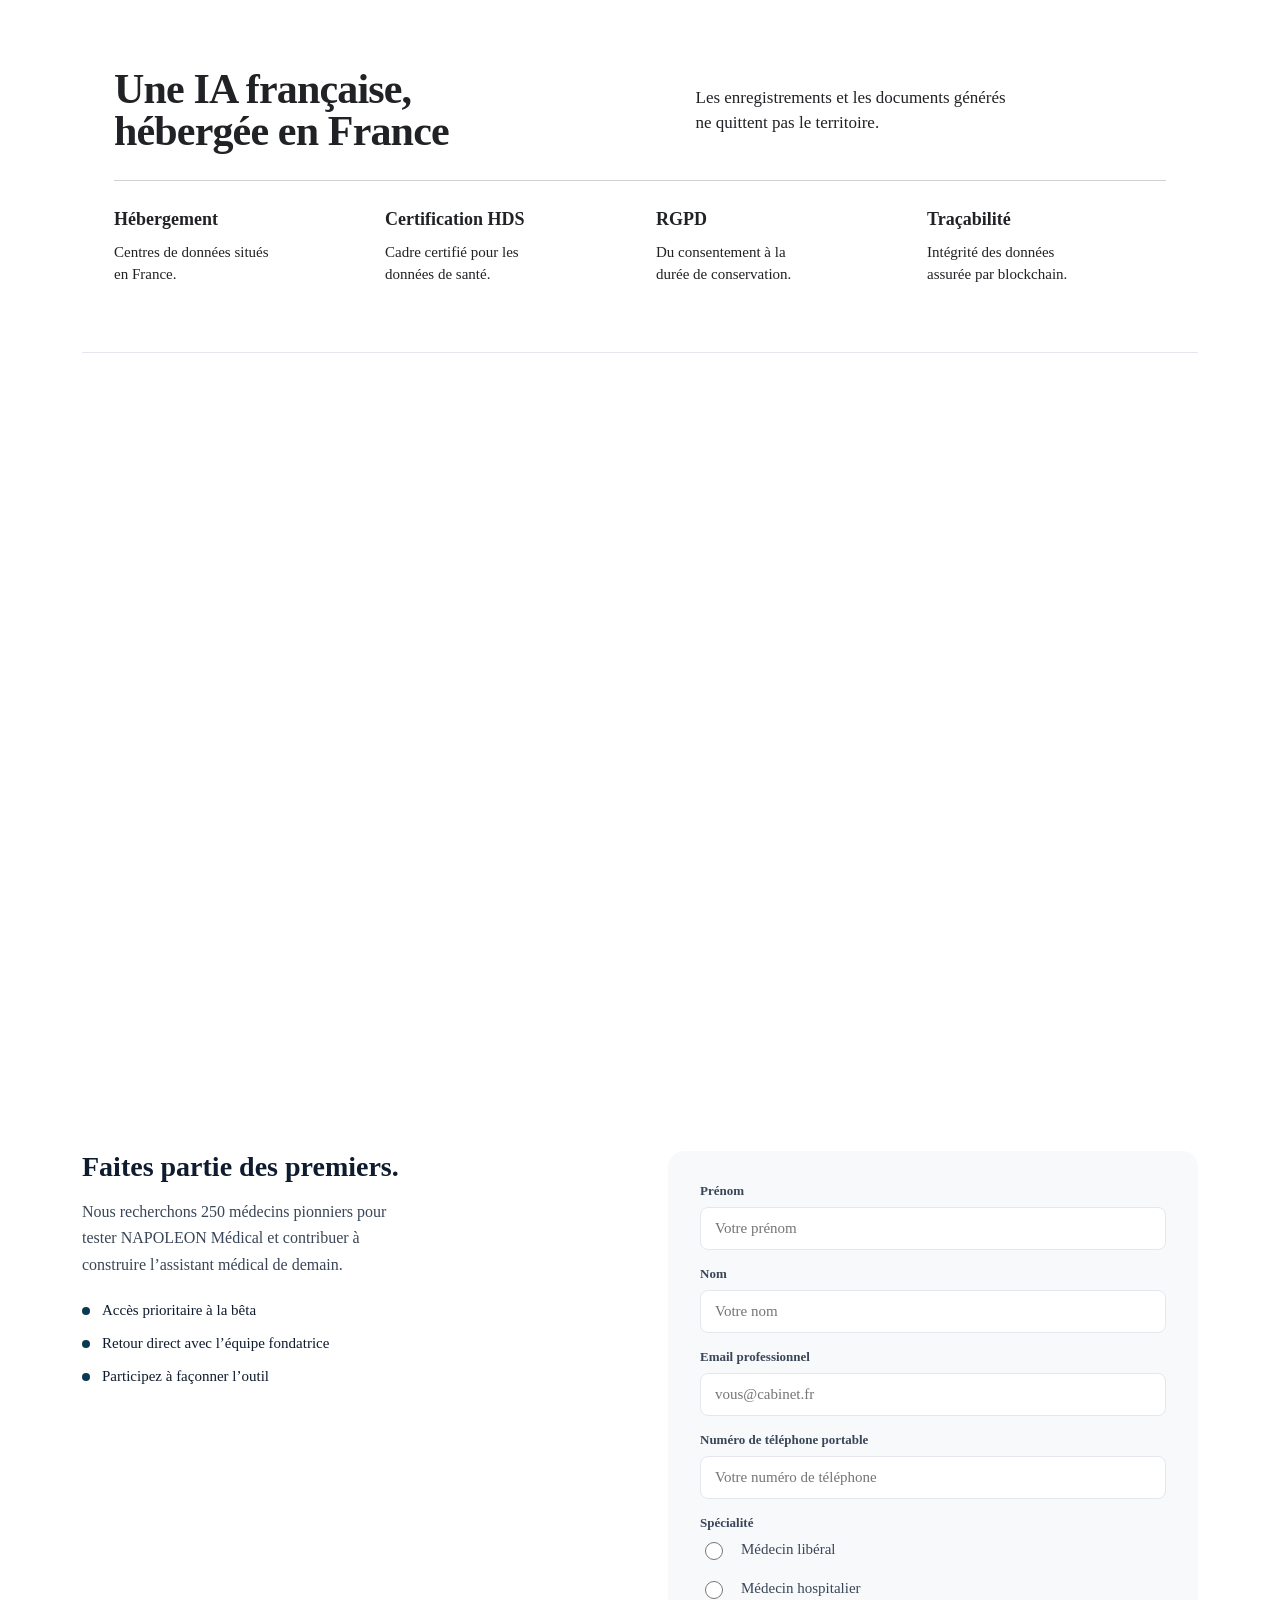
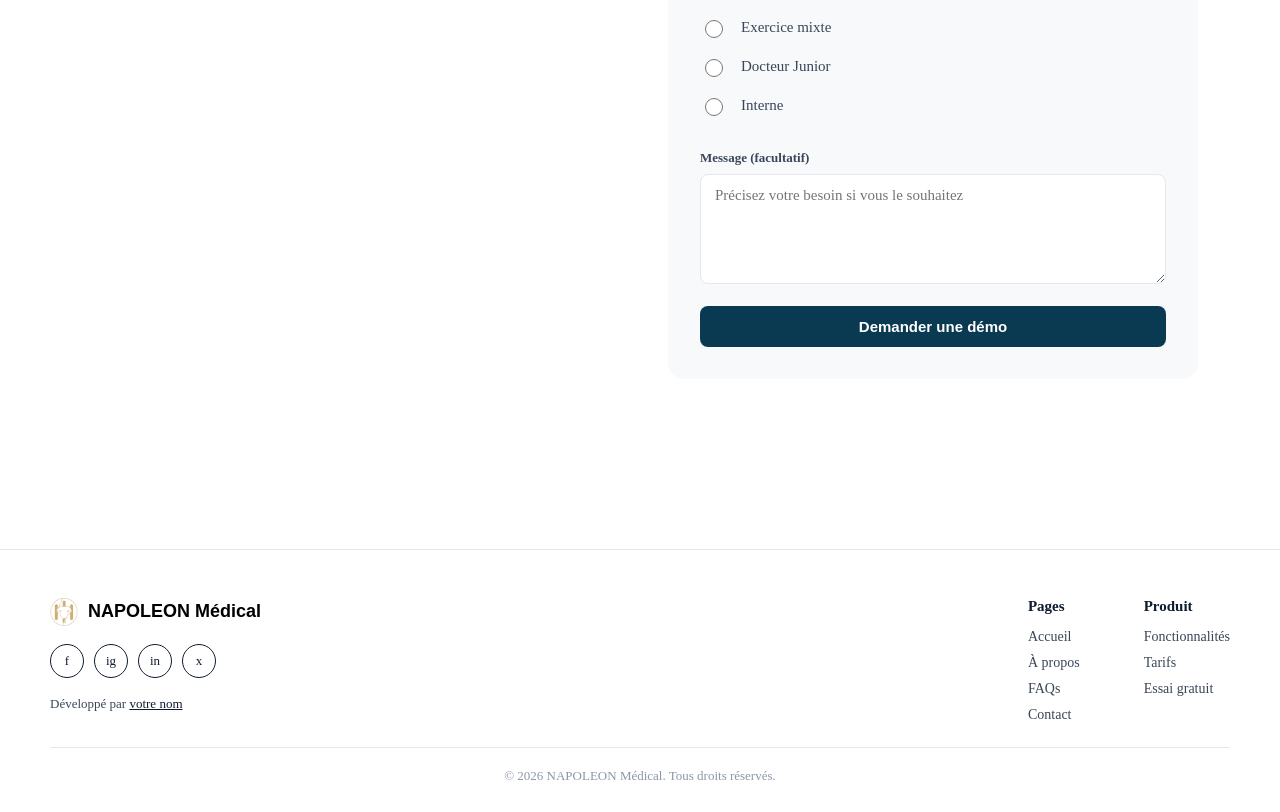
==== commit df6c86cb: "v 1.8" ====
--- a/index.html
+++ b/index.html
@@ -37,7 +37,7 @@
       </div>
       <div class="col col-right">
         <span>
-        <div class="img-slot hero-frame"><img src="" alt=""</div>
+        <div class="img-slot hero-frame"><img src="" alt=""/></div>
         </span>
       </div>
     </div>
